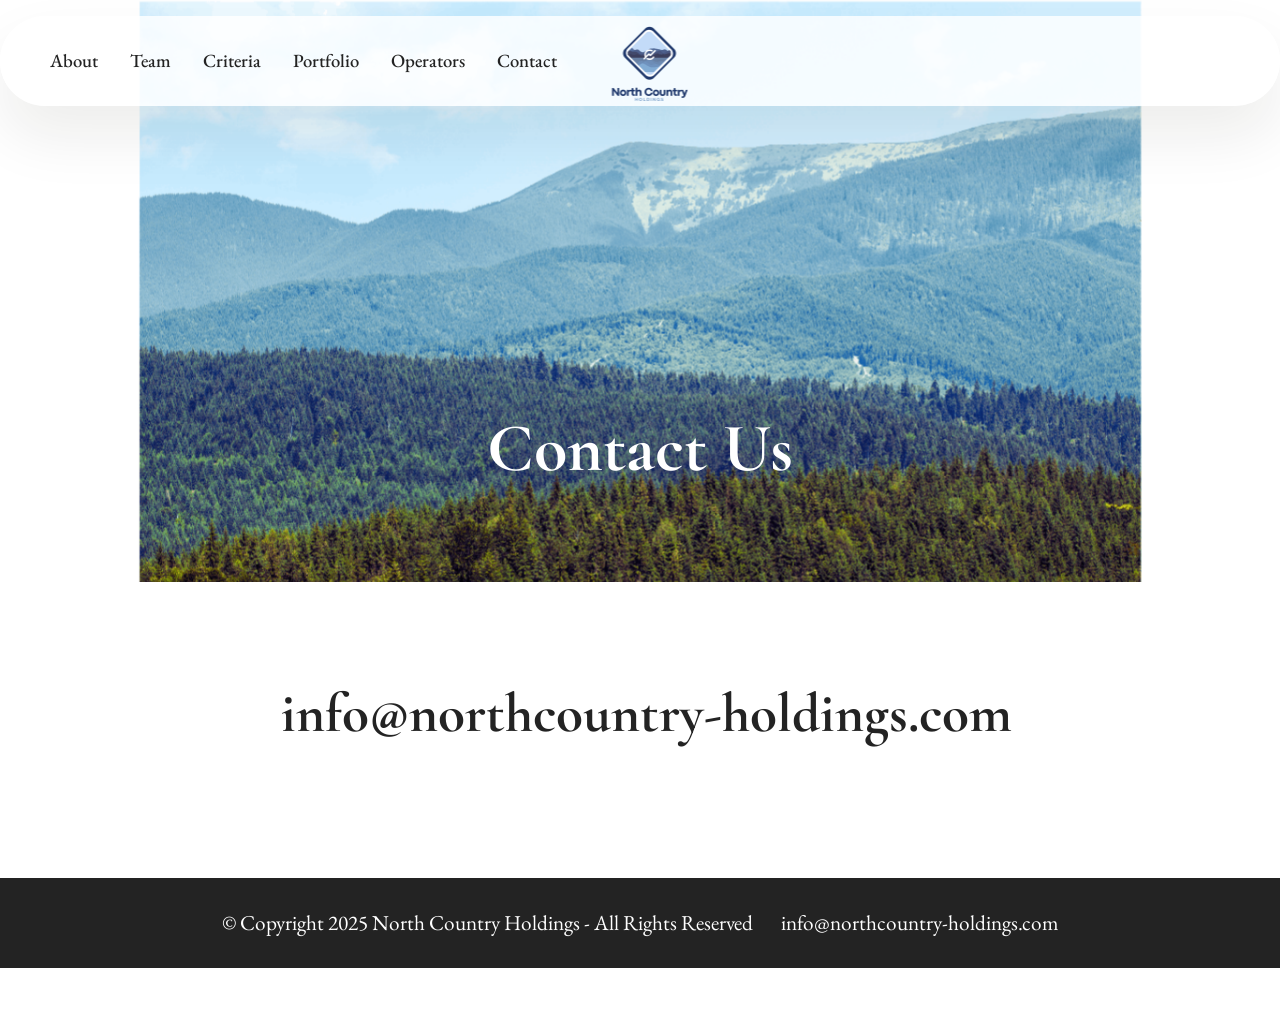
==== page1.html @ 3f87160d "create github pages" ====
<!DOCTYPE html>
<html  >
<head>
  <!-- Site made with Mobirise Website Builder v6.0.1, https://mobirise.com -->
  <meta charset="UTF-8">
  <meta http-equiv="X-UA-Compatible" content="IE=edge">
  <meta name="generator" content="Mobirise v6.0.1, mobirise.com">
  <meta name="viewport" content="width=device-width, initial-scale=1, minimum-scale=1">
  <link rel="shortcut icon" href="assets/images/14.png-1-136x136.png" type="image/x-icon">
  <meta name="description" content="">
  
  
  <title>Contact Us</title>
  <link rel="stylesheet" href="assets/web/assets/mobirise-icons2/mobirise2.css">
  <link rel="stylesheet" href="assets/bootstrap/css/bootstrap.min.css">
  <link rel="stylesheet" href="assets/bootstrap/css/bootstrap-grid.min.css">
  <link rel="stylesheet" href="assets/bootstrap/css/bootstrap-reboot.min.css">
  <link rel="stylesheet" href="assets/parallax/jarallax.css">
  <link rel="stylesheet" href="assets/animatecss/animate.css">
  <link rel="stylesheet" href="assets/dropdown/css/style.css">
  <link rel="stylesheet" href="assets/theme/css/style.css">
  <link rel="preload" href="https://fonts.googleapis.com/css?family=Cormorant+Garamond:300,400,500,600,700,300i,400i,500i,600i,700i&display=swap" as="style" onload="this.onload=null;this.rel='stylesheet'">
  <noscript><link rel="stylesheet" href="https://fonts.googleapis.com/css?family=Cormorant+Garamond:300,400,500,600,700,300i,400i,500i,600i,700i&display=swap"></noscript>
  <link rel="preload" href="https://fonts.googleapis.com/css?family=EB+Garamond:400,500,600,700,800,400i,500i,600i,700i,800i&display=swap" as="style" onload="this.onload=null;this.rel='stylesheet'">
  <noscript><link rel="stylesheet" href="https://fonts.googleapis.com/css?family=EB+Garamond:400,500,600,700,800,400i,500i,600i,700i,800i&display=swap"></noscript>
  <link rel="preload" as="style" href="assets/mobirise/css/mbr-additional.css?v=EsVCjS"><link rel="stylesheet" href="assets/mobirise/css/mbr-additional.css?v=EsVCjS" type="text/css">

  
  
  
</head>
<body>
  
  <section data-bs-version="5.1" class="menu menu3 cid-uIzofD14S2" once="menu" id="menu03-2e">
	

	<nav class="navbar navbar-dropdown navbar-fixed-top navbar-expand-lg">
		<div class="container">
			<div class="navbar-brand">
				<span class="navbar-logo">
					<a href="index.html">
						<img src="assets/images/14.png-1-136x136.png" alt="Mobirise Website Builder" style="height: 5rem;">
					</a>
				</span>
				
			</div>
			<button class="navbar-toggler" type="button" data-toggle="collapse" data-bs-toggle="collapse" data-target="#navbarSupportedContent" data-bs-target="#navbarSupportedContent" aria-controls="navbarNavAltMarkup" aria-expanded="false" aria-label="Toggle navigation">
				<div class="hamburger">
					<span></span>
					<span></span>
					<span></span>
					<span></span>
				</div>
			</button>
			<div class="collapse navbar-collapse" id="navbarSupportedContent">
				<ul class="navbar-nav nav-dropdown nav-right" data-app-modern-menu="true"><li class="nav-item"><a class="nav-link link text-black text-primary display-4" href="index.html">About</a></li><li class="nav-item">
						<a class="nav-link link text-black text-primary display-4" href="page3.html#header18-3s">Team</a>
					</li>
					<li class="nav-item">
						<a class="nav-link link text-black show text-primary display-4" href="page6.html" aria-expanded="false">Criteria</a>
					</li><li class="nav-item"><a class="nav-link link text-black show text-primary display-4" href="page4.html">Portfolio</a></li><li class="nav-item"><a class="nav-link link text-black show text-primary display-4" href="page5.html#article08-3w">Operators</a></li>
					<li class="nav-item">
						<a class="nav-link link text-black text-primary display-4" href="page1.html">Contact</a>
					</li></ul>
				
				
			</div>
		</div>
	</nav>
</section>

<section data-bs-version="5.1" class="header16 cid-uHP1KsXIER mbr-parallax-background" id="header17-2a">
  
  
  <div class="container-fluid">
    <div class="row">
      <div class="content-wrap col-12 col-md-12">
        <h1 class="mbr-section-title mbr-fonts-style mbr-white mb-4 display-1">
          <strong><br>Contact Us</strong></h1>
        
        <p class="mbr-fonts-style mbr-text mbr-white mb-4 display-7"></p>
        
      </div>
    </div>
  </div>
</section>

<section data-bs-version="5.1" class="article11 cid-uHP20OQ1k9" id="article11-2b">
    

    
    
    <div class="container">
        <div class="row justify-content-center">
            <div class="title col-md-12 col-lg-10">
                <h3 class="mbr-section-title mbr-fonts-style align-center mt-0 mb-0 display-2"><strong>&nbsp;info@northcountry-holdings.com</strong></h3>
                <h4 class="mbr-section-subtitle align-center mbr-fonts-style mt-4 display-7"></h4>
                
            </div>
        </div>
    </div>
</section>

<section data-bs-version="5.1" class="footer7 cid-uHP06yteWO" once="footers" id="footer7-29">

    

    

    <div class="container">
        <div class="media-container-row align-center mbr-white">
            <div class="col-12">
                <p class="mbr-text mb-0 mbr-fonts-style display-7">
                    © Copyright 2025 North Country Holdings - All Rights Reserved&nbsp; &nbsp; &nbsp; &nbsp;info@northcountry-holdings.com</p>
            </div>
        </div>
    </div>
</section><section class="display-7" style="padding: 0;align-items: center;justify-content: center;flex-wrap: wrap;    align-content: center;display: flex;position: relative;height: 4rem;"><a href="https://mobiri.se/" style="flex: 1 1;height: 4rem;position: absolute;width: 100%;z-index: 1;"><img alt="" style="height: 4rem;" src="[data-uri]"></a><p style="margin: 0;text-align: center;" class="display-7">&#8204;</p><a style="z-index:1" href="https://mobirise.com"> Website Software</a></section><script src="assets/bootstrap/js/bootstrap.bundle.min.js"></script>  <script src="assets/parallax/jarallax.js"></script>  <script src="assets/smoothscroll/smooth-scroll.js"></script>  <script src="assets/ytplayer/index.js"></script>  <script src="assets/dropdown/js/navbar-dropdown.js"></script>  <script src="assets/theme/js/script.js"></script>  
  
  
  <input name="animation" type="hidden">
  </body>
</html>
---- assets/web/assets/mobirise-icons2/mobirise2.css ----
@font-face {
  font-family: 'Moririse2';
  font-display: swap;
  src:  url('mobirise2.eot?f2bix4');
  src:  url('mobirise2.eot?f2bix4#iefix') format('embedded-opentype'),
    url('mobirise2.ttf?f2bix4') format('truetype'),
    url('mobirise2.woff?f2bix4') format('woff'),
    url('mobirise2.svg?f2bix4#mobirise2') format('svg');
  font-weight: normal;
  font-style: normal;
}

[class^="mobi-"], [class*=" mobi-"] {
  /* use !important to prevent issues with browser extensions that change fonts */
  font-family: 'Moririse2' !important;
  speak: none;
  font-style: normal;
  font-weight: normal;
  font-variant: normal;
  text-transform: none;
  line-height: 1;

  /* Better Font Rendering =========== */
  -webkit-font-smoothing: antialiased;
  -moz-osx-font-smoothing: grayscale;
}

.mobi-mbri-add-submenu:before {
  content: "\e900";
}
.mobi-mbri-alert:before {
  content: "\e901";
}
.mobi-mbri-align-center:before {
  content: "\e902";
}
.mobi-mbri-align-justify:before {
  content: "\e903";
}
.mobi-mbri-align-left:before {
  content: "\e904";
}
.mobi-mbri-align-right:before {
  content: "\e905";
}
.mobi-mbri-android:before {
  content: "\e906";
}
.mobi-mbri-apple:before {
  content: "\e907";
}
.mobi-mbri-arrow-down:before {
  content: "\e908";
}
.mobi-mbri-arrow-next:before {
  content: "\e909";
}
.mobi-mbri-arrow-prev:before {
  content: "\e90a";
}
.mobi-mbri-arrow-up:before {
  content: "\e90b";
}
.mobi-mbri-bold:before {
  content: "\e90c";
}
.mobi-mbri-bookmark:before {
  content: "\e90d";
}
.mobi-mbri-bootstrap:before {
  content: "\e90e";
}
.mobi-mbri-briefcase:before {
  content: "\e90f";
}
.mobi-mbri-browse:before {
  content: "\e910";
}
.mobi-mbri-bulleted-list:before {
  content: "\e911";
}
.mobi-mbri-calendar:before {
  content: "\e912";
}
.mobi-mbri-camera:before {
  content: "\e913";
}
.mobi-mbri-cart-add:before {
  content: "\e914";
}
.mobi-mbri-cart-full:before {
  content: "\e915";
}
.mobi-mbri-cash:before {
  content: "\e916";
}
.mobi-mbri-change-style:before {
  content: "\e917";
}
.mobi-mbri-chat:before {
  content: "\e918";
}
.mobi-mbri-clock:before {
  content: "\e919";
}
.mobi-mbri-close:before {
  content: "\e91a";
}
.mobi-mbri-cloud:before {
  content: "\e91b";
}
.mobi-mbri-code:before {
  content: "\e91c";
}
.mobi-mbri-contact-form:before {
  content: "\e91d";
}
.mobi-mbri-credit-card:before {
  content: "\e91e";
}
.mobi-mbri-cursor-click:before {
  content: "\e91f";
}
.mobi-mbri-cust-feedback:before {
  content: "\e920";
}
.mobi-mbri-database:before {
  content: "\e921";
}
.mobi-mbri-delivery:before {
  content: "\e922";
}
.mobi-mbri-desktop:before {
  content: "\e923";
}
.mobi-mbri-devices:before {
  content: "\e924";
}
.mobi-mbri-down:before {
  content: "\e925";
}
.mobi-mbri-download-2:before {
  content: "\e926";
}
.mobi-mbri-download:before {
  content: "\e927";
}
.mobi-mbri-drag-n-drop-2:before {
  content: "\e928";
}
.mobi-mbri-drag-n-drop:before {
  content: "\e929";
}
.mobi-mbri-edit-2:before {
  content: "\e92a";
}
.mobi-mbri-edit:before {
  content: "\e92b";
}
.mobi-mbri-error:before {
  content: "\e92c";
}
.mobi-mbri-extension:before {
  content: "\e92d";
}
.mobi-mbri-features:before {
  content: "\e92e";
}
.mobi-mbri-file:before {
  content: "\e92f";
}
.mobi-mbri-flag:before {
  content: "\e930";
}
.mobi-mbri-folder:before {
  content: "\e931";
}
.mobi-mbri-gift:before {
  content: "\e932";
}
.mobi-mbri-github:before {
  content: "\e933";
}
.mobi-mbri-globe-2:before {
  content: "\e934";
}
.mobi-mbri-globe:before {
  content: "\e935";
}
.mobi-mbri-growing-chart:before {
  content: "\e936";
}
.mobi-mbri-hearth:before {
  content: "\e937";
}
.mobi-mbri-help:before {
  content: "\e938";
}
.mobi-mbri-home:before {
  content: "\e939";
}
.mobi-mbri-hot-cup:before {
  content: "\e93a";
}
.mobi-mbri-idea:before {
  content: "\e93b";
}
.mobi-mbri-image-gallery:before {
  content: "\e93c";
}
.mobi-mbri-image-slider:before {
  content: "\e93d";
}
.mobi-mbri-info:before {
  content: "\e93e";
}
.mobi-mbri-italic:before {
  content: "\e93f";
}
.mobi-mbri-key:before {
  content: "\e940";
}
.mobi-mbri-laptop:before {
  content: "\e941";
}
.mobi-mbri-layers:before {
  content: "\e942";
}
.mobi-mbri-left-right:before {
  content: "\e943";
}
.mobi-mbri-left:before {
  content: "\e944";
}
.mobi-mbri-letter:before {
  content: "\e945";
}
.mobi-mbri-like:before {
  content: "\e946";
}
.mobi-mbri-link:before {
  content: "\e947";
}
.mobi-mbri-lock:before {
  content: "\e948";
}
.mobi-mbri-login:before {
  content: "\e949";
}
.mobi-mbri-logout:before {
  content: "\e94a";
}
.mobi-mbri-magic-stick:before {
  content: "\e94b";
}
.mobi-mbri-map-pin:before {
  content: "\e94c";
}
.mobi-mbri-menu:before {
  content: "\e94d";
}
.mobi-mbri-mobile-2:before {
  content: "\e94e";
}
.mobi-mbri-mobile-horizontal:before {
  content: "\e94f";
}
.mobi-mbri-mobile:before {
  content: "\e950";
}
.mobi-mbri-mobirise:before {
  content: "\e951";
}
.mobi-mbri-more-horizontal:before {
  content: "\e952";
}
.mobi-mbri-more-vertical:before {
  content: "\e953";
}
.mobi-mbri-music:before {
  content: "\e954";
}
.mobi-mbri-new-file:before {
  content: "\e955";
}
.mobi-mbri-numbered-list:before {
  content: "\e956";
}
.mobi-mbri-opened-folder:before {
  content: "\e957";
}
.mobi-mbri-pages:before {
  content: "\e958";
}
.mobi-mbri-paper-plane:before {
  content: "\e959";
}
.mobi-mbri-paperclip:before {
  content: "\e95a";
}
.mobi-mbri-phone:before {
  content: "\e95b";
}
.mobi-mbri-photo:before {
  content: "\e95c";
}
.mobi-mbri-photos:before {
  content: "\e95d";
}
.mobi-mbri-pin:before {
  content: "\e95e";
}
.mobi-mbri-play:before {
  content: "\e95f";
}
.mobi-mbri-plus:before {
  content: "\e960";
}
.mobi-mbri-preview:before {
  content: "\e961";
}
.mobi-mbri-print:before {
  content: "\e962";
}
.mobi-mbri-protect:before {
  content: "\e963";
}
.mobi-mbri-question:before {
  content: "\e964";
}
.mobi-mbri-quote-left:before {
  content: "\e965";
}
.mobi-mbri-quote-right:before {
  content: "\e966";
}
.mobi-mbri-redo:before {
  content: "\e967";
}
.mobi-mbri-refresh:before {
  content: "\e968";
}
.mobi-mbri-responsive-2:before {
  content: "\e969";
}
.mobi-mbri-responsive:before {
  content: "\e96a";
}
.mobi-mbri-right:before {
  content: "\e96b";
}
.mobi-mbri-rocket:before {
  content: "\e96c";
}
.mobi-mbri-sad-face:before {
  content: "\e96d";
}
.mobi-mbri-sale:before {
  content: "\e96e";
}
.mobi-mbri-save:before {
  content: "\e96f";
}
.mobi-mbri-search:before {
  content: "\e970";
}
.mobi-mbri-setting-2:before {
  content: "\e971";
}
.mobi-mbri-setting-3:before {
  content: "\e972";
}
.mobi-mbri-setting:before {
  content: "\e973";
}
.mobi-mbri-share:before {
  content: "\e974";
}
.mobi-mbri-shopping-bag:before {
  content: "\e975";
}
.mobi-mbri-shopping-basket:before {
  content: "\e976";
}
.mobi-mbri-shopping-cart:before {
  content: "\e977";
}
.mobi-mbri-sites:before {
  content: "\e978";
}
.mobi-mbri-smile-face:before {
  content: "\e979";
}
.mobi-mbri-speed:before {
  content: "\e97a";
}
.mobi-mbri-star:before {
  content: "\e97b";
}
.mobi-mbri-success:before {
  content: "\e97c";
}
.mobi-mbri-sun:before {
  content: "\e97d";
}
.mobi-mbri-sun2:before {
  content: "\e97e";
}
.mobi-mbri-tablet-vertical:before {
  content: "\e97f";
}
.mobi-mbri-tablet:before {
  content: "\e980";
}
.mobi-mbri-target:before {
  content: "\e981";
}
.mobi-mbri-timer:before {
  content: "\e982";
}
.mobi-mbri-to-ftp:before {
  content: "\e983";
}
.mobi-mbri-to-local-drive:before {
  content: "\e984";
}
.mobi-mbri-touch-swipe:before {
  content: "\e985";
}
.mobi-mbri-touch:before {
  content: "\e986";
}
.mobi-mbri-trash:before {
  content: "\e987";
}
.mobi-mbri-underline:before {
  content: "\e988";
}
.mobi-mbri-undo:before {
  content: "\e989";
}
.mobi-mbri-unlink:before {
  content: "\e98a";
}
.mobi-mbri-unlock:before {
  content: "\e98b";
}
.mobi-mbri-up-down:before {
  content: "\e98c";
}
.mobi-mbri-up:before {
  content: "\e98d";
}
.mobi-mbri-update:before {
  content: "\e98e";
}
.mobi-mbri-upload-2:before {
  content: "\e98f";
}
.mobi-mbri-upload:before {
  content: "\e990";
}
.mobi-mbri-user-2:before {
  content: "\e991";
}
.mobi-mbri-user:before {
  content: "\e992";
}
.mobi-mbri-users:before {
  content: "\e993";
}
.mobi-mbri-video-play:before {
  content: "\e994";
}
.mobi-mbri-video:before {
  content: "\e995";
}
.mobi-mbri-watch:before {
  content: "\e996";
}
.mobi-mbri-website-theme-2:before {
  content: "\e997";
}
.mobi-mbri-website-theme:before {
  content: "\e998";
}
.mobi-mbri-wifi:before {
  content: "\e999";
}
.mobi-mbri-windows:before {
  content: "\e99a";
}
.mobi-mbri-zoom-in:before {
  content: "\e99b";
}
.mobi-mbri-zoom-out:before {
  content: "\e99c";
}
---- assets/parallax/jarallax.css ----
.jarallax {
    position: relative;
    z-index: 0;
}
.jarallax > .jarallax-img {
    position: absolute;
    object-fit: cover;
    /* support for plugin https://github.com/bfred-it/object-fit-images */
    font-family: 'object-fit: cover;';
    top: 0;
    left: 0;
    width: 100%;
    height: 100%;
    z-index: -1;
}
---- assets/dropdown/css/style.css ----
.navbar-dropdown {
  left: 0;
  padding: 0;
  position: absolute;
  right: 0;
  top: 0;
  transition: all 0.45s ease;
  z-index: 1030;
  background: #282828; }
  .navbar-dropdown .navbar-logo {
    margin-right: 0.8rem;
    transition: margin 0.3s ease-in-out;
    vertical-align: middle; }
    .navbar-dropdown .navbar-logo img {
      height: 3.125rem;
      transition: all 0.3s ease-in-out; }
    .navbar-dropdown .navbar-logo.mbr-iconfont {
      font-size: 3.125rem;
      line-height: 3.125rem; }
  .navbar-dropdown .navbar-caption {
    font-weight: 700;
    white-space: normal;
    vertical-align: -4px;
    line-height: 3.125rem !important; }
    .navbar-dropdown .navbar-caption, .navbar-dropdown .navbar-caption:hover {
      color: inherit;
      text-decoration: none; }
  .navbar-dropdown .mbr-iconfont + .navbar-caption {
    vertical-align: -1px; }
  .navbar-dropdown.navbar-fixed-top {
    position: fixed; }
  .navbar-dropdown .navbar-brand span {
    vertical-align: -4px; }
  .navbar-dropdown.bg-color.transparent {
    background: none; }
  .navbar-dropdown.navbar-short .navbar-brand {
    padding: 0.625rem 0; }
    .navbar-dropdown.navbar-short .navbar-brand span {
      vertical-align: -1px; }
  .navbar-dropdown.navbar-short .navbar-caption {
    line-height: 2.375rem !important;
    vertical-align: -2px; }
  .navbar-dropdown.navbar-short .navbar-logo {
    margin-right: 0.5rem; }
    .navbar-dropdown.navbar-short .navbar-logo img {
      height: 2.375rem; }
    .navbar-dropdown.navbar-short .navbar-logo.mbr-iconfont {
      font-size: 2.375rem;
      line-height: 2.375rem; }
  .navbar-dropdown.navbar-short .mbr-table-cell {
    height: 3.625rem; }
  .navbar-dropdown .navbar-close {
    left: 0.6875rem;
    position: fixed;
    top: 0.75rem;
    z-index: 1000; }
  .navbar-dropdown .hamburger-icon {
    content: "";
    display: inline-block;
    vertical-align: middle;
    width: 16px;
    -webkit-box-shadow: 0 -6px 0 1px #282828,0 0 0 1px #282828,0 6px 0 1px #282828;
    -moz-box-shadow: 0 -6px 0 1px #282828,0 0 0 1px #282828,0 6px 0 1px #282828;
    box-shadow: 0 -6px 0 1px #282828,0 0 0 1px #282828,0 6px 0 1px #282828; }

.dropdown-menu .dropdown-toggle[data-toggle="dropdown-submenu"]::after {
  border-bottom: 0.35em solid transparent;
  border-left: 0.35em solid;
  border-right: 0;
  border-top: 0.35em solid transparent;
  margin-left: 0.3rem; }

.dropdown-menu .dropdown-item:focus {
  outline: 0; }

.nav-dropdown {
  font-size: 0.75rem;
  font-weight: 500;
  height: auto !important; }
  .nav-dropdown .nav-btn {
    padding-left: 1rem; }
  .nav-dropdown .link {
    margin: .667em 1.667em;
    font-weight: 500;
    padding: 0;
    transition: color .2s ease-in-out; }
    .nav-dropdown .link.dropdown-toggle {
      margin-right: 2.583em; }
      .nav-dropdown .link.dropdown-toggle::after {
        margin-left: .25rem;
        border-top: 0.35em solid;
        border-right: 0.35em solid transparent;
        border-left: 0.35em solid transparent;
        border-bottom: 0; }
      .nav-dropdown .link.dropdown-toggle[aria-expanded="true"] {
        margin: 0;
        padding: 0.667em 3.263em  0.667em 1.667em; }
  .nav-dropdown .link::after,
  .nav-dropdown .dropdown-item::after {
    color: inherit; }
  .nav-dropdown .btn {
    font-size: 0.75rem;
    font-weight: 700;
    letter-spacing: 0;
    margin-bottom: 0;
    padding-left: 1.25rem;
    padding-right: 1.25rem; }
  .nav-dropdown .dropdown-menu {
    border-radius: 0;
    border: 0;
    left: 0;
    margin: 0;
    padding-bottom: 1.25rem;
    padding-top: 1.25rem;
    position: relative; }
  .nav-dropdown .dropdown-submenu {
    margin-left: 0.125rem;
    top: 0; }
  .nav-dropdown .dropdown-item {
    font-weight: 500;
    line-height: 2;
    padding: 0.3846em 4.615em 0.3846em 1.5385em;
    position: relative;
    transition: color .2s ease-in-out, background-color .2s ease-in-out; }
    .nav-dropdown .dropdown-item::after {
      margin-top: -0.3077em;
      position: absolute;
      right: 1.1538em;
      top: 50%; }
    .nav-dropdown .dropdown-item:focus, .nav-dropdown .dropdown-item:hover {
      background: none; }

@media (max-width: 767px) {
  .nav-dropdown.navbar-toggleable-sm {
    bottom: 0;
    display: none;
    left: 0;
    overflow-x: hidden;
    position: fixed;
    top: 0;
    transform: translateX(-100%);
    -ms-transform: translateX(-100%);
    -webkit-transform: translateX(-100%);
    width: 18.75rem;
    z-index: 999; } }
.nav-dropdown.navbar-toggleable-xl {
  bottom: 0;
  display: none;
  left: 0;
  overflow-x: hidden;
  position: fixed;
  top: 0;
  transform: translateX(-100%);
  -ms-transform: translateX(-100%);
  -webkit-transform: translateX(-100%);
  width: 18.75rem;
  z-index: 999; }

.nav-dropdown-sm {
  display: block !important;
  overflow-x: hidden;
  overflow: auto;
  padding-top: 3.875rem; }
  .nav-dropdown-sm::after {
    content: "";
    display: block;
    height: 3rem;
    width: 100%; }
  .nav-dropdown-sm.collapse.in ~ .navbar-close {
    display: block !important; }
  .nav-dropdown-sm.collapsing, .nav-dropdown-sm.collapse.in {
    transform: translateX(0);
    -ms-transform: translateX(0);
    -webkit-transform: translateX(0);
    transition: all 0.25s ease-out;
    -webkit-transition: all 0.25s ease-out;
    background: #282828; }
  .nav-dropdown-sm.collapsing[aria-expanded="false"] {
    transform: translateX(-100%);
    -ms-transform: translateX(-100%);
    -webkit-transform: translateX(-100%); }
  .nav-dropdown-sm .nav-item {
    display: block;
    margin-left: 0 !important;
    padding-left: 0; }
  .nav-dropdown-sm .link,
  .nav-dropdown-sm .dropdown-item {
    border-top: 1px dotted rgba(255, 255, 255, 0.1);
    font-size: 0.8125rem;
    line-height: 1.6;
    margin: 0 !important;
    padding: 0.875rem 2.4rem 0.875rem 1.5625rem !important;
    position: relative;
    white-space: normal; }
    .nav-dropdown-sm .link:focus, .nav-dropdown-sm .link:hover,
    .nav-dropdown-sm .dropdown-item:focus,
    .nav-dropdown-sm .dropdown-item:hover {
      background: rgba(0, 0, 0, 0.2) !important;
      color: #c0a375; }
  .nav-dropdown-sm .nav-btn {
    position: relative;
    padding: 1.5625rem 1.5625rem 0 1.5625rem; }
    .nav-dropdown-sm .nav-btn::before {
      border-top: 1px dotted rgba(255, 255, 255, 0.1);
      content: "";
      left: 0;
      position: absolute;
      top: 0;
      width: 100%; }
    .nav-dropdown-sm .nav-btn + .nav-btn {
      padding-top: 0.625rem; }
      .nav-dropdown-sm .nav-btn + .nav-btn::before {
        display: none; }
  .nav-dropdown-sm .btn {
    padding: 0.625rem 0; }
  .nav-dropdown-sm .dropdown-toggle[data-toggle="dropdown-submenu"]::after {
    margin-left: .25rem;
    border-top: 0.35em solid;
    border-right: 0.35em solid transparent;
    border-left: 0.35em solid transparent;
    border-bottom: 0; }
  .nav-dropdown-sm .dropdown-toggle[data-toggle="dropdown-submenu"][aria-expanded="true"]::after {
    border-top: 0;
    border-right: 0.35em solid transparent;
    border-left: 0.35em solid transparent;
    border-bottom: 0.35em solid; }
  .nav-dropdown-sm .dropdown-menu {
    margin: 0;
    padding: 0;
    position: relative;
    top: 0;
    left: 0;
    width: 100%;
    border: 0;
    float: none;
    border-radius: 0;
    background: none; }
  .nav-dropdown-sm .dropdown-submenu {
    left: 100%;
    margin-left: 0.125rem;
    margin-top: -1.25rem;
    top: 0; }

.navbar-toggleable-sm .nav-dropdown .dropdown-menu {
  position: absolute; }

.navbar-toggleable-sm .nav-dropdown .dropdown-submenu {
  left: 100%;
  margin-left: 0.125rem;
  margin-top: -1.25rem;
  top: 0; }

.navbar-toggleable-sm.opened .nav-dropdown .dropdown-menu {
  position: relative; }

.navbar-toggleable-sm.opened .nav-dropdown .dropdown-submenu {
  left: 0;
  margin-left: 00rem;
  margin-top: 0rem;
  top: 0; }

.is-builder .nav-dropdown.collapsing {
  transition: none !important; }
---- assets/theme/css/style.css ----
@charset "UTF-8";
section {
  background-color: #ffffff;
}

body {
  font-style: normal;
  line-height: 1.5;
  font-weight: 400;
  color: #232323;
  position: relative;
}

button {
  background-color: transparent;
  border-color: transparent;
}

.embla__button,
.carousel-control {
  background-color: #edefea !important;
  opacity: 0.8 !important;
  color: #464845 !important;
  border-color: #edefea !important;
}

.carousel .close,
.modalWindow .close {
  background-color: #edefea !important;
  color: #464845 !important;
  border-color: #edefea !important;
  opacity: 0.8 !important;
}

.carousel .close:hover,
.modalWindow .close:hover {
  opacity: 1 !important;
}

.carousel-indicators li {
  background-color: #edefea !important;
  border: 2px solid #464845 !important;
}

.carousel-indicators li:hover,
.carousel-indicators li:active {
  opacity: 0.8 !important;
}

.embla__button:hover,
.carousel-control:hover {
  background-color: #edefea !important;
  opacity: 1 !important;
}

.modalWindow-video-container {
  height: 80%;
}

section,
.container,
.container-fluid {
  position: relative;
  word-wrap: break-word;
}

a.mbr-iconfont:hover {
  text-decoration: none;
}

.article .lead p,
.article .lead ul,
.article .lead ol,
.article .lead pre,
.article .lead blockquote {
  margin-bottom: 0;
}

a {
  font-style: normal;
  font-weight: 400;
  cursor: pointer;
}
a, a:hover {
  text-decoration: none;
}

.mbr-section-title {
  font-style: normal;
  line-height: 1.3;
}

.mbr-section-subtitle {
  line-height: 1.3;
}

.mbr-text {
  font-style: normal;
  line-height: 1.7;
}

h1,
h2,
h3,
h4,
h5,
h6,
.display-1,
.display-2,
.display-4,
.display-5,
.display-7,
span,
p,
a {
  line-height: 1;
  word-break: break-word;
  word-wrap: break-word;
  font-weight: 400;
}

b,
strong {
  font-weight: bold;
}

input:-webkit-autofill, input:-webkit-autofill:hover, input:-webkit-autofill:focus, input:-webkit-autofill:active {
  transition-delay: 9999s;
  -webkit-transition-property: background-color, color;
  transition-property: background-color, color;
}

textarea[type=hidden] {
  display: none;
}

section {
  background-position: 50% 50%;
  background-repeat: no-repeat;
  background-size: cover;
}
section .mbr-background-video,
section .mbr-background-video-preview {
  position: absolute;
  bottom: 0;
  left: 0;
  right: 0;
  top: 0;
}

.hidden {
  visibility: hidden;
}

.mbr-z-index20 {
  z-index: 20;
}

/*! Base colors */
.mbr-white {
  color: #ffffff;
}

.mbr-black {
  color: #111111;
}

.mbr-bg-white {
  background-color: #ffffff;
}

.mbr-bg-black {
  background-color: #000000;
}

/*! Text-aligns */
.align-left {
  text-align: left;
}

.align-center {
  text-align: center;
}

.align-right {
  text-align: right;
}

/*! Font-weight  */
.mbr-light {
  font-weight: 300;
}

.mbr-regular {
  font-weight: 400;
}

.mbr-semibold {
  font-weight: 500;
}

.mbr-bold {
  font-weight: 700;
}

/*! Media  */
.media-content {
  flex-basis: 100%;
}

.media-container-row {
  display: flex;
  flex-direction: row;
  flex-wrap: wrap;
  justify-content: center;
  align-content: center;
  align-items: start;
}
.media-container-row .media-size-item {
  width: 400px;
}

.media-container-column {
  display: flex;
  flex-direction: column;
  flex-wrap: wrap;
  justify-content: center;
  align-content: center;
  align-items: stretch;
}
.media-container-column > * {
  width: 100%;
}

@media (min-width: 992px) {
  .media-container-row {
    flex-wrap: nowrap;
  }
}
figure {
  margin-bottom: 0;
  overflow: hidden;
}

figure[mbr-media-size] {
  transition: width 0.1s;
}

img,
iframe {
  display: block;
  width: 100%;
}

.card {
  background-color: transparent;
  border: none;
}

.card-box {
  width: 100%;
}

.card-img {
  text-align: center;
  flex-shrink: 0;
  -webkit-flex-shrink: 0;
}

.media {
  max-width: 100%;
  margin: 0 auto;
}

.mbr-figure {
  align-self: center;
}

.media-container > div {
  max-width: 100%;
}

.mbr-figure img,
.card-img img {
  width: 100%;
}

@media (max-width: 991px) {
  .media-size-item {
    width: auto !important;
  }
  .media {
    width: auto;
  }
  .mbr-figure {
    width: 100% !important;
  }
}
/*! Buttons */
.mbr-section-btn {
  margin-left: -0.6rem;
  margin-right: -0.6rem;
  font-size: 0;
}

.btn {
  font-weight: 600;
  border-width: 1px;
  font-style: normal;
  margin: 0.6rem 0.6rem;
  white-space: normal;
  transition: all 0.2s ease-in-out;
  display: inline-flex;
  align-items: center;
  justify-content: center;
  word-break: break-word;
}

.btn-sm {
  font-weight: 600;
  letter-spacing: 0px;
  transition: all 0.3s ease-in-out;
}

.btn-md {
  font-weight: 600;
  letter-spacing: 0px;
  transition: all 0.3s ease-in-out;
}

.btn-lg {
  font-weight: 600;
  letter-spacing: 0px;
  transition: all 0.3s ease-in-out;
}

.btn-form {
  margin: 0;
}
.btn-form:hover {
  cursor: pointer;
}

nav .mbr-section-btn {
  margin-left: 0rem;
  margin-right: 0rem;
}

/*! Btn icon margin */
.btn .mbr-iconfont,
.btn.btn-sm .mbr-iconfont {
  order: 1;
  cursor: pointer;
  margin-left: 0.5rem;
  vertical-align: sub;
}

.btn.btn-md .mbr-iconfont,
.btn.btn-md .mbr-iconfont {
  margin-left: 0.8rem;
}

.mbr-regular {
  font-weight: 400;
}

.mbr-semibold {
  font-weight: 500;
}

.mbr-bold {
  font-weight: 700;
}

[type=submit] {
  -webkit-appearance: none;
}

/*! Full-screen */
.mbr-fullscreen .mbr-overlay {
  min-height: 100vh;
}

.mbr-fullscreen {
  display: flex;
  display: -moz-flex;
  display: -ms-flex;
  display: -o-flex;
  align-items: center;
  min-height: 100vh;
  padding-top: 3rem;
  padding-bottom: 3rem;
}

/*! Map */
.map {
  height: 25rem;
  position: relative;
}
.map iframe {
  width: 100%;
  height: 100%;
}

/*! Scroll to top arrow */
.mbr-arrow-up {
  bottom: 25px;
  right: 90px;
  position: fixed;
  text-align: right;
  z-index: 5000;
  color: #ffffff;
  font-size: 22px;
}

.mbr-arrow-up a {
  background: rgba(0, 0, 0, 0.2);
  border-radius: 50%;
  color: #fff;
  display: inline-block;
  height: 60px;
  width: 60px;
  border: 2px solid #fff;
  outline-style: none !important;
  position: relative;
  text-decoration: none;
  transition: all 0.3s ease-in-out;
  cursor: pointer;
  text-align: center;
}
.mbr-arrow-up a:hover {
  background-color: rgba(0, 0, 0, 0.4);
}
.mbr-arrow-up a i {
  line-height: 60px;
}

.mbr-arrow-up-icon {
  display: block;
  color: #fff;
}

.mbr-arrow-up-icon::before {
  content: "›";
  display: inline-block;
  font-family: serif;
  font-size: 22px;
  line-height: 1;
  font-style: normal;
  position: relative;
  top: 6px;
  left: -4px;
  transform: rotate(-90deg);
}

/*! Arrow Down */
.mbr-arrow {
  position: absolute;
  bottom: 45px;
  left: 50%;
  width: 60px;
  height: 60px;
  cursor: pointer;
  background-color: rgba(80, 80, 80, 0.5);
  border-radius: 50%;
  transform: translateX(-50%);
}
@media (max-width: 767px) {
  .mbr-arrow {
    display: none;
  }
}
.mbr-arrow > a {
  display: inline-block;
  text-decoration: none;
  outline-style: none;
  animation: arrowdown 1.7s ease-in-out infinite;
  color: #ffffff;
}
.mbr-arrow > a > i {
  position: absolute;
  top: -2px;
  left: 15px;
  font-size: 2rem;
}

#scrollToTop a i::before {
  content: "";
  position: absolute;
  display: block;
  border-bottom: 2.5px solid #fff;
  border-left: 2.5px solid #fff;
  width: 27.8%;
  height: 27.8%;
  left: 50%;
  top: 51%;
  transform: translateY(-30%) translateX(-50%) rotate(135deg);
}

@keyframes arrowdown {
  0% {
    transform: translateY(0px);
  }
  50% {
    transform: translateY(-5px);
  }
  100% {
    transform: translateY(0px);
  }
}
@media (max-width: 500px) {
  .mbr-arrow-up {
    left: 0;
    right: 0;
    text-align: center;
  }
}
/*Gradients animation*/
@keyframes gradient-animation {
  from {
    background-position: 0% 100%;
    animation-timing-function: ease-in-out;
  }
  to {
    background-position: 100% 0%;
    animation-timing-function: ease-in-out;
  }
}
.bg-gradient {
  background-size: 200% 200%;
  animation: gradient-animation 5s infinite alternate;
  -webkit-animation: gradient-animation 5s infinite alternate;
}

.menu .navbar-brand {
  display: -webkit-flex;
}
.menu .navbar-brand span {
  display: flex;
  display: -webkit-flex;
}
.menu .navbar-brand .navbar-caption-wrap {
  display: -webkit-flex;
}
.menu .navbar-brand .navbar-logo img {
  display: -webkit-flex;
  width: auto;
}
@media (min-width: 768px) and (max-width: 991px) {
  .menu .navbar-toggleable-sm .navbar-nav {
    display: -ms-flexbox;
  }
}
@media (max-width: 991px) {
  .menu .navbar-collapse {
    max-height: 93.5vh;
  }
  .menu .navbar-collapse.show {
    overflow: auto;
  }
}
@media (min-width: 992px) {
  .menu .navbar-nav.nav-dropdown {
    display: -webkit-flex;
  }
  .menu .navbar-toggleable-sm .navbar-collapse {
    display: -webkit-flex !important;
  }
  .menu .collapsed .navbar-collapse {
    max-height: 93.5vh;
  }
  .menu .collapsed .navbar-collapse.show {
    overflow: auto;
  }
}
@media (max-width: 767px) {
  .menu .navbar-collapse {
    max-height: 80vh;
  }
}

.nav-link .mbr-iconfont {
  margin-right: 0.5rem;
}

.navbar {
  display: -webkit-flex;
  -webkit-flex-wrap: wrap;
  -webkit-align-items: center;
  -webkit-justify-content: space-between;
}

.navbar-collapse {
  -webkit-flex-basis: 100%;
  -webkit-flex-grow: 1;
  -webkit-align-items: center;
}

.nav-dropdown .link {
  padding: 0.667em 1.667em !important;
  margin: 0 !important;
}

.nav {
  display: -webkit-flex;
  -webkit-flex-wrap: wrap;
}

.row {
  display: -webkit-flex;
  -webkit-flex-wrap: wrap;
}

.justify-content-center {
  -webkit-justify-content: center;
}

.form-inline {
  display: -webkit-flex;
}

.card-wrapper {
  -webkit-flex: 1;
}

.carousel-control {
  z-index: 10;
  display: -webkit-flex;
}

.carousel-controls {
  display: -webkit-flex;
}

.media {
  display: -webkit-flex;
}

.form-group:focus {
  outline: none;
}

.jq-selectbox__select {
  padding: 7px 0;
  position: relative;
}

.jq-selectbox__dropdown {
  overflow: hidden;
  border-radius: 10px;
  position: absolute;
  top: 100%;
  left: 0 !important;
  width: 100% !important;
}

.jq-selectbox__trigger-arrow {
  right: 0;
  transform: translateY(-50%);
}

.jq-selectbox li {
  padding: 1.07em 0.5em;
}

input[type=range] {
  padding-left: 0 !important;
  padding-right: 0 !important;
}

.modal-dialog,
.modal-content {
  height: 100%;
}

.modal-dialog .carousel-inner {
  height: calc(100vh - 1.75rem);
}
@media (max-width: 575px) {
  .modal-dialog .carousel-inner {
    height: calc(100vh - 1rem);
  }
}

.carousel-item {
  text-align: center;
}

.carousel-item img {
  margin: auto;
}

.navbar-toggler {
  align-self: flex-start;
  padding: 0.25rem 0.75rem;
  font-size: 1.25rem;
  line-height: 1;
  background: transparent;
  border: 1px solid transparent;
  border-radius: 0.25rem;
}

.navbar-toggler:focus,
.navbar-toggler:hover {
  text-decoration: none;
  box-shadow: none;
}

.navbar-toggler-icon {
  display: inline-block;
  width: 1.5em;
  height: 1.5em;
  vertical-align: middle;
  content: "";
  background: no-repeat center center;
  background-size: 100% 100%;
}

.navbar-toggler-left {
  position: absolute;
  left: 1rem;
}

.navbar-toggler-right {
  position: absolute;
  right: 1rem;
}

.card-img {
  width: auto;
}

.menu .navbar.collapsed:not(.beta-menu) {
  flex-direction: column;
}

.carousel-item.active,
.carousel-item-next,
.carousel-item-prev {
  display: flex;
}

.note-air-layout .dropup .dropdown-menu,
.note-air-layout .navbar-fixed-bottom .dropdown .dropdown-menu {
  bottom: initial !important;
}

html,
body {
  height: auto;
  min-height: 100vh;
}

.dropup .dropdown-toggle::after {
  display: none;
}

.form-asterisk {
  font-family: initial;
  position: absolute;
  top: -2px;
  font-weight: normal;
}

.form-control-label {
  position: relative;
  cursor: pointer;
  margin-bottom: 0.357em;
  padding: 0;
}

.alert {
  color: #ffffff;
  border-radius: 0;
  border: 0;
  font-size: 1.1rem;
  line-height: 1.5;
  margin-bottom: 1.875rem;
  padding: 1.25rem;
  position: relative;
  text-align: center;
}
.alert.alert-form::after {
  background-color: inherit;
  bottom: -7px;
  content: "";
  display: block;
  height: 14px;
  left: 50%;
  margin-left: -7px;
  position: absolute;
  transform: rotate(45deg);
  width: 14px;
}

.form-control {
  background-color: #ffffff;
  background-clip: border-box;
  color: #232323;
  line-height: 1rem !important;
  height: auto;
  padding: 1.2rem 2rem;
  transition: border-color 0.25s ease 0s;
  border: 1px solid transparent !important;
  border-radius: 4px;
  box-shadow: rgba(0, 0, 0, 0.07) 0px 1px 1px 0px, rgba(0, 0, 0, 0.07) 0px 1px 3px 0px, rgba(0, 0, 0, 0.03) 0px 0px 0px 1px;
}
.form-active .form-control:invalid {
  border-color: red;
}

.row > * {
  padding-right: 1rem;
  padding-left: 1rem;
}

form .row {
  margin-left: -0.6rem;
  margin-right: -0.6rem;
}
form .row [class*=col] {
  padding-left: 0.6rem;
  padding-right: 0.6rem;
}

form .mbr-section-btn {
  padding-left: 0.6rem;
  padding-right: 0.6rem;
}

form .form-check-input {
  margin-top: 0.5;
}

textarea.form-control {
  line-height: 1.5rem !important;
}

.form-group {
  margin-bottom: 1.2rem;
}

.form-control,
form .btn {
  min-height: 48px;
}

.gdpr-block label span.textGDPR input[name=gdpr] {
  top: 7px;
}

.form-control:focus {
  box-shadow: none;
}

:focus {
  outline: none;
}

.mbr-overlay {
  background-color: #000;
  bottom: 0;
  left: 0;
  opacity: 0.5;
  position: absolute;
  right: 0;
  top: 0;
  z-index: 0;
  pointer-events: none;
}

blockquote {
  font-style: italic;
  padding: 3rem;
  font-size: 1.09rem;
  position: relative;
  border-left: 3px solid;
}

ul,
ol,
pre,
blockquote {
  margin-bottom: 2.3125rem;
}

.mt-4 {
  margin-top: 2rem !important;
}

.mb-4 {
  margin-bottom: 2rem !important;
}

.container,
.container-fluid {
  padding-left: 16px;
  padding-right: 16px;
}

.row {
  margin-left: -16px;
  margin-right: -16px;
}
.row > [class*=col] {
  padding-left: 16px;
  padding-right: 16px;
}

@media (min-width: 992px) {
  .container-fluid {
    padding-left: 32px;
    padding-right: 32px;
  }
}
@media (max-width: 991px) {
  .mbr-container {
    padding-left: 16px;
    padding-right: 16px;
  }
}
.app-video-wrapper > img {
  opacity: 1;
}

.app-video-wrapper {
  background: transparent;
}

.item {
  position: relative;
}

.dropdown-menu .dropdown-menu {
  left: 100%;
}

.dropdown-item + .dropdown-menu {
  display: none;
}

.dropdown-item:hover + .dropdown-menu,
.dropdown-menu:hover {
  display: block;
}

@media (min-aspect-ratio: 16/9) {
  .mbr-video-foreground {
    height: 300% !important;
    top: -100% !important;
  }
}
@media (max-aspect-ratio: 16/9) {
  .mbr-video-foreground {
    width: 300% !important;
    left: -100% !important;
  }
}.engine {
	position: absolute;
	text-indent: -2400px;
	text-align: center;
	padding: 0;
	top: 0;
	left: -2400px;
}
---- assets/mobirise/css/mbr-additional.css ----
.btn {
  border-width: 2px;
}
img,
.card-wrap,
.card-wrapper,
.video-wrapper,
.mbr-figure iframe,
.google-map iframe,
.slide-content,
.plan,
.card,
.item-wrapper {
  border-radius: 2rem !important;
}
.video-wrapper {
  overflow: hidden;
}
body {
  font-family: Inter Tight;
}
.display-1 {
  font-family: 'Cormorant Garamond', serif;
  font-size: 5rem;
  line-height: 1;
}
.display-1 > .mbr-iconfont {
  font-size: 6.25rem;
}
.display-2 {
  font-family: 'Cormorant Garamond', serif;
  font-size: 4rem;
  line-height: 1;
}
.display-2 > .mbr-iconfont {
  font-size: 5rem;
}
.display-4 {
  font-family: 'EB Garamond', serif;
  font-size: 1.2rem;
  line-height: 1.5;
}
.display-4 > .mbr-iconfont {
  font-size: 1.5rem;
}
.display-5 {
  font-family: 'EB Garamond', serif;
  font-size: 2rem;
  line-height: 1.5;
}
.display-5 > .mbr-iconfont {
  font-size: 2.5rem;
}
.display-7 {
  font-family: 'EB Garamond', serif;
  font-size: 1.4rem;
  line-height: 1.3;
}
.display-7 > .mbr-iconfont {
  font-size: 1.75rem;
}
/* ---- Fluid typography for mobile devices ---- */
/* 1.4 - font scale ratio ( bootstrap == 1.42857 ) */
/* 100vw - current viewport width */
/* (48 - 20)  48 == 48rem == 768px, 20 == 20rem == 320px(minimal supported viewport) */
/* 0.65 - min scale variable, may vary */
@media (max-width: 992px) {
  .display-1 {
    font-size: 4rem;
  }
}
@media (max-width: 768px) {
  .display-1 {
    font-size: 3.5rem;
    font-size: calc( 2.4rem + (5 - 2.4) * ((100vw - 20rem) / (48 - 20)));
    line-height: calc( 1.1 * (2.4rem + (5 - 2.4) * ((100vw - 20rem) / (48 - 20))));
  }
  .display-2 {
    font-size: 3.2rem;
    font-size: calc( 2.05rem + (4 - 2.05) * ((100vw - 20rem) / (48 - 20)));
    line-height: calc( 1.3 * (2.05rem + (4 - 2.05) * ((100vw - 20rem) / (48 - 20))));
  }
  .display-4 {
    font-size: 0.96rem;
    font-size: calc( 1.07rem + (1.2 - 1.07) * ((100vw - 20rem) / (48 - 20)));
    line-height: calc( 1.4 * (1.07rem + (1.2 - 1.07) * ((100vw - 20rem) / (48 - 20))));
  }
  .display-5 {
    font-size: 1.6rem;
    font-size: calc( 1.35rem + (2 - 1.35) * ((100vw - 20rem) / (48 - 20)));
    line-height: calc( 1.4 * (1.35rem + (2 - 1.35) * ((100vw - 20rem) / (48 - 20))));
  }
  .display-7 {
    font-size: 1.12rem;
    font-size: calc( 1.14rem + (1.4 - 1.14) * ((100vw - 20rem) / (48 - 20)));
    line-height: calc( 1.4 * (1.14rem + (1.4 - 1.14) * ((100vw - 20rem) / (48 - 20))));
  }
}
@media (min-width: 992px) and (max-width: 1400px) {
  .display-1 {
    font-size: 3.5rem;
    font-size: calc( 2.4rem + (5 - 2.4) * ((100vw - 62rem) / (87 - 62)));
    line-height: calc( 1.1 * (2.4rem + (5 - 2.4) * ((100vw - 62rem) / (87 - 62))));
  }
  .display-2 {
    font-size: 3.2rem;
    font-size: calc( 2.05rem + (4 - 2.05) * ((100vw - 62rem) / (87 - 62)));
    line-height: calc( 1.3 * (2.05rem + (4 - 2.05) * ((100vw - 62rem) / (87 - 62))));
  }
  .display-4 {
    font-size: 0.96rem;
    font-size: calc( 1.07rem + (1.2 - 1.07) * ((100vw - 62rem) / (87 - 62)));
    line-height: calc( 1.4 * (1.07rem + (1.2 - 1.07) * ((100vw - 62rem) / (87 - 62))));
  }
  .display-5 {
    font-size: 1.6rem;
    font-size: calc( 1.35rem + (2 - 1.35) * ((100vw - 62rem) / (87 - 62)));
    line-height: calc( 1.4 * (1.35rem + (2 - 1.35) * ((100vw - 62rem) / (87 - 62))));
  }
  .display-7 {
    font-size: 1.12rem;
    font-size: calc( 1.14rem + (1.4 - 1.14) * ((100vw - 62rem) / (87 - 62)));
    line-height: calc( 1.4 * (1.14rem + (1.4 - 1.14) * ((100vw - 62rem) / (87 - 62))));
  }
}
/* Buttons */
.btn {
  padding: 1.25rem 2rem;
  border-radius: 4px;
}
@media (max-width: 767px) {
  .btn {
    padding: 0.75rem 1.5rem;
  }
}
.btn-sm {
  padding: 0.6rem 1.2rem;
  border-radius: 4px;
}
.btn-md {
  padding: 0.6rem 1.2rem;
  border-radius: 4px;
}
.btn-lg {
  padding: 1.25rem 2rem;
  border-radius: 4px;
}
.bg-primary {
  background-color: #12312b !important;
}
.bg-success {
  background-color: #003c73 !important;
}
.bg-info {
  background-color: #320707 !important;
}
.bg-warning {
  background-color: #a0e2e1 !important;
}
.bg-danger {
  background-color: #ffffff !important;
}
.btn-primary,
.btn-primary:active {
  background-color: #12312b !important;
  border-color: #12312b !important;
  color: #ffffff !important;
  box-shadow: none;
}
.btn-primary:hover,
.btn-primary:focus,
.btn-primary.focus,
.btn-primary.active {
  color: inherit;
  background-color: #20564c !important;
  border-color: #20564c !important;
  box-shadow: none;
}
.btn-primary.disabled,
.btn-primary:disabled {
  color: #ffffff !important;
  background-color: #20564c !important;
  border-color: #20564c !important;
}
.btn-secondary,
.btn-secondary:active {
  background-color: #ffffff !important;
  border-color: #ffffff !important;
  color: #808080 !important;
  box-shadow: none;
}
.btn-secondary:hover,
.btn-secondary:focus,
.btn-secondary.focus,
.btn-secondary.active {
  color: inherit;
  background-color: #ffffff !important;
  border-color: #ffffff !important;
  box-shadow: none;
}
.btn-secondary.disabled,
.btn-secondary:disabled {
  color: #808080 !important;
  background-color: #ffffff !important;
  border-color: #ffffff !important;
}
.btn-info,
.btn-info:active {
  background-color: #320707 !important;
  border-color: #320707 !important;
  color: #ffffff !important;
  box-shadow: none;
}
.btn-info:hover,
.btn-info:focus,
.btn-info.focus,
.btn-info.active {
  color: inherit;
  background-color: #5f0d0d !important;
  border-color: #5f0d0d !important;
  box-shadow: none;
}
.btn-info.disabled,
.btn-info:disabled {
  color: #ffffff !important;
  background-color: #5f0d0d !important;
  border-color: #5f0d0d !important;
}
.btn-success,
.btn-success:active {
  background-color: #003c73 !important;
  border-color: #003c73 !important;
  color: #ffffff !important;
  box-shadow: none;
}
.btn-success:hover,
.btn-success:focus,
.btn-success.focus,
.btn-success.active {
  color: inherit;
  background-color: #0057a6 !important;
  border-color: #0057a6 !important;
  box-shadow: none;
}
.btn-success.disabled,
.btn-success:disabled {
  color: #ffffff !important;
  background-color: #0057a6 !important;
  border-color: #0057a6 !important;
}
.btn-warning,
.btn-warning:active {
  background-color: #a0e2e1 !important;
  border-color: #a0e2e1 !important;
  color: #1f6463 !important;
  box-shadow: none;
}
.btn-warning:hover,
.btn-warning:focus,
.btn-warning.focus,
.btn-warning.active {
  color: inherit;
  background-color: #c7eeed !important;
  border-color: #c7eeed !important;
  box-shadow: none;
}
.btn-warning.disabled,
.btn-warning:disabled {
  color: #1f6463 !important;
  background-color: #c7eeed !important;
  border-color: #c7eeed !important;
}
.btn-danger,
.btn-danger:active {
  background-color: #ffffff !important;
  border-color: #ffffff !important;
  color: #808080 !important;
  box-shadow: none;
}
.btn-danger:hover,
.btn-danger:focus,
.btn-danger.focus,
.btn-danger.active {
  color: inherit;
  background-color: #ffffff !important;
  border-color: #ffffff !important;
  box-shadow: none;
}
.btn-danger.disabled,
.btn-danger:disabled {
  color: #808080 !important;
  background-color: #ffffff !important;
  border-color: #ffffff !important;
}
.btn-white,
.btn-white:active {
  background-color: #eff0ec !important;
  border-color: #eff0ec !important;
  color: #757b62 !important;
  box-shadow: none;
}
.btn-white:hover,
.btn-white:focus,
.btn-white.focus,
.btn-white.active {
  color: inherit;
  background-color: #ffffff !important;
  border-color: #ffffff !important;
  box-shadow: none;
}
.btn-white.disabled,
.btn-white:disabled {
  color: #757b62 !important;
  background-color: #ffffff !important;
  border-color: #ffffff !important;
}
.btn-black,
.btn-black:active {
  background-color: #232323 !important;
  border-color: #232323 !important;
  color: #ffffff !important;
  box-shadow: none;
}
.btn-black:hover,
.btn-black:focus,
.btn-black.focus,
.btn-black.active {
  color: inherit;
  background-color: #3d3d3d !important;
  border-color: #3d3d3d !important;
  box-shadow: none;
}
.btn-black.disabled,
.btn-black:disabled {
  color: #ffffff !important;
  background-color: #3d3d3d !important;
  border-color: #3d3d3d !important;
}
.btn-primary-outline,
.btn-primary-outline:active {
  background-color: transparent !important;
  border-color: #12312b;
  color: #12312b;
}
.btn-primary-outline:hover,
.btn-primary-outline:focus,
.btn-primary-outline.focus,
.btn-primary-outline.active {
  color: #000000 !important;
  background-color: transparent !important;
  border-color: #000000 !important;
  box-shadow: none !important;
}
.btn-primary-outline.disabled,
.btn-primary-outline:disabled {
  color: #ffffff !important;
  background-color: #12312b !important;
  border-color: #12312b !important;
}
.btn-secondary-outline,
.btn-secondary-outline:active {
  background-color: transparent !important;
  border-color: #ffffff;
  color: #ffffff;
}
.btn-secondary-outline:hover,
.btn-secondary-outline:focus,
.btn-secondary-outline.focus,
.btn-secondary-outline.active {
  color: #d4d4d4 !important;
  background-color: transparent !important;
  border-color: #d4d4d4 !important;
  box-shadow: none !important;
}
.btn-secondary-outline.disabled,
.btn-secondary-outline:disabled {
  color: #808080 !important;
  background-color: #ffffff !important;
  border-color: #ffffff !important;
}
.btn-info-outline,
.btn-info-outline:active {
  background-color: transparent !important;
  border-color: #320707;
  color: #320707;
}
.btn-info-outline:hover,
.btn-info-outline:focus,
.btn-info-outline.focus,
.btn-info-outline.active {
  color: #000000 !important;
  background-color: transparent !important;
  border-color: #000000 !important;
  box-shadow: none !important;
}
.btn-info-outline.disabled,
.btn-info-outline:disabled {
  color: #ffffff !important;
  background-color: #320707 !important;
  border-color: #320707 !important;
}
.btn-success-outline,
.btn-success-outline:active {
  background-color: transparent !important;
  border-color: #003c73;
  color: #003c73;
}
.btn-success-outline:hover,
.btn-success-outline:focus,
.btn-success-outline.focus,
.btn-success-outline.active {
  color: #000f1c !important;
  background-color: transparent !important;
  border-color: #000f1c !important;
  box-shadow: none !important;
}
.btn-success-outline.disabled,
.btn-success-outline:disabled {
  color: #ffffff !important;
  background-color: #003c73 !important;
  border-color: #003c73 !important;
}
.btn-warning-outline,
.btn-warning-outline:active {
  background-color: transparent !important;
  border-color: #a0e2e1;
  color: #a0e2e1;
}
.btn-warning-outline:hover,
.btn-warning-outline:focus,
.btn-warning-outline.focus,
.btn-warning-outline.active {
  color: #5ececc !important;
  background-color: transparent !important;
  border-color: #5ececc !important;
  box-shadow: none !important;
}
.btn-warning-outline.disabled,
.btn-warning-outline:disabled {
  color: #1f6463 !important;
  background-color: #a0e2e1 !important;
  border-color: #a0e2e1 !important;
}
.btn-danger-outline,
.btn-danger-outline:active {
  background-color: transparent !important;
  border-color: #ffffff;
  color: #ffffff;
}
.btn-danger-outline:hover,
.btn-danger-outline:focus,
.btn-danger-outline.focus,
.btn-danger-outline.active {
  color: #d4d4d4 !important;
  background-color: transparent !important;
  border-color: #d4d4d4 !important;
  box-shadow: none !important;
}
.btn-danger-outline.disabled,
.btn-danger-outline:disabled {
  color: #808080 !important;
  background-color: #ffffff !important;
  border-color: #ffffff !important;
}
.btn-black-outline,
.btn-black-outline:active {
  background-color: transparent !important;
  border-color: #232323;
  color: #232323;
}
.btn-black-outline:hover,
.btn-black-outline:focus,
.btn-black-outline.focus,
.btn-black-outline.active {
  color: #000000 !important;
  background-color: transparent !important;
  border-color: #000000 !important;
  box-shadow: none !important;
}
.btn-black-outline.disabled,
.btn-black-outline:disabled {
  color: #ffffff !important;
  background-color: #232323 !important;
  border-color: #232323 !important;
}
.btn-white-outline,
.btn-white-outline:active {
  background-color: transparent !important;
  border-color: #fafafa;
  color: #fafafa;
}
.btn-white-outline:hover,
.btn-white-outline:focus,
.btn-white-outline.focus,
.btn-white-outline.active {
  color: #cfcfcf !important;
  background-color: transparent !important;
  border-color: #cfcfcf !important;
  box-shadow: none !important;
}
.btn-white-outline.disabled,
.btn-white-outline:disabled {
  color: #7a7a7a !important;
  background-color: #fafafa !important;
  border-color: #fafafa !important;
}
.text-primary {
  color: #12312b !important;
}
.text-secondary {
  color: #ffffff !important;
}
.text-success {
  color: #003c73 !important;
}
.text-info {
  color: #320707 !important;
}
.text-warning {
  color: #a0e2e1 !important;
}
.text-danger {
  color: #ffffff !important;
}
.text-white {
  color: #fafafa !important;
}
.text-black {
  color: #232323 !important;
}
a.text-primary:hover,
a.text-primary:focus,
a.text-primary.active {
  color: #000000 !important;
}
a.text-secondary:hover,
a.text-secondary:focus,
a.text-secondary.active {
  color: #cccccc !important;
}
a.text-success:hover,
a.text-success:focus,
a.text-success.active {
  color: #00070d !important;
}
a.text-info:hover,
a.text-info:focus,
a.text-info.active {
  color: #000000 !important;
}
a.text-warning:hover,
a.text-warning:focus,
a.text-warning.active {
  color: #52cac8 !important;
}
a.text-danger:hover,
a.text-danger:focus,
a.text-danger.active {
  color: #cccccc !important;
}
a.text-white:hover,
a.text-white:focus,
a.text-white.active {
  color: #c7c7c7 !important;
}
a.text-black:hover,
a.text-black:focus,
a.text-black.active {
  color: #000000 !important;
}
a[class*="text-"]:not(.nav-link):not(.dropdown-item):not([role]):not(.navbar-caption) {
  transition: 0.2s;
  position: relative;
  background-image: linear-gradient(currentColor 50%, currentColor 50%);
  background-size: 10000px 2px;
  background-repeat: no-repeat;
  background-position: 0 1.2em;
}
.nav-tabs .nav-link.active {
  color: #12312b;
}
.nav-tabs .nav-link:not(.active) {
  color: #232323;
}
.alert-success {
  background-color: #70c770;
}
.alert-info {
  background-color: #320707;
}
.alert-warning {
  background-color: #a0e2e1;
}
.alert-danger {
  background-color: #ffffff;
}
.mbr-section-btn .btn:not(.btn-form) {
  border-radius: 100px;
}
.mbr-gallery-filter li a {
  border-radius: 100px !important;
}
.mbr-gallery-filter li.active .btn {
  background-color: #12312b;
  border-color: #12312b;
  color: #ffffff;
}
.mbr-gallery-filter li.active .btn:focus {
  box-shadow: none;
}
.nav-tabs .nav-link {
  border-radius: 100px !important;
}
a,
a:hover {
  color: #12312b;
}
.mbr-plan-header.bg-primary .mbr-plan-subtitle,
.mbr-plan-header.bg-primary .mbr-plan-price-desc {
  color: #c0e8e0;
}
.mbr-plan-header.bg-success .mbr-plan-subtitle,
.mbr-plan-header.bg-success .mbr-plan-price-desc {
  color: #007ff3;
}
.mbr-plan-header.bg-info .mbr-plan-subtitle,
.mbr-plan-header.bg-info .mbr-plan-price-desc {
  color: #f3abab;
}
.mbr-plan-header.bg-warning .mbr-plan-subtitle,
.mbr-plan-header.bg-warning .mbr-plan-price-desc {
  color: #ffffff;
}
.mbr-plan-header.bg-danger .mbr-plan-subtitle,
.mbr-plan-header.bg-danger .mbr-plan-price-desc {
  color: #ffffff;
}
/* Scroll to top button*/
.scrollToTop_wraper {
  display: none;
}
.form-control {
  font-family: 'EB Garamond', serif;
  font-size: 1.4rem;
  line-height: 1.3;
  font-weight: 400;
  border-radius: 40px !important;
}
.form-control > .mbr-iconfont {
  font-size: 1.75rem;
}
.form-control:hover,
.form-control:focus {
  box-shadow: rgba(0, 0, 0, 0.07) 0px 1px 1px 0px, rgba(0, 0, 0, 0.07) 0px 1px 3px 0px, rgba(0, 0, 0, 0.03) 0px 0px 0px 1px;
  border-color: #12312b !important;
}
.form-control:-webkit-input-placeholder {
  font-family: 'EB Garamond', serif;
  font-size: 1.4rem;
  line-height: 1.3;
  font-weight: 400;
}
.form-control:-webkit-input-placeholder > .mbr-iconfont {
  font-size: 1.75rem;
}
blockquote {
  border-color: #12312b;
}
/* Forms */
.mbr-form .input-group-btn .btn {
  border-radius: 100px !important;
}
.mbr-form .input-group-btn .btn:hover {
  box-shadow: 0 10px 40px 0 rgba(0, 0, 0, 0.2);
}
.mbr-form .input-group-btn button[type="submit"] {
  border-radius: 100px !important;
  padding: 1rem 3rem;
}
.mbr-form .input-group-btn button[type="submit"]:hover {
  box-shadow: 0 10px 40px 0 rgba(0, 0, 0, 0.2);
}
.jq-selectbox li:hover,
.jq-selectbox li.selected {
  background-color: #12312b;
  color: #ffffff;
}
.jq-number__spin {
  transition: 0.25s ease;
}
.jq-number__spin:hover {
  border-color: #12312b;
}
.jq-selectbox .jq-selectbox__trigger-arrow,
.jq-number__spin.minus:after,
.jq-number__spin.plus:after {
  transition: 0.4s;
  border-top-color: #232323;
  border-bottom-color: #232323;
}
.jq-selectbox:hover .jq-selectbox__trigger-arrow,
.jq-number__spin.minus:hover:after,
.jq-number__spin.plus:hover:after {
  border-top-color: #12312b;
  border-bottom-color: #12312b;
}
.xdsoft_datetimepicker .xdsoft_calendar td.xdsoft_default,
.xdsoft_datetimepicker .xdsoft_calendar td.xdsoft_current,
.xdsoft_datetimepicker .xdsoft_timepicker .xdsoft_time_box > div > div.xdsoft_current {
  color: #ffffff !important;
  background-color: #12312b !important;
  box-shadow: none !important;
}
.xdsoft_datetimepicker .xdsoft_calendar td:hover,
.xdsoft_datetimepicker .xdsoft_timepicker .xdsoft_time_box > div > div:hover {
  color: #000000 !important;
  background: #ffffff !important;
  box-shadow: none !important;
}
.lazy-bg {
  background-image: none !important;
}
.lazy-placeholder:not(section),
.lazy-none {
  display: block;
  position: relative;
  padding-bottom: 56.25%;
  width: 100%;
  height: auto;
}
iframe.lazy-placeholder,
.lazy-placeholder:after {
  content: '';
  position: absolute;
  width: 200px;
  height: 200px;
  background: transparent no-repeat center;
  background-size: contain;
  top: 50%;
  left: 50%;
  transform: translateX(-50%) translateY(-50%);
  background-image: url("data:image/svg+xml;charset=UTF-8,%3csvg width='32' height='32' viewBox='0 0 64 64' xmlns='http://www.w3.org/2000/svg' stroke='%2312312b' %3e%3cg fill='none' fill-rule='evenodd'%3e%3cg transform='translate(16 16)' stroke-width='2'%3e%3ccircle stroke-opacity='.5' cx='16' cy='16' r='16'/%3e%3cpath d='M32 16c0-9.94-8.06-16-16-16'%3e%3canimateTransform attributeName='transform' type='rotate' from='0 16 16' to='360 16 16' dur='1s' repeatCount='indefinite'/%3e%3c/path%3e%3c/g%3e%3c/g%3e%3c/svg%3e");
}
section.lazy-placeholder:after {
  opacity: 0.5;
}
body {
  overflow-x: hidden;
}
a {
  transition: color 0.6s;
}
@media (max-width: 1400px) {
  .container {
    max-width: 100%;
  }
}
@media (max-width: 1400px) and (min-width: 768px) {
  .container {
    padding-left: 32px;
    padding-right: 32px;
  }
}
@media (max-width: 1400px) and (min-width: 768px) {
  .container-fluid {
    padding-left: 32px;
    padding-right: 32px;
  }
}
@media (max-width: 767px) {
  .container-fluid {
    padding-left: 16px;
    padding-right: 16px;
  }
}
.cid-uIzofD14S2 {
  z-index: 1000;
  width: 100%;
}
.cid-uIzofD14S2 .dropdown-item:before {
  font-family: Moririse2 !important;
  content: "\e966";
  display: inline-block;
  width: 0;
  position: absolute;
  left: 1rem;
  top: 0.5rem;
  margin-right: 0.5rem;
  line-height: 1;
  font-size: inherit;
  vertical-align: middle;
  text-align: center;
  overflow: hidden;
  transform: scale(0, 1);
  transition: all 0.25s ease-in-out;
}
@media (max-width: 767px) {
  .cid-uIzofD14S2 .navbar-toggler {
    transform: scale(0.8);
  }
}
.cid-uIzofD14S2 .navbar-nav {
  margin: auto;
  margin-left: 0;
}
@media (min-width: 992px) {
  .cid-uIzofD14S2 .navbar-nav {
    max-width: 45%;
  }
}
.cid-uIzofD14S2 .navbar-nav .nav-item {
  padding: 0 !important;
  transition: .3s all !important;
}
.cid-uIzofD14S2 .navbar-nav .nav-item .nav-link {
  padding: 16px !important;
  margin: 0 !important;
  border-radius: 1rem !important;
  transition: .3s all !important;
}
.cid-uIzofD14S2 .navbar-nav .nav-item .nav-link:hover {
  background-color: rgba(27, 31, 10, 0.06);
}
.cid-uIzofD14S2 .navbar-nav .open .nav-link::after {
  transform: rotate(180deg);
}
@media (min-width: 992px) {
  .cid-uIzofD14S2 .navbar-nav .open .nav-link::before {
    content: "";
    width: 100%;
    height: 20px;
    top: 100%;
    background: transparent;
    position: absolute;
  }
}
.cid-uIzofD14S2 .navbar-nav .dropdown-item {
  padding: 12px !important;
  border-radius: 0.5rem !important;
  margin: 0 8px !important;
  transition: .3s all !important;
}
.cid-uIzofD14S2 .navbar-nav .dropdown-item:hover {
  background-color: rgba(27, 31, 10, 0.06);
}
@media (min-width: 992px) {
  .cid-uIzofD14S2 .navbar-nav {
    padding-left: 1.5rem;
  }
}
.cid-uIzofD14S2 .navbar-logo {
  padding-left: 1rem;
  margin: 0 !important;
}
@media (min-width: 992px) {
  .cid-uIzofD14S2 .navbar-logo {
    position: absolute;
    left: 50%;
    top: 50%;
    transform: translate(-50%, -50%);
  }
}
@media (max-width: 767px) {
  .cid-uIzofD14S2 .navbar-logo {
    padding-left: 1rem;
  }
}
.cid-uIzofD14S2 .navbar-brand {
  flex-shrink: 0;
  align-items: center;
  margin-right: 0;
  padding: 10px 0;
  transition: all 0.3s;
  word-break: break-word;
  z-index: 1;
}
.cid-uIzofD14S2 .navbar-brand img {
  max-width: 100%;
  max-height: 100%;
  border-radius: 0px !important;
}
.cid-uIzofD14S2 .navbar-brand .navbar-caption {
  line-height: inherit !important;
}
.cid-uIzofD14S2 .navbar-brand .navbar-logo a {
  outline: none;
}
.cid-uIzofD14S2 .nav-link {
  width: fit-content;
  position: relative;
}
.cid-uIzofD14S2 .navbar-caption {
  padding-left: 2rem;
  padding-right: .5rem;
}
@media (max-width: 767px) {
  .cid-uIzofD14S2 .navbar-caption {
    padding-left: 1rem;
  }
}
@media (max-width: 767px) {
  .cid-uIzofD14S2 .nav-dropdown {
    padding-bottom: 0.5rem;
  }
}
.cid-uIzofD14S2 .nav-dropdown .link.dropdown-toggle::after {
  margin-left: 0.5rem;
  margin-top: 0.2rem;
  transition: .3s all;
}
.cid-uIzofD14S2 .container {
  display: flex;
  height: 90px;
  position: relative;
  padding: 0.5rem 0.6rem;
  flex-wrap: nowrap;
  background: rgba(255, 255, 255, 0.8) !important;
  left: 0;
  right: 0;
  -webkit-box-pack: justify;
  -ms-flex-pack: justify;
  justify-content: flex-end;
  -webkit-box-align: center;
  -webkit-align-items: center;
  -ms-flex-align: center;
  align-items: center;
  border-radius: 100vw;
  margin-top: 1rem;
  background-color: #ffffff;
  box-shadow: 0 30px 60px 0 rgba(27, 31, 10, 0.08);
}
@media (max-width: 992px) {
  .cid-uIzofD14S2 .container {
    padding-right: 2rem;
  }
}
@media (max-width: 767px) {
  .cid-uIzofD14S2 .container {
    width: 95%;
    height: 56px !important;
    padding-right: 1rem;
    margin-top: 0rem;
  }
}
.cid-uIzofD14S2 .iconfont-wrapper {
  color: #000000 !important;
  font-size: 1.5rem;
  padding-right: 0.5rem;
}
.cid-uIzofD14S2 .dropdown-menu {
  flex-wrap: wrap;
  flex-direction: column;
  max-width: 100%;
  padding: 12px 4px !important;
  border-radius: 1.5rem;
  transition: .3s all !important;
  min-width: auto;
  background: #ffffff;
  background: rgba(255, 255, 255, 0.8) !important;
}
.cid-uIzofD14S2 .nav-item:focus,
.cid-uIzofD14S2 .nav-link:focus {
  outline: none;
}
.cid-uIzofD14S2 .dropdown .dropdown-menu .dropdown-item {
  width: auto;
  transition: all 0.25s ease-in-out;
}
.cid-uIzofD14S2 .dropdown .dropdown-menu .dropdown-item::after {
  right: 0.5rem;
}
.cid-uIzofD14S2 .dropdown .dropdown-menu .dropdown-item .mbr-iconfont {
  margin-right: 0.5rem;
  vertical-align: sub;
}
.cid-uIzofD14S2 .dropdown .dropdown-menu .dropdown-item .mbr-iconfont:before {
  display: inline-block;
  transform: scale(1, 1);
  transition: all 0.25s ease-in-out;
}
.cid-uIzofD14S2 .collapsed .dropdown-menu .dropdown-item:before {
  display: none;
}
.cid-uIzofD14S2 .collapsed .dropdown .dropdown-menu .dropdown-item {
  padding: 0.235em 1.5em 0.235em 1.5em !important;
  transition: none;
  margin: 0 !important;
}
.cid-uIzofD14S2 .navbar {
  min-height: 90px;
  transition: all 0.3s;
  border-bottom: 1px solid transparent;
  background: transparent !important;
  padding: 0 !important;
  border: none !important;
  box-shadow: none !important;
  border-radius: 0 !important;
}
.cid-uIzofD14S2 .navbar.opened {
  transition: all 0.3s;
}
.cid-uIzofD14S2 .navbar .dropdown-item {
  padding: 0.5rem 1.8rem;
}
.cid-uIzofD14S2 .navbar .navbar-logo img {
  width: auto;
}
.cid-uIzofD14S2 .navbar .navbar-collapse {
  justify-content: flex-end;
}
.cid-uIzofD14S2 .navbar.collapsed {
  justify-content: center;
}
.cid-uIzofD14S2 .navbar.collapsed .nav-item .nav-link::before {
  display: none;
}
.cid-uIzofD14S2 .navbar.collapsed.opened .dropdown-menu {
  top: 0;
}
@media (min-width: 992px) {
  .cid-uIzofD14S2 .navbar.collapsed.opened:not(.navbar-short) .navbar-collapse {
    max-height: calc(98.5vh - 5rem);
  }
}
.cid-uIzofD14S2 .navbar.collapsed .dropdown-menu .dropdown-submenu {
  left: 0 !important;
}
.cid-uIzofD14S2 .navbar.collapsed .dropdown-menu .dropdown-item:after {
  right: auto;
}
.cid-uIzofD14S2 .navbar.collapsed .dropdown-menu .dropdown-toggle[data-toggle="dropdown-submenu"]:after {
  margin-left: 0.5rem;
  margin-top: 0.2rem;
  border-top: 0.35em solid;
  border-right: 0.35em solid transparent;
  border-left: 0.35em solid transparent;
  border-bottom: 0;
  top: 41%;
}
.cid-uIzofD14S2 .navbar.collapsed ul.navbar-nav li {
  margin: auto;
}
.cid-uIzofD14S2 .navbar.collapsed .dropdown-menu .dropdown-item {
  padding: 0.25rem 1.5rem;
  text-align: center;
}
.cid-uIzofD14S2 .navbar.collapsed .icons-menu {
  padding-left: 0;
  padding-right: 0;
  padding-top: 0.5rem;
  padding-bottom: 0.5rem;
}
@media (max-width: 767px) {
  .cid-uIzofD14S2 .navbar {
    min-height: 72px;
  }
  .cid-uIzofD14S2 .navbar .navbar-logo img {
    height: 2rem !important;
  }
}
@media (max-width: 991px) {
  .cid-uIzofD14S2 .navbar .nav-item .nav-link::before {
    display: none;
  }
  .cid-uIzofD14S2 .navbar.opened .dropdown-menu {
    top: 0;
  }
  .cid-uIzofD14S2 .navbar .dropdown-menu .dropdown-submenu {
    left: 0 !important;
  }
  .cid-uIzofD14S2 .navbar .dropdown-menu .dropdown-item:after {
    right: auto;
  }
  .cid-uIzofD14S2 .navbar .dropdown-menu .dropdown-toggle[data-toggle="dropdown-submenu"]:after {
    margin-left: 0.5rem;
    margin-top: 0.2rem;
    border-top: 0.35em solid;
    border-right: 0.35em solid transparent;
    border-left: 0.35em solid transparent;
    border-bottom: 0;
    top: 40%;
  }
  .cid-uIzofD14S2 .navbar .dropdown-menu .dropdown-item {
    padding: 0.25rem 1.5rem !important;
    text-align: center;
  }
  .cid-uIzofD14S2 .navbar .navbar-brand {
    flex-shrink: initial;
    flex-basis: auto;
    word-break: break-word;
    padding-right: 10px;
  }
  .cid-uIzofD14S2 .navbar .navbar-toggler {
    flex-basis: auto;
  }
  .cid-uIzofD14S2 .navbar .icons-menu {
    padding-left: 0;
    padding-top: 0.5rem;
    padding-bottom: 0.5rem;
  }
}
.cid-uIzofD14S2 .navbar.navbar-short .navbar-logo img {
  height: 2rem;
}
.cid-uIzofD14S2 .dropdown-item.active,
.cid-uIzofD14S2 .dropdown-item:active {
  background-color: transparent;
}
.cid-uIzofD14S2 .navbar-expand-lg .navbar-nav .nav-link {
  padding: 0;
}
.cid-uIzofD14S2 .nav-dropdown .link.dropdown-toggle {
  margin-right: 1.667em;
}
.cid-uIzofD14S2 .nav-dropdown .link.dropdown-toggle[aria-expanded="true"] {
  margin-right: 0;
  padding: 0.667em 1.667em;
}
.cid-uIzofD14S2 .navbar.navbar-expand-lg .dropdown .dropdown-menu {
  background: #ffffff;
}
.cid-uIzofD14S2 .navbar.navbar-expand-lg .dropdown .dropdown-menu .dropdown-submenu {
  margin: 0;
  left: 105%;
  transform: none;
  top: -12px;
}
.cid-uIzofD14S2 .navbar .dropdown.open > .dropdown-menu {
  display: flex;
}
.cid-uIzofD14S2 ul.navbar-nav {
  flex-wrap: wrap;
}
.cid-uIzofD14S2 .navbar-buttons {
  text-align: center;
  min-width: 140px;
}
@media (max-width: 992px) {
  .cid-uIzofD14S2 .navbar-buttons {
    text-align: left;
  }
}
.cid-uIzofD14S2 button.navbar-toggler {
  outline: none;
  width: 31px;
  height: 20px;
  cursor: pointer;
  transition: all 0.2s;
  position: relative;
  align-self: center;
}
.cid-uIzofD14S2 button.navbar-toggler .hamburger span {
  position: absolute;
  right: 0;
  width: 30px;
  height: 2px;
  border-right: 5px;
  background-color: #000000;
}
.cid-uIzofD14S2 button.navbar-toggler .hamburger span:nth-child(1) {
  top: 0;
  transition: all 0.2s;
}
.cid-uIzofD14S2 button.navbar-toggler .hamburger span:nth-child(2) {
  top: 8px;
  transition: all 0.15s;
}
.cid-uIzofD14S2 button.navbar-toggler .hamburger span:nth-child(3) {
  top: 8px;
  transition: all 0.15s;
}
.cid-uIzofD14S2 button.navbar-toggler .hamburger span:nth-child(4) {
  top: 16px;
  transition: all 0.2s;
}
.cid-uIzofD14S2 nav.opened .hamburger span:nth-child(1) {
  top: 8px;
  width: 0;
  opacity: 0;
  right: 50%;
  transition: all 0.2s;
}
.cid-uIzofD14S2 nav.opened .hamburger span:nth-child(2) {
  transform: rotate(45deg);
  transition: all 0.25s;
}
.cid-uIzofD14S2 nav.opened .hamburger span:nth-child(3) {
  transform: rotate(-45deg);
  transition: all 0.25s;
}
.cid-uIzofD14S2 nav.opened .hamburger span:nth-child(4) {
  top: 8px;
  width: 0;
  opacity: 0;
  right: 50%;
  transition: all 0.2s;
}
.cid-uIzofD14S2 .navbar-dropdown {
  padding: 0 1rem;
}
.cid-uIzofD14S2 a.nav-link {
  display: flex;
  align-items: center;
  justify-content: center;
}
.cid-uIzofD14S2 .icons-menu {
  flex-wrap: nowrap;
  display: flex;
  justify-content: center;
  padding-left: 1rem;
  padding-right: 1rem;
  padding-top: 0.3rem;
  text-align: center;
}
@media (max-width: 992px) {
  .cid-uIzofD14S2 .icons-menu {
    justify-content: flex-start;
    margin-bottom: .5rem;
  }
}
@media screen and (-ms-high-contrast: active), (-ms-high-contrast: none) {
  .cid-uIzofD14S2 .navbar {
    height: 70px;
  }
  .cid-uIzofD14S2 .navbar.opened {
    height: auto;
  }
  .cid-uIzofD14S2 .nav-item .nav-link:hover::before {
    width: 175%;
    max-width: calc(100% + 2rem);
    left: -1rem;
  }
}
.cid-uIzofD14S2 .navbar .dropdown > .dropdown-menu {
  display: none;
  width: max-content;
  max-width: 500px !important;
  transform: translateX(-50%);
  top: calc(100% + 20px);
  left: 50%;
}
.cid-uIzofD14S2 .navbar .dropdown > .dropdown-menu .dropdown-item {
  line-height: 1 !important;
}
.cid-uIzofD14S2 .navbar .dropdown > .dropdown-menu .dropdown .dropdown-item {
  align-items: center;
  display: flex;
  height: max-content !important;
  min-height: max-content !important;
}
.cid-uIzofD14S2 .navbar .dropdown > .dropdown-menu .dropdown .dropdown-item::after {
  display: inline-block;
  position: static;
  margin-left: 0.5rem;
  margin-top: 0;
  margin-right: 0;
  margin-bottom: 0;
  transition: .3s all;
  transform: rotate(-90deg);
}
.cid-uIzofD14S2 .navbar .dropdown > .dropdown-menu .dropdown.open .dropdown-item::after {
  transform: rotate(0deg);
}
.cid-uIzofD14S2 .mbr-section-btn {
  margin: -0.6rem -0.6rem;
}
.cid-uIzofD14S2 .navbar-toggler {
  margin-left: 12px;
  margin-right: 8px;
  order: 1000;
}
@media (max-width: 991px) {
  .cid-uIzofD14S2 .navbar-brand {
    margin-right: auto;
  }
  .cid-uIzofD14S2 .navbar-collapse {
    z-index: -1 !important;
    position: absolute;
    top: 110%;
    left: 0;
    width: 100%;
    padding: 1rem;
    border-radius: 1.5rem;
    background: #ffffff;
    opacity: 1;
    border-color: rgba(255, 255, 255, 0.8) !important;
    background: rgba(255, 255, 255, 0.8) !important;
    backdrop-filter: blur(8px);
  }
  .cid-uIzofD14S2 .navbar-nav .nav-item .nav-link::after {
    margin-left: 10px;
  }
  .cid-uIzofD14S2 .navbar-nav .dropdown-item:hover {
    background-color: rgba(27, 31, 10, 0.06);
  }
  .cid-uIzofD14S2 .navbar .dropdown > .dropdown-menu {
    max-width: 100% !important;
    transform: translateX(0);
    top: 10px;
    left: 0;
    padding: 8px !important;
    border-radius: 1rem;
    background-color: rgba(27, 31, 10, 0.04) !important;
  }
  .cid-uIzofD14S2 .navbar .dropdown > .dropdown-menu .dropdown-item {
    padding: 8px !important;
    line-height: 1 !important;
    margin-bottom: 4px !important;
  }
  .cid-uIzofD14S2 .navbar .dropdown > .dropdown-menu .dropdown .dropdown-item {
    align-items: center;
    display: flex;
    height: max-content !important;
    min-height: max-content !important;
  }
  .cid-uIzofD14S2 .navbar .dropdown > .dropdown-menu .dropdown .dropdown-item::after {
    display: inline-block;
    position: static;
    margin-left: 0.5rem;
    margin-top: 0;
    margin-right: 0;
    margin-bottom: 0;
    transition: .3s all;
    transform: rotate(0deg);
  }
  .cid-uIzofD14S2 .navbar .dropdown > .dropdown-menu .dropdown.open .dropdown-item::after {
    transform: rotate(180deg);
  }
  .cid-uIzofD14S2 .navbar .dropdown > .dropdown-menu .dropdown-submenu {
    position: static;
    width: 100%;
    max-width: 100% !important;
    transform: translateX(0) !important;
    top: 0;
    left: 0;
    padding: 8px !important;
    border-radius: 1rem;
    background-color: rgba(27, 31, 10, 0.04) !important;
  }
  .cid-uIzofD14S2 .navbar .dropdown.open > .dropdown-menu {
    display: flex !important;
    flex-direction: column;
    align-items: flex-start;
  }
}
@media (max-width: 575px) {
  .cid-uIzofD14S2 .navbar-collapse {
    padding: 1rem;
  }
}
.cid-uF5NLqybcE {
  display: flex;
  padding-top: 20rem;
  padding-bottom: 4rem;
  background-image: url("../../../assets/images/adk-new.png-1-1366x768.png");
}
.cid-uF5NLqybcE .mbr-overlay {
  background-color: #000000;
  opacity: 0.5;
}
@media (min-width: 768px) {
  .cid-uF5NLqybcE {
    align-items: flex-end;
  }
  .cid-uF5NLqybcE .row {
    justify-content: flex-start;
  }
  .cid-uF5NLqybcE .content-wrap {
    padding: 1rem 3rem;
  }
}
@media (max-width: 991px) and (min-width: 768px) {
  .cid-uF5NLqybcE .content-wrap {
    min-width: 50%;
  }
}
@media (max-width: 767px) {
  .cid-uF5NLqybcE {
    -webkit-align-items: center;
    align-items: flex-end;
  }
  .cid-uF5NLqybcE .mbr-row {
    -webkit-justify-content: center;
    justify-content: center;
  }
  .cid-uF5NLqybcE .content-wrap {
    width: 100%;
  }
}
.cid-uF5NLqybcE .mbr-fallback-image.disabled {
  display: none;
}
.cid-uF5NLqybcE .mbr-fallback-image {
  display: block;
  background-size: cover;
  background-position: center center;
  width: 100%;
  height: 100%;
  position: absolute;
  top: 0;
}
.cid-uF5NLqybcE .mbr-section-title,
.cid-uF5NLqybcE .mbr-section-subtitle {
  text-align: left;
  color: #ffc091;
}
.cid-uF5NLqybcE .mbr-text,
.cid-uF5NLqybcE .mbr-section-btn {
  text-align: left;
}
.cid-uF5NLqybcE .mbr-section-title {
  color: #ffffff;
  text-align: center;
}
.cid-uHOWUXuFPg {
  padding-top: 3rem;
  padding-bottom: 0rem;
  background-color: #ffffff;
}
.cid-uQiEXe9ryo {
  padding-top: 0rem;
  padding-bottom: 0rem;
  background-color: #ffffff;
}
.cid-uQiHAFwOjJ {
  padding-top: 0rem;
  padding-bottom: 0rem;
  background-color: #ffffff;
}
.cid-uHP06yteWO {
  padding-top: 30px;
  padding-bottom: 30px;
  background-color: #232323;
  overflow: hidden;
}
.cid-uIzofD14S2 {
  z-index: 1000;
  width: 100%;
}
.cid-uIzofD14S2 .dropdown-item:before {
  font-family: Moririse2 !important;
  content: "\e966";
  display: inline-block;
  width: 0;
  position: absolute;
  left: 1rem;
  top: 0.5rem;
  margin-right: 0.5rem;
  line-height: 1;
  font-size: inherit;
  vertical-align: middle;
  text-align: center;
  overflow: hidden;
  transform: scale(0, 1);
  transition: all 0.25s ease-in-out;
}
@media (max-width: 767px) {
  .cid-uIzofD14S2 .navbar-toggler {
    transform: scale(0.8);
  }
}
.cid-uIzofD14S2 .navbar-nav {
  margin: auto;
  margin-left: 0;
}
@media (min-width: 992px) {
  .cid-uIzofD14S2 .navbar-nav {
    max-width: 45%;
  }
}
.cid-uIzofD14S2 .navbar-nav .nav-item {
  padding: 0 !important;
  transition: .3s all !important;
}
.cid-uIzofD14S2 .navbar-nav .nav-item .nav-link {
  padding: 16px !important;
  margin: 0 !important;
  border-radius: 1rem !important;
  transition: .3s all !important;
}
.cid-uIzofD14S2 .navbar-nav .nav-item .nav-link:hover {
  background-color: rgba(27, 31, 10, 0.06);
}
.cid-uIzofD14S2 .navbar-nav .open .nav-link::after {
  transform: rotate(180deg);
}
@media (min-width: 992px) {
  .cid-uIzofD14S2 .navbar-nav .open .nav-link::before {
    content: "";
    width: 100%;
    height: 20px;
    top: 100%;
    background: transparent;
    position: absolute;
  }
}
.cid-uIzofD14S2 .navbar-nav .dropdown-item {
  padding: 12px !important;
  border-radius: 0.5rem !important;
  margin: 0 8px !important;
  transition: .3s all !important;
}
.cid-uIzofD14S2 .navbar-nav .dropdown-item:hover {
  background-color: rgba(27, 31, 10, 0.06);
}
@media (min-width: 992px) {
  .cid-uIzofD14S2 .navbar-nav {
    padding-left: 1.5rem;
  }
}
.cid-uIzofD14S2 .navbar-logo {
  padding-left: 1rem;
  margin: 0 !important;
}
@media (min-width: 992px) {
  .cid-uIzofD14S2 .navbar-logo {
    position: absolute;
    left: 50%;
    top: 50%;
    transform: translate(-50%, -50%);
  }
}
@media (max-width: 767px) {
  .cid-uIzofD14S2 .navbar-logo {
    padding-left: 1rem;
  }
}
.cid-uIzofD14S2 .navbar-brand {
  flex-shrink: 0;
  align-items: center;
  margin-right: 0;
  padding: 10px 0;
  transition: all 0.3s;
  word-break: break-word;
  z-index: 1;
}
.cid-uIzofD14S2 .navbar-brand img {
  max-width: 100%;
  max-height: 100%;
  border-radius: 0px !important;
}
.cid-uIzofD14S2 .navbar-brand .navbar-caption {
  line-height: inherit !important;
}
.cid-uIzofD14S2 .navbar-brand .navbar-logo a {
  outline: none;
}
.cid-uIzofD14S2 .nav-link {
  width: fit-content;
  position: relative;
}
.cid-uIzofD14S2 .navbar-caption {
  padding-left: 2rem;
  padding-right: .5rem;
}
@media (max-width: 767px) {
  .cid-uIzofD14S2 .navbar-caption {
    padding-left: 1rem;
  }
}
@media (max-width: 767px) {
  .cid-uIzofD14S2 .nav-dropdown {
    padding-bottom: 0.5rem;
  }
}
.cid-uIzofD14S2 .nav-dropdown .link.dropdown-toggle::after {
  margin-left: 0.5rem;
  margin-top: 0.2rem;
  transition: .3s all;
}
.cid-uIzofD14S2 .container {
  display: flex;
  height: 90px;
  position: relative;
  padding: 0.5rem 0.6rem;
  flex-wrap: nowrap;
  background: rgba(255, 255, 255, 0.8) !important;
  left: 0;
  right: 0;
  -webkit-box-pack: justify;
  -ms-flex-pack: justify;
  justify-content: flex-end;
  -webkit-box-align: center;
  -webkit-align-items: center;
  -ms-flex-align: center;
  align-items: center;
  border-radius: 100vw;
  margin-top: 1rem;
  background-color: #ffffff;
  box-shadow: 0 30px 60px 0 rgba(27, 31, 10, 0.08);
}
@media (max-width: 992px) {
  .cid-uIzofD14S2 .container {
    padding-right: 2rem;
  }
}
@media (max-width: 767px) {
  .cid-uIzofD14S2 .container {
    width: 95%;
    height: 56px !important;
    padding-right: 1rem;
    margin-top: 0rem;
  }
}
.cid-uIzofD14S2 .iconfont-wrapper {
  color: #000000 !important;
  font-size: 1.5rem;
  padding-right: 0.5rem;
}
.cid-uIzofD14S2 .dropdown-menu {
  flex-wrap: wrap;
  flex-direction: column;
  max-width: 100%;
  padding: 12px 4px !important;
  border-radius: 1.5rem;
  transition: .3s all !important;
  min-width: auto;
  background: #ffffff;
  background: rgba(255, 255, 255, 0.8) !important;
}
.cid-uIzofD14S2 .nav-item:focus,
.cid-uIzofD14S2 .nav-link:focus {
  outline: none;
}
.cid-uIzofD14S2 .dropdown .dropdown-menu .dropdown-item {
  width: auto;
  transition: all 0.25s ease-in-out;
}
.cid-uIzofD14S2 .dropdown .dropdown-menu .dropdown-item::after {
  right: 0.5rem;
}
.cid-uIzofD14S2 .dropdown .dropdown-menu .dropdown-item .mbr-iconfont {
  margin-right: 0.5rem;
  vertical-align: sub;
}
.cid-uIzofD14S2 .dropdown .dropdown-menu .dropdown-item .mbr-iconfont:before {
  display: inline-block;
  transform: scale(1, 1);
  transition: all 0.25s ease-in-out;
}
.cid-uIzofD14S2 .collapsed .dropdown-menu .dropdown-item:before {
  display: none;
}
.cid-uIzofD14S2 .collapsed .dropdown .dropdown-menu .dropdown-item {
  padding: 0.235em 1.5em 0.235em 1.5em !important;
  transition: none;
  margin: 0 !important;
}
.cid-uIzofD14S2 .navbar {
  min-height: 90px;
  transition: all 0.3s;
  border-bottom: 1px solid transparent;
  background: transparent !important;
  padding: 0 !important;
  border: none !important;
  box-shadow: none !important;
  border-radius: 0 !important;
}
.cid-uIzofD14S2 .navbar.opened {
  transition: all 0.3s;
}
.cid-uIzofD14S2 .navbar .dropdown-item {
  padding: 0.5rem 1.8rem;
}
.cid-uIzofD14S2 .navbar .navbar-logo img {
  width: auto;
}
.cid-uIzofD14S2 .navbar .navbar-collapse {
  justify-content: flex-end;
}
.cid-uIzofD14S2 .navbar.collapsed {
  justify-content: center;
}
.cid-uIzofD14S2 .navbar.collapsed .nav-item .nav-link::before {
  display: none;
}
.cid-uIzofD14S2 .navbar.collapsed.opened .dropdown-menu {
  top: 0;
}
@media (min-width: 992px) {
  .cid-uIzofD14S2 .navbar.collapsed.opened:not(.navbar-short) .navbar-collapse {
    max-height: calc(98.5vh - 5rem);
  }
}
.cid-uIzofD14S2 .navbar.collapsed .dropdown-menu .dropdown-submenu {
  left: 0 !important;
}
.cid-uIzofD14S2 .navbar.collapsed .dropdown-menu .dropdown-item:after {
  right: auto;
}
.cid-uIzofD14S2 .navbar.collapsed .dropdown-menu .dropdown-toggle[data-toggle="dropdown-submenu"]:after {
  margin-left: 0.5rem;
  margin-top: 0.2rem;
  border-top: 0.35em solid;
  border-right: 0.35em solid transparent;
  border-left: 0.35em solid transparent;
  border-bottom: 0;
  top: 41%;
}
.cid-uIzofD14S2 .navbar.collapsed ul.navbar-nav li {
  margin: auto;
}
.cid-uIzofD14S2 .navbar.collapsed .dropdown-menu .dropdown-item {
  padding: 0.25rem 1.5rem;
  text-align: center;
}
.cid-uIzofD14S2 .navbar.collapsed .icons-menu {
  padding-left: 0;
  padding-right: 0;
  padding-top: 0.5rem;
  padding-bottom: 0.5rem;
}
@media (max-width: 767px) {
  .cid-uIzofD14S2 .navbar {
    min-height: 72px;
  }
  .cid-uIzofD14S2 .navbar .navbar-logo img {
    height: 2rem !important;
  }
}
@media (max-width: 991px) {
  .cid-uIzofD14S2 .navbar .nav-item .nav-link::before {
    display: none;
  }
  .cid-uIzofD14S2 .navbar.opened .dropdown-menu {
    top: 0;
  }
  .cid-uIzofD14S2 .navbar .dropdown-menu .dropdown-submenu {
    left: 0 !important;
  }
  .cid-uIzofD14S2 .navbar .dropdown-menu .dropdown-item:after {
    right: auto;
  }
  .cid-uIzofD14S2 .navbar .dropdown-menu .dropdown-toggle[data-toggle="dropdown-submenu"]:after {
    margin-left: 0.5rem;
    margin-top: 0.2rem;
    border-top: 0.35em solid;
    border-right: 0.35em solid transparent;
    border-left: 0.35em solid transparent;
    border-bottom: 0;
    top: 40%;
  }
  .cid-uIzofD14S2 .navbar .dropdown-menu .dropdown-item {
    padding: 0.25rem 1.5rem !important;
    text-align: center;
  }
  .cid-uIzofD14S2 .navbar .navbar-brand {
    flex-shrink: initial;
    flex-basis: auto;
    word-break: break-word;
    padding-right: 10px;
  }
  .cid-uIzofD14S2 .navbar .navbar-toggler {
    flex-basis: auto;
  }
  .cid-uIzofD14S2 .navbar .icons-menu {
    padding-left: 0;
    padding-top: 0.5rem;
    padding-bottom: 0.5rem;
  }
}
.cid-uIzofD14S2 .navbar.navbar-short .navbar-logo img {
  height: 2rem;
}
.cid-uIzofD14S2 .dropdown-item.active,
.cid-uIzofD14S2 .dropdown-item:active {
  background-color: transparent;
}
.cid-uIzofD14S2 .navbar-expand-lg .navbar-nav .nav-link {
  padding: 0;
}
.cid-uIzofD14S2 .nav-dropdown .link.dropdown-toggle {
  margin-right: 1.667em;
}
.cid-uIzofD14S2 .nav-dropdown .link.dropdown-toggle[aria-expanded="true"] {
  margin-right: 0;
  padding: 0.667em 1.667em;
}
.cid-uIzofD14S2 .navbar.navbar-expand-lg .dropdown .dropdown-menu {
  background: #ffffff;
}
.cid-uIzofD14S2 .navbar.navbar-expand-lg .dropdown .dropdown-menu .dropdown-submenu {
  margin: 0;
  left: 105%;
  transform: none;
  top: -12px;
}
.cid-uIzofD14S2 .navbar .dropdown.open > .dropdown-menu {
  display: flex;
}
.cid-uIzofD14S2 ul.navbar-nav {
  flex-wrap: wrap;
}
.cid-uIzofD14S2 .navbar-buttons {
  text-align: center;
  min-width: 140px;
}
@media (max-width: 992px) {
  .cid-uIzofD14S2 .navbar-buttons {
    text-align: left;
  }
}
.cid-uIzofD14S2 button.navbar-toggler {
  outline: none;
  width: 31px;
  height: 20px;
  cursor: pointer;
  transition: all 0.2s;
  position: relative;
  align-self: center;
}
.cid-uIzofD14S2 button.navbar-toggler .hamburger span {
  position: absolute;
  right: 0;
  width: 30px;
  height: 2px;
  border-right: 5px;
  background-color: #000000;
}
.cid-uIzofD14S2 button.navbar-toggler .hamburger span:nth-child(1) {
  top: 0;
  transition: all 0.2s;
}
.cid-uIzofD14S2 button.navbar-toggler .hamburger span:nth-child(2) {
  top: 8px;
  transition: all 0.15s;
}
.cid-uIzofD14S2 button.navbar-toggler .hamburger span:nth-child(3) {
  top: 8px;
  transition: all 0.15s;
}
.cid-uIzofD14S2 button.navbar-toggler .hamburger span:nth-child(4) {
  top: 16px;
  transition: all 0.2s;
}
.cid-uIzofD14S2 nav.opened .hamburger span:nth-child(1) {
  top: 8px;
  width: 0;
  opacity: 0;
  right: 50%;
  transition: all 0.2s;
}
.cid-uIzofD14S2 nav.opened .hamburger span:nth-child(2) {
  transform: rotate(45deg);
  transition: all 0.25s;
}
.cid-uIzofD14S2 nav.opened .hamburger span:nth-child(3) {
  transform: rotate(-45deg);
  transition: all 0.25s;
}
.cid-uIzofD14S2 nav.opened .hamburger span:nth-child(4) {
  top: 8px;
  width: 0;
  opacity: 0;
  right: 50%;
  transition: all 0.2s;
}
.cid-uIzofD14S2 .navbar-dropdown {
  padding: 0 1rem;
}
.cid-uIzofD14S2 a.nav-link {
  display: flex;
  align-items: center;
  justify-content: center;
}
.cid-uIzofD14S2 .icons-menu {
  flex-wrap: nowrap;
  display: flex;
  justify-content: center;
  padding-left: 1rem;
  padding-right: 1rem;
  padding-top: 0.3rem;
  text-align: center;
}
@media (max-width: 992px) {
  .cid-uIzofD14S2 .icons-menu {
    justify-content: flex-start;
    margin-bottom: .5rem;
  }
}
@media screen and (-ms-high-contrast: active), (-ms-high-contrast: none) {
  .cid-uIzofD14S2 .navbar {
    height: 70px;
  }
  .cid-uIzofD14S2 .navbar.opened {
    height: auto;
  }
  .cid-uIzofD14S2 .nav-item .nav-link:hover::before {
    width: 175%;
    max-width: calc(100% + 2rem);
    left: -1rem;
  }
}
.cid-uIzofD14S2 .navbar .dropdown > .dropdown-menu {
  display: none;
  width: max-content;
  max-width: 500px !important;
  transform: translateX(-50%);
  top: calc(100% + 20px);
  left: 50%;
}
.cid-uIzofD14S2 .navbar .dropdown > .dropdown-menu .dropdown-item {
  line-height: 1 !important;
}
.cid-uIzofD14S2 .navbar .dropdown > .dropdown-menu .dropdown .dropdown-item {
  align-items: center;
  display: flex;
  height: max-content !important;
  min-height: max-content !important;
}
.cid-uIzofD14S2 .navbar .dropdown > .dropdown-menu .dropdown .dropdown-item::after {
  display: inline-block;
  position: static;
  margin-left: 0.5rem;
  margin-top: 0;
  margin-right: 0;
  margin-bottom: 0;
  transition: .3s all;
  transform: rotate(-90deg);
}
.cid-uIzofD14S2 .navbar .dropdown > .dropdown-menu .dropdown.open .dropdown-item::after {
  transform: rotate(0deg);
}
.cid-uIzofD14S2 .mbr-section-btn {
  margin: -0.6rem -0.6rem;
}
.cid-uIzofD14S2 .navbar-toggler {
  margin-left: 12px;
  margin-right: 8px;
  order: 1000;
}
@media (max-width: 991px) {
  .cid-uIzofD14S2 .navbar-brand {
    margin-right: auto;
  }
  .cid-uIzofD14S2 .navbar-collapse {
    z-index: -1 !important;
    position: absolute;
    top: 110%;
    left: 0;
    width: 100%;
    padding: 1rem;
    border-radius: 1.5rem;
    background: #ffffff;
    opacity: 1;
    border-color: rgba(255, 255, 255, 0.8) !important;
    background: rgba(255, 255, 255, 0.8) !important;
    backdrop-filter: blur(8px);
  }
  .cid-uIzofD14S2 .navbar-nav .nav-item .nav-link::after {
    margin-left: 10px;
  }
  .cid-uIzofD14S2 .navbar-nav .dropdown-item:hover {
    background-color: rgba(27, 31, 10, 0.06);
  }
  .cid-uIzofD14S2 .navbar .dropdown > .dropdown-menu {
    max-width: 100% !important;
    transform: translateX(0);
    top: 10px;
    left: 0;
    padding: 8px !important;
    border-radius: 1rem;
    background-color: rgba(27, 31, 10, 0.04) !important;
  }
  .cid-uIzofD14S2 .navbar .dropdown > .dropdown-menu .dropdown-item {
    padding: 8px !important;
    line-height: 1 !important;
    margin-bottom: 4px !important;
  }
  .cid-uIzofD14S2 .navbar .dropdown > .dropdown-menu .dropdown .dropdown-item {
    align-items: center;
    display: flex;
    height: max-content !important;
    min-height: max-content !important;
  }
  .cid-uIzofD14S2 .navbar .dropdown > .dropdown-menu .dropdown .dropdown-item::after {
    display: inline-block;
    position: static;
    margin-left: 0.5rem;
    margin-top: 0;
    margin-right: 0;
    margin-bottom: 0;
    transition: .3s all;
    transform: rotate(0deg);
  }
  .cid-uIzofD14S2 .navbar .dropdown > .dropdown-menu .dropdown.open .dropdown-item::after {
    transform: rotate(180deg);
  }
  .cid-uIzofD14S2 .navbar .dropdown > .dropdown-menu .dropdown-submenu {
    position: static;
    width: 100%;
    max-width: 100% !important;
    transform: translateX(0) !important;
    top: 0;
    left: 0;
    padding: 8px !important;
    border-radius: 1rem;
    background-color: rgba(27, 31, 10, 0.04) !important;
  }
  .cid-uIzofD14S2 .navbar .dropdown.open > .dropdown-menu {
    display: flex !important;
    flex-direction: column;
    align-items: flex-start;
  }
}
@media (max-width: 575px) {
  .cid-uIzofD14S2 .navbar-collapse {
    padding: 1rem;
  }
}
.cid-uHP1KsXIER {
  display: flex;
  padding-top: 20rem;
  padding-bottom: 3rem;
  background-image: url("../../../assets/images/maine.png-1366x768.png");
}
.cid-uHP1KsXIER .mbr-overlay {
  background-color: #000000;
  opacity: 0.5;
}
@media (min-width: 768px) {
  .cid-uHP1KsXIER {
    align-items: flex-end;
  }
  .cid-uHP1KsXIER .row {
    justify-content: center;
  }
  .cid-uHP1KsXIER .content-wrap {
    padding: 1rem 3rem;
  }
}
@media (max-width: 991px) and (min-width: 768px) {
  .cid-uHP1KsXIER .content-wrap {
    min-width: 50%;
  }
}
@media (max-width: 767px) {
  .cid-uHP1KsXIER {
    -webkit-align-items: center;
    align-items: flex-end;
  }
  .cid-uHP1KsXIER .mbr-row {
    -webkit-justify-content: center;
    justify-content: center;
  }
  .cid-uHP1KsXIER .content-wrap {
    width: 100%;
  }
}
.cid-uHP1KsXIER .mbr-section-title,
.cid-uHP1KsXIER .mbr-section-subtitle {
  text-align: center;
}
.cid-uHP1KsXIER .mbr-text,
.cid-uHP1KsXIER .mbr-section-btn {
  text-align: center;
}
.cid-uHP1KsXIER .mbr-section-title {
  text-align: center;
}
.cid-uHP20OQ1k9 {
  padding-top: 6rem;
  padding-bottom: 6rem;
  background-color: #ffffff;
}
.cid-uHP20OQ1k9 .mbr-fallback-image.disabled {
  display: none;
}
.cid-uHP20OQ1k9 .mbr-fallback-image {
  display: block;
  background-size: cover;
  background-position: center center;
  width: 100%;
  height: 100%;
  position: absolute;
  top: 0;
}
.cid-uHP06yteWO {
  padding-top: 30px;
  padding-bottom: 30px;
  background-color: #232323;
  overflow: hidden;
}
.cid-uIzpeVkJ8u {
  z-index: 1000;
  width: 100%;
}
.cid-uIzpeVkJ8u .dropdown-item:before {
  font-family: Moririse2 !important;
  content: "\e966";
  display: inline-block;
  width: 0;
  position: absolute;
  left: 1rem;
  top: 0.5rem;
  margin-right: 0.5rem;
  line-height: 1;
  font-size: inherit;
  vertical-align: middle;
  text-align: center;
  overflow: hidden;
  transform: scale(0, 1);
  transition: all 0.25s ease-in-out;
}
@media (max-width: 767px) {
  .cid-uIzpeVkJ8u .navbar-toggler {
    transform: scale(0.8);
  }
}
.cid-uIzpeVkJ8u .navbar-nav {
  margin: auto;
  margin-left: 0;
}
@media (min-width: 992px) {
  .cid-uIzpeVkJ8u .navbar-nav {
    max-width: 45%;
  }
}
.cid-uIzpeVkJ8u .navbar-nav .nav-item {
  padding: 0 !important;
  transition: .3s all !important;
}
.cid-uIzpeVkJ8u .navbar-nav .nav-item .nav-link {
  padding: 16px !important;
  margin: 0 !important;
  border-radius: 1rem !important;
  transition: .3s all !important;
}
.cid-uIzpeVkJ8u .navbar-nav .nav-item .nav-link:hover {
  background-color: rgba(27, 31, 10, 0.06);
}
.cid-uIzpeVkJ8u .navbar-nav .open .nav-link::after {
  transform: rotate(180deg);
}
@media (min-width: 992px) {
  .cid-uIzpeVkJ8u .navbar-nav .open .nav-link::before {
    content: "";
    width: 100%;
    height: 20px;
    top: 100%;
    background: transparent;
    position: absolute;
  }
}
.cid-uIzpeVkJ8u .navbar-nav .dropdown-item {
  padding: 12px !important;
  border-radius: 0.5rem !important;
  margin: 0 8px !important;
  transition: .3s all !important;
}
.cid-uIzpeVkJ8u .navbar-nav .dropdown-item:hover {
  background-color: rgba(27, 31, 10, 0.06);
}
@media (min-width: 992px) {
  .cid-uIzpeVkJ8u .navbar-nav {
    padding-left: 1.5rem;
  }
}
.cid-uIzpeVkJ8u .navbar-logo {
  padding-left: 1rem;
  margin: 0 !important;
}
@media (min-width: 992px) {
  .cid-uIzpeVkJ8u .navbar-logo {
    position: absolute;
    left: 50%;
    top: 50%;
    transform: translate(-50%, -50%);
  }
}
@media (max-width: 767px) {
  .cid-uIzpeVkJ8u .navbar-logo {
    padding-left: 1rem;
  }
}
.cid-uIzpeVkJ8u .navbar-brand {
  flex-shrink: 0;
  align-items: center;
  margin-right: 0;
  padding: 10px 0;
  transition: all 0.3s;
  word-break: break-word;
  z-index: 1;
}
.cid-uIzpeVkJ8u .navbar-brand img {
  max-width: 100%;
  max-height: 100%;
  border-radius: 0px !important;
}
.cid-uIzpeVkJ8u .navbar-brand .navbar-caption {
  line-height: inherit !important;
}
.cid-uIzpeVkJ8u .navbar-brand .navbar-logo a {
  outline: none;
}
.cid-uIzpeVkJ8u .nav-link {
  width: fit-content;
  position: relative;
}
.cid-uIzpeVkJ8u .navbar-caption {
  padding-left: 2rem;
  padding-right: .5rem;
}
@media (max-width: 767px) {
  .cid-uIzpeVkJ8u .navbar-caption {
    padding-left: 1rem;
  }
}
@media (max-width: 767px) {
  .cid-uIzpeVkJ8u .nav-dropdown {
    padding-bottom: 0.5rem;
  }
}
.cid-uIzpeVkJ8u .nav-dropdown .link.dropdown-toggle::after {
  margin-left: 0.5rem;
  margin-top: 0.2rem;
  transition: .3s all;
}
.cid-uIzpeVkJ8u .container {
  display: flex;
  height: 90px;
  position: relative;
  padding: 0.5rem 0.6rem;
  flex-wrap: nowrap;
  background: rgba(255, 255, 255, 0.8) !important;
  left: 0;
  right: 0;
  -webkit-box-pack: justify;
  -ms-flex-pack: justify;
  justify-content: flex-end;
  -webkit-box-align: center;
  -webkit-align-items: center;
  -ms-flex-align: center;
  align-items: center;
  border-radius: 100vw;
  margin-top: 1rem;
  background-color: #ffffff;
  box-shadow: 0 30px 60px 0 rgba(27, 31, 10, 0.08);
}
@media (max-width: 992px) {
  .cid-uIzpeVkJ8u .container {
    padding-right: 2rem;
  }
}
@media (max-width: 767px) {
  .cid-uIzpeVkJ8u .container {
    width: 95%;
    height: 56px !important;
    padding-right: 1rem;
    margin-top: 0rem;
  }
}
.cid-uIzpeVkJ8u .iconfont-wrapper {
  color: #000000 !important;
  font-size: 1.5rem;
  padding-right: 0.5rem;
}
.cid-uIzpeVkJ8u .dropdown-menu {
  flex-wrap: wrap;
  flex-direction: column;
  max-width: 100%;
  padding: 12px 4px !important;
  border-radius: 1.5rem;
  transition: .3s all !important;
  min-width: auto;
  background: #ffffff;
  background: rgba(255, 255, 255, 0.8) !important;
}
.cid-uIzpeVkJ8u .nav-item:focus,
.cid-uIzpeVkJ8u .nav-link:focus {
  outline: none;
}
.cid-uIzpeVkJ8u .dropdown .dropdown-menu .dropdown-item {
  width: auto;
  transition: all 0.25s ease-in-out;
}
.cid-uIzpeVkJ8u .dropdown .dropdown-menu .dropdown-item::after {
  right: 0.5rem;
}
.cid-uIzpeVkJ8u .dropdown .dropdown-menu .dropdown-item .mbr-iconfont {
  margin-right: 0.5rem;
  vertical-align: sub;
}
.cid-uIzpeVkJ8u .dropdown .dropdown-menu .dropdown-item .mbr-iconfont:before {
  display: inline-block;
  transform: scale(1, 1);
  transition: all 0.25s ease-in-out;
}
.cid-uIzpeVkJ8u .collapsed .dropdown-menu .dropdown-item:before {
  display: none;
}
.cid-uIzpeVkJ8u .collapsed .dropdown .dropdown-menu .dropdown-item {
  padding: 0.235em 1.5em 0.235em 1.5em !important;
  transition: none;
  margin: 0 !important;
}
.cid-uIzpeVkJ8u .navbar {
  min-height: 90px;
  transition: all 0.3s;
  border-bottom: 1px solid transparent;
  background: transparent !important;
  padding: 0 !important;
  border: none !important;
  box-shadow: none !important;
  border-radius: 0 !important;
}
.cid-uIzpeVkJ8u .navbar.opened {
  transition: all 0.3s;
}
.cid-uIzpeVkJ8u .navbar .dropdown-item {
  padding: 0.5rem 1.8rem;
}
.cid-uIzpeVkJ8u .navbar .navbar-logo img {
  width: auto;
}
.cid-uIzpeVkJ8u .navbar .navbar-collapse {
  justify-content: flex-end;
}
.cid-uIzpeVkJ8u .navbar.collapsed {
  justify-content: center;
}
.cid-uIzpeVkJ8u .navbar.collapsed .nav-item .nav-link::before {
  display: none;
}
.cid-uIzpeVkJ8u .navbar.collapsed.opened .dropdown-menu {
  top: 0;
}
@media (min-width: 992px) {
  .cid-uIzpeVkJ8u .navbar.collapsed.opened:not(.navbar-short) .navbar-collapse {
    max-height: calc(98.5vh - 5rem);
  }
}
.cid-uIzpeVkJ8u .navbar.collapsed .dropdown-menu .dropdown-submenu {
  left: 0 !important;
}
.cid-uIzpeVkJ8u .navbar.collapsed .dropdown-menu .dropdown-item:after {
  right: auto;
}
.cid-uIzpeVkJ8u .navbar.collapsed .dropdown-menu .dropdown-toggle[data-toggle="dropdown-submenu"]:after {
  margin-left: 0.5rem;
  margin-top: 0.2rem;
  border-top: 0.35em solid;
  border-right: 0.35em solid transparent;
  border-left: 0.35em solid transparent;
  border-bottom: 0;
  top: 41%;
}
.cid-uIzpeVkJ8u .navbar.collapsed ul.navbar-nav li {
  margin: auto;
}
.cid-uIzpeVkJ8u .navbar.collapsed .dropdown-menu .dropdown-item {
  padding: 0.25rem 1.5rem;
  text-align: center;
}
.cid-uIzpeVkJ8u .navbar.collapsed .icons-menu {
  padding-left: 0;
  padding-right: 0;
  padding-top: 0.5rem;
  padding-bottom: 0.5rem;
}
@media (max-width: 767px) {
  .cid-uIzpeVkJ8u .navbar {
    min-height: 72px;
  }
  .cid-uIzpeVkJ8u .navbar .navbar-logo img {
    height: 2rem !important;
  }
}
@media (max-width: 991px) {
  .cid-uIzpeVkJ8u .navbar .nav-item .nav-link::before {
    display: none;
  }
  .cid-uIzpeVkJ8u .navbar.opened .dropdown-menu {
    top: 0;
  }
  .cid-uIzpeVkJ8u .navbar .dropdown-menu .dropdown-submenu {
    left: 0 !important;
  }
  .cid-uIzpeVkJ8u .navbar .dropdown-menu .dropdown-item:after {
    right: auto;
  }
  .cid-uIzpeVkJ8u .navbar .dropdown-menu .dropdown-toggle[data-toggle="dropdown-submenu"]:after {
    margin-left: 0.5rem;
    margin-top: 0.2rem;
    border-top: 0.35em solid;
    border-right: 0.35em solid transparent;
    border-left: 0.35em solid transparent;
    border-bottom: 0;
    top: 40%;
  }
  .cid-uIzpeVkJ8u .navbar .dropdown-menu .dropdown-item {
    padding: 0.25rem 1.5rem !important;
    text-align: center;
  }
  .cid-uIzpeVkJ8u .navbar .navbar-brand {
    flex-shrink: initial;
    flex-basis: auto;
    word-break: break-word;
    padding-right: 10px;
  }
  .cid-uIzpeVkJ8u .navbar .navbar-toggler {
    flex-basis: auto;
  }
  .cid-uIzpeVkJ8u .navbar .icons-menu {
    padding-left: 0;
    padding-top: 0.5rem;
    padding-bottom: 0.5rem;
  }
}
.cid-uIzpeVkJ8u .navbar.navbar-short .navbar-logo img {
  height: 2rem;
}
.cid-uIzpeVkJ8u .dropdown-item.active,
.cid-uIzpeVkJ8u .dropdown-item:active {
  background-color: transparent;
}
.cid-uIzpeVkJ8u .navbar-expand-lg .navbar-nav .nav-link {
  padding: 0;
}
.cid-uIzpeVkJ8u .nav-dropdown .link.dropdown-toggle {
  margin-right: 1.667em;
}
.cid-uIzpeVkJ8u .nav-dropdown .link.dropdown-toggle[aria-expanded="true"] {
  margin-right: 0;
  padding: 0.667em 1.667em;
}
.cid-uIzpeVkJ8u .navbar.navbar-expand-lg .dropdown .dropdown-menu {
  background: #ffffff;
}
.cid-uIzpeVkJ8u .navbar.navbar-expand-lg .dropdown .dropdown-menu .dropdown-submenu {
  margin: 0;
  left: 105%;
  transform: none;
  top: -12px;
}
.cid-uIzpeVkJ8u .navbar .dropdown.open > .dropdown-menu {
  display: flex;
}
.cid-uIzpeVkJ8u ul.navbar-nav {
  flex-wrap: wrap;
}
.cid-uIzpeVkJ8u .navbar-buttons {
  text-align: center;
  min-width: 140px;
}
@media (max-width: 992px) {
  .cid-uIzpeVkJ8u .navbar-buttons {
    text-align: left;
  }
}
.cid-uIzpeVkJ8u button.navbar-toggler {
  outline: none;
  width: 31px;
  height: 20px;
  cursor: pointer;
  transition: all 0.2s;
  position: relative;
  align-self: center;
}
.cid-uIzpeVkJ8u button.navbar-toggler .hamburger span {
  position: absolute;
  right: 0;
  width: 30px;
  height: 2px;
  border-right: 5px;
  background-color: #000000;
}
.cid-uIzpeVkJ8u button.navbar-toggler .hamburger span:nth-child(1) {
  top: 0;
  transition: all 0.2s;
}
.cid-uIzpeVkJ8u button.navbar-toggler .hamburger span:nth-child(2) {
  top: 8px;
  transition: all 0.15s;
}
.cid-uIzpeVkJ8u button.navbar-toggler .hamburger span:nth-child(3) {
  top: 8px;
  transition: all 0.15s;
}
.cid-uIzpeVkJ8u button.navbar-toggler .hamburger span:nth-child(4) {
  top: 16px;
  transition: all 0.2s;
}
.cid-uIzpeVkJ8u nav.opened .hamburger span:nth-child(1) {
  top: 8px;
  width: 0;
  opacity: 0;
  right: 50%;
  transition: all 0.2s;
}
.cid-uIzpeVkJ8u nav.opened .hamburger span:nth-child(2) {
  transform: rotate(45deg);
  transition: all 0.25s;
}
.cid-uIzpeVkJ8u nav.opened .hamburger span:nth-child(3) {
  transform: rotate(-45deg);
  transition: all 0.25s;
}
.cid-uIzpeVkJ8u nav.opened .hamburger span:nth-child(4) {
  top: 8px;
  width: 0;
  opacity: 0;
  right: 50%;
  transition: all 0.2s;
}
.cid-uIzpeVkJ8u .navbar-dropdown {
  padding: 0 1rem;
}
.cid-uIzpeVkJ8u a.nav-link {
  display: flex;
  align-items: center;
  justify-content: center;
}
.cid-uIzpeVkJ8u .icons-menu {
  flex-wrap: nowrap;
  display: flex;
  justify-content: center;
  padding-left: 1rem;
  padding-right: 1rem;
  padding-top: 0.3rem;
  text-align: center;
}
@media (max-width: 992px) {
  .cid-uIzpeVkJ8u .icons-menu {
    justify-content: flex-start;
    margin-bottom: .5rem;
  }
}
@media screen and (-ms-high-contrast: active), (-ms-high-contrast: none) {
  .cid-uIzpeVkJ8u .navbar {
    height: 70px;
  }
  .cid-uIzpeVkJ8u .navbar.opened {
    height: auto;
  }
  .cid-uIzpeVkJ8u .nav-item .nav-link:hover::before {
    width: 175%;
    max-width: calc(100% + 2rem);
    left: -1rem;
  }
}
.cid-uIzpeVkJ8u .navbar .dropdown > .dropdown-menu {
  display: none;
  width: max-content;
  max-width: 500px !important;
  transform: translateX(-50%);
  top: calc(100% + 20px);
  left: 50%;
}
.cid-uIzpeVkJ8u .navbar .dropdown > .dropdown-menu .dropdown-item {
  line-height: 1 !important;
}
.cid-uIzpeVkJ8u .navbar .dropdown > .dropdown-menu .dropdown .dropdown-item {
  align-items: center;
  display: flex;
  height: max-content !important;
  min-height: max-content !important;
}
.cid-uIzpeVkJ8u .navbar .dropdown > .dropdown-menu .dropdown .dropdown-item::after {
  display: inline-block;
  position: static;
  margin-left: 0.5rem;
  margin-top: 0;
  margin-right: 0;
  margin-bottom: 0;
  transition: .3s all;
  transform: rotate(-90deg);
}
.cid-uIzpeVkJ8u .navbar .dropdown > .dropdown-menu .dropdown.open .dropdown-item::after {
  transform: rotate(0deg);
}
.cid-uIzpeVkJ8u .mbr-section-btn {
  margin: -0.6rem -0.6rem;
}
.cid-uIzpeVkJ8u .navbar-toggler {
  margin-left: 12px;
  margin-right: 8px;
  order: 1000;
}
@media (max-width: 991px) {
  .cid-uIzpeVkJ8u .navbar-brand {
    margin-right: auto;
  }
  .cid-uIzpeVkJ8u .navbar-collapse {
    z-index: -1 !important;
    position: absolute;
    top: 110%;
    left: 0;
    width: 100%;
    padding: 1rem;
    border-radius: 1.5rem;
    background: #ffffff;
    opacity: 1;
    border-color: rgba(255, 255, 255, 0.8) !important;
    background: rgba(255, 255, 255, 0.8) !important;
    backdrop-filter: blur(8px);
  }
  .cid-uIzpeVkJ8u .navbar-nav .nav-item .nav-link::after {
    margin-left: 10px;
  }
  .cid-uIzpeVkJ8u .navbar-nav .dropdown-item:hover {
    background-color: rgba(27, 31, 10, 0.06);
  }
  .cid-uIzpeVkJ8u .navbar .dropdown > .dropdown-menu {
    max-width: 100% !important;
    transform: translateX(0);
    top: 10px;
    left: 0;
    padding: 8px !important;
    border-radius: 1rem;
    background-color: rgba(27, 31, 10, 0.04) !important;
  }
  .cid-uIzpeVkJ8u .navbar .dropdown > .dropdown-menu .dropdown-item {
    padding: 8px !important;
    line-height: 1 !important;
    margin-bottom: 4px !important;
  }
  .cid-uIzpeVkJ8u .navbar .dropdown > .dropdown-menu .dropdown .dropdown-item {
    align-items: center;
    display: flex;
    height: max-content !important;
    min-height: max-content !important;
  }
  .cid-uIzpeVkJ8u .navbar .dropdown > .dropdown-menu .dropdown .dropdown-item::after {
    display: inline-block;
    position: static;
    margin-left: 0.5rem;
    margin-top: 0;
    margin-right: 0;
    margin-bottom: 0;
    transition: .3s all;
    transform: rotate(0deg);
  }
  .cid-uIzpeVkJ8u .navbar .dropdown > .dropdown-menu .dropdown.open .dropdown-item::after {
    transform: rotate(180deg);
  }
  .cid-uIzpeVkJ8u .navbar .dropdown > .dropdown-menu .dropdown-submenu {
    position: static;
    width: 100%;
    max-width: 100% !important;
    transform: translateX(0) !important;
    top: 0;
    left: 0;
    padding: 8px !important;
    border-radius: 1rem;
    background-color: rgba(27, 31, 10, 0.04) !important;
  }
  .cid-uIzpeVkJ8u .navbar .dropdown.open > .dropdown-menu {
    display: flex !important;
    flex-direction: column;
    align-items: flex-start;
  }
}
@media (max-width: 575px) {
  .cid-uIzpeVkJ8u .navbar-collapse {
    padding: 1rem;
  }
}
.cid-uJcNXrn0mz {
  display: flex;
  padding-top: 9rem;
  padding-bottom: 2rem;
  background-image: url("../../../assets/images/vt-mtn-river.png-1-1366x768.png");
}
.cid-uJcNXrn0mz .mbr-overlay {
  background-color: #20396d;
  opacity: 0.5;
}
@media (min-width: 768px) {
  .cid-uJcNXrn0mz {
    align-items: flex-end;
  }
  .cid-uJcNXrn0mz .row {
    justify-content: flex-start;
  }
  .cid-uJcNXrn0mz .content-wrap {
    padding: 1rem 3rem;
  }
}
@media (max-width: 991px) and (min-width: 768px) {
  .cid-uJcNXrn0mz .content-wrap {
    min-width: 50%;
  }
}
@media (max-width: 767px) {
  .cid-uJcNXrn0mz {
    -webkit-align-items: center;
    align-items: flex-end;
  }
  .cid-uJcNXrn0mz .mbr-row {
    -webkit-justify-content: center;
    justify-content: center;
  }
  .cid-uJcNXrn0mz .content-wrap {
    width: 100%;
  }
}
.cid-uJcNXrn0mz .mbr-fallback-image.disabled {
  display: none;
}
.cid-uJcNXrn0mz .mbr-fallback-image {
  display: block;
  background-size: cover;
  background-position: center center;
  width: 100%;
  height: 100%;
  position: absolute;
  top: 0;
}
.cid-uJcNXrn0mz .mbr-section-title,
.cid-uJcNXrn0mz .mbr-section-subtitle {
  text-align: left;
  color: #ffc091;
}
.cid-uJcNXrn0mz .mbr-text,
.cid-uJcNXrn0mz .mbr-section-btn {
  text-align: left;
}
.cid-uJcNXrn0mz .mbr-section-title {
  color: #ffffff;
  text-align: center;
}
.cid-uQiuRpcbge {
  padding-top: 0rem;
  padding-bottom: 0rem;
  background-color: #ffffff;
}
.cid-uQiuRpcbge .mbr-fallback-image.disabled {
  display: none;
}
.cid-uQiuRpcbge .mbr-fallback-image {
  display: block;
  background-size: cover;
  background-position: center center;
  width: 100%;
  height: 100%;
  position: absolute;
  top: 0;
}
.cid-uJcLTYC2kR {
  padding-top: 0rem;
  padding-bottom: 2rem;
  background-color: #ffffff;
}
.cid-uJcLTYC2kR .mbr-text {
  color: #000000;
}
.cid-uJcLTYC2kR .mbr-section-subtitle {
  color: #000000;
}
.cid-uJcLTYC2kR .mbr-section-title {
  color: #000000;
}
.cid-uQivyYbtny {
  padding-top: 0rem;
  padding-bottom: 0rem;
  background-color: #ffffff;
}
.cid-uQivyYbtny .mbr-fallback-image.disabled {
  display: none;
}
.cid-uQivyYbtny .mbr-fallback-image {
  display: block;
  background-size: cover;
  background-position: center center;
  width: 100%;
  height: 100%;
  position: absolute;
  top: 0;
}
.cid-uIzpJPRxwV {
  padding-top: 4rem;
  padding-bottom: 0rem;
  background-color: #ffffff;
}
.cid-uIzpJPRxwV .item-subtitle {
  line-height: 1.2;
  color: #000000;
  text-align: center;
}
.cid-uIzpJPRxwV img,
.cid-uIzpJPRxwV .item-img {
  width: 100%;
  height: 100%;
  height: 500px;
  object-fit: cover;
}
.cid-uIzpJPRxwV .item:focus,
.cid-uIzpJPRxwV span:focus {
  outline: none;
}
.cid-uIzpJPRxwV .item {
  margin-bottom: 2rem;
}
@media (max-width: 767px) {
  .cid-uIzpJPRxwV .item {
    margin-bottom: 1rem;
  }
}
.cid-uIzpJPRxwV .item-wrapper {
  position: relative;
  border-radius: 4px;
  display: flex;
  flex-flow: column nowrap;
}
.cid-uIzpJPRxwV .mbr-section-btn {
  margin-top: auto !important;
}
.cid-uIzpJPRxwV .mbr-section-title {
  color: #232323;
  text-align: left;
}
.cid-uIzpJPRxwV .mbr-text,
.cid-uIzpJPRxwV .mbr-section-btn {
  color: #a6a99c;
  text-align: center;
}
.cid-uIzpJPRxwV .item-title {
  color: #232323;
  text-align: center;
}
.cid-uIzpJPRxwV .content-head {
  max-width: 800px;
}
.cid-uQiv2f0Gef {
  padding-top: 0rem;
  padding-bottom: 1rem;
  background-color: #ffffff;
}
.cid-uQiv2f0Gef .mbr-fallback-image.disabled {
  display: none;
}
.cid-uQiv2f0Gef .mbr-fallback-image {
  display: block;
  background-size: cover;
  background-position: center center;
  width: 100%;
  height: 100%;
  position: absolute;
  top: 0;
}
.cid-uQjpCaNQSQ {
  padding-top: 0rem;
  padding-bottom: 0rem;
  background-color: #ffffff;
}
.cid-uQjpCaNQSQ .mbr-fallback-image.disabled {
  display: none;
}
.cid-uQjpCaNQSQ .mbr-fallback-image {
  display: block;
  background-size: cover;
  background-position: center center;
  width: 100%;
  height: 100%;
  position: absolute;
  top: 0;
}
.cid-uQjpCaNQSQ .mbr-section-subtitle DIV {
  text-align: left;
}
.cid-uQjpCaNQSQ .mbr-section-subtitle {
  text-align: left;
}
.cid-uQixGLL3c0 {
  padding-top: 6rem;
  padding-bottom: 6rem;
  background-color: #ffffff;
}
.cid-uQixGLL3c0 .item-subtitle {
  line-height: 1.2;
  color: #000000;
  text-align: left;
}
.cid-uQixGLL3c0 img,
.cid-uQixGLL3c0 .item-img {
  width: 100%;
  height: 100%;
  height: 500px;
  object-fit: cover;
}
.cid-uQixGLL3c0 .item:focus,
.cid-uQixGLL3c0 span:focus {
  outline: none;
}
.cid-uQixGLL3c0 .item {
  margin-bottom: 2rem;
}
@media (max-width: 767px) {
  .cid-uQixGLL3c0 .item {
    margin-bottom: 1rem;
  }
}
.cid-uQixGLL3c0 .item-wrapper {
  position: relative;
  border-radius: 4px;
  display: flex;
  flex-flow: column nowrap;
}
.cid-uQixGLL3c0 .mbr-section-btn {
  margin-top: auto !important;
}
.cid-uQixGLL3c0 .mbr-section-title {
  color: #232323;
}
.cid-uQixGLL3c0 .mbr-text,
.cid-uQixGLL3c0 .mbr-section-btn {
  color: #a6a99c;
  text-align: center;
}
.cid-uQixGLL3c0 .item-title {
  color: #232323;
  text-align: center;
}
.cid-uQixGLL3c0 .content-head {
  max-width: 800px;
}
.cid-uIzpeV0ysw {
  padding-top: 30px;
  padding-bottom: 30px;
  background-color: #232323;
  overflow: hidden;
}
.cid-uIzu5BHt1R {
  z-index: 1000;
  width: 100%;
}
.cid-uIzu5BHt1R .dropdown-item:before {
  font-family: Moririse2 !important;
  content: "\e966";
  display: inline-block;
  width: 0;
  position: absolute;
  left: 1rem;
  top: 0.5rem;
  margin-right: 0.5rem;
  line-height: 1;
  font-size: inherit;
  vertical-align: middle;
  text-align: center;
  overflow: hidden;
  transform: scale(0, 1);
  transition: all 0.25s ease-in-out;
}
@media (max-width: 767px) {
  .cid-uIzu5BHt1R .navbar-toggler {
    transform: scale(0.8);
  }
}
.cid-uIzu5BHt1R .navbar-nav {
  margin: auto;
  margin-left: 0;
}
@media (min-width: 992px) {
  .cid-uIzu5BHt1R .navbar-nav {
    max-width: 45%;
  }
}
.cid-uIzu5BHt1R .navbar-nav .nav-item {
  padding: 0 !important;
  transition: .3s all !important;
}
.cid-uIzu5BHt1R .navbar-nav .nav-item .nav-link {
  padding: 16px !important;
  margin: 0 !important;
  border-radius: 1rem !important;
  transition: .3s all !important;
}
.cid-uIzu5BHt1R .navbar-nav .nav-item .nav-link:hover {
  background-color: rgba(27, 31, 10, 0.06);
}
.cid-uIzu5BHt1R .navbar-nav .open .nav-link::after {
  transform: rotate(180deg);
}
@media (min-width: 992px) {
  .cid-uIzu5BHt1R .navbar-nav .open .nav-link::before {
    content: "";
    width: 100%;
    height: 20px;
    top: 100%;
    background: transparent;
    position: absolute;
  }
}
.cid-uIzu5BHt1R .navbar-nav .dropdown-item {
  padding: 12px !important;
  border-radius: 0.5rem !important;
  margin: 0 8px !important;
  transition: .3s all !important;
}
.cid-uIzu5BHt1R .navbar-nav .dropdown-item:hover {
  background-color: rgba(27, 31, 10, 0.06);
}
@media (min-width: 992px) {
  .cid-uIzu5BHt1R .navbar-nav {
    padding-left: 1.5rem;
  }
}
.cid-uIzu5BHt1R .navbar-logo {
  padding-left: 1rem;
  margin: 0 !important;
}
@media (min-width: 992px) {
  .cid-uIzu5BHt1R .navbar-logo {
    position: absolute;
    left: 50%;
    top: 50%;
    transform: translate(-50%, -50%);
  }
}
@media (max-width: 767px) {
  .cid-uIzu5BHt1R .navbar-logo {
    padding-left: 1rem;
  }
}
.cid-uIzu5BHt1R .navbar-brand {
  flex-shrink: 0;
  align-items: center;
  margin-right: 0;
  padding: 10px 0;
  transition: all 0.3s;
  word-break: break-word;
  z-index: 1;
}
.cid-uIzu5BHt1R .navbar-brand img {
  max-width: 100%;
  max-height: 100%;
  border-radius: 0px !important;
}
.cid-uIzu5BHt1R .navbar-brand .navbar-caption {
  line-height: inherit !important;
}
.cid-uIzu5BHt1R .navbar-brand .navbar-logo a {
  outline: none;
}
.cid-uIzu5BHt1R .nav-link {
  width: fit-content;
  position: relative;
}
.cid-uIzu5BHt1R .navbar-caption {
  padding-left: 2rem;
  padding-right: .5rem;
}
@media (max-width: 767px) {
  .cid-uIzu5BHt1R .navbar-caption {
    padding-left: 1rem;
  }
}
@media (max-width: 767px) {
  .cid-uIzu5BHt1R .nav-dropdown {
    padding-bottom: 0.5rem;
  }
}
.cid-uIzu5BHt1R .nav-dropdown .link.dropdown-toggle::after {
  margin-left: 0.5rem;
  margin-top: 0.2rem;
  transition: .3s all;
}
.cid-uIzu5BHt1R .container {
  display: flex;
  height: 90px;
  position: relative;
  padding: 0.5rem 0.6rem;
  flex-wrap: nowrap;
  background: rgba(255, 255, 255, 0.8) !important;
  left: 0;
  right: 0;
  -webkit-box-pack: justify;
  -ms-flex-pack: justify;
  justify-content: flex-end;
  -webkit-box-align: center;
  -webkit-align-items: center;
  -ms-flex-align: center;
  align-items: center;
  border-radius: 100vw;
  margin-top: 1rem;
  background-color: #ffffff;
  box-shadow: 0 30px 60px 0 rgba(27, 31, 10, 0.08);
}
@media (max-width: 992px) {
  .cid-uIzu5BHt1R .container {
    padding-right: 2rem;
  }
}
@media (max-width: 767px) {
  .cid-uIzu5BHt1R .container {
    width: 95%;
    height: 56px !important;
    padding-right: 1rem;
    margin-top: 0rem;
  }
}
.cid-uIzu5BHt1R .iconfont-wrapper {
  color: #000000 !important;
  font-size: 1.5rem;
  padding-right: 0.5rem;
}
.cid-uIzu5BHt1R .dropdown-menu {
  flex-wrap: wrap;
  flex-direction: column;
  max-width: 100%;
  padding: 12px 4px !important;
  border-radius: 1.5rem;
  transition: .3s all !important;
  min-width: auto;
  background: #ffffff;
  background: rgba(255, 255, 255, 0.8) !important;
}
.cid-uIzu5BHt1R .nav-item:focus,
.cid-uIzu5BHt1R .nav-link:focus {
  outline: none;
}
.cid-uIzu5BHt1R .dropdown .dropdown-menu .dropdown-item {
  width: auto;
  transition: all 0.25s ease-in-out;
}
.cid-uIzu5BHt1R .dropdown .dropdown-menu .dropdown-item::after {
  right: 0.5rem;
}
.cid-uIzu5BHt1R .dropdown .dropdown-menu .dropdown-item .mbr-iconfont {
  margin-right: 0.5rem;
  vertical-align: sub;
}
.cid-uIzu5BHt1R .dropdown .dropdown-menu .dropdown-item .mbr-iconfont:before {
  display: inline-block;
  transform: scale(1, 1);
  transition: all 0.25s ease-in-out;
}
.cid-uIzu5BHt1R .collapsed .dropdown-menu .dropdown-item:before {
  display: none;
}
.cid-uIzu5BHt1R .collapsed .dropdown .dropdown-menu .dropdown-item {
  padding: 0.235em 1.5em 0.235em 1.5em !important;
  transition: none;
  margin: 0 !important;
}
.cid-uIzu5BHt1R .navbar {
  min-height: 90px;
  transition: all 0.3s;
  border-bottom: 1px solid transparent;
  background: transparent !important;
  padding: 0 !important;
  border: none !important;
  box-shadow: none !important;
  border-radius: 0 !important;
}
.cid-uIzu5BHt1R .navbar.opened {
  transition: all 0.3s;
}
.cid-uIzu5BHt1R .navbar .dropdown-item {
  padding: 0.5rem 1.8rem;
}
.cid-uIzu5BHt1R .navbar .navbar-logo img {
  width: auto;
}
.cid-uIzu5BHt1R .navbar .navbar-collapse {
  justify-content: flex-end;
}
.cid-uIzu5BHt1R .navbar.collapsed {
  justify-content: center;
}
.cid-uIzu5BHt1R .navbar.collapsed .nav-item .nav-link::before {
  display: none;
}
.cid-uIzu5BHt1R .navbar.collapsed.opened .dropdown-menu {
  top: 0;
}
@media (min-width: 992px) {
  .cid-uIzu5BHt1R .navbar.collapsed.opened:not(.navbar-short) .navbar-collapse {
    max-height: calc(98.5vh - 5rem);
  }
}
.cid-uIzu5BHt1R .navbar.collapsed .dropdown-menu .dropdown-submenu {
  left: 0 !important;
}
.cid-uIzu5BHt1R .navbar.collapsed .dropdown-menu .dropdown-item:after {
  right: auto;
}
.cid-uIzu5BHt1R .navbar.collapsed .dropdown-menu .dropdown-toggle[data-toggle="dropdown-submenu"]:after {
  margin-left: 0.5rem;
  margin-top: 0.2rem;
  border-top: 0.35em solid;
  border-right: 0.35em solid transparent;
  border-left: 0.35em solid transparent;
  border-bottom: 0;
  top: 41%;
}
.cid-uIzu5BHt1R .navbar.collapsed ul.navbar-nav li {
  margin: auto;
}
.cid-uIzu5BHt1R .navbar.collapsed .dropdown-menu .dropdown-item {
  padding: 0.25rem 1.5rem;
  text-align: center;
}
.cid-uIzu5BHt1R .navbar.collapsed .icons-menu {
  padding-left: 0;
  padding-right: 0;
  padding-top: 0.5rem;
  padding-bottom: 0.5rem;
}
@media (max-width: 767px) {
  .cid-uIzu5BHt1R .navbar {
    min-height: 72px;
  }
  .cid-uIzu5BHt1R .navbar .navbar-logo img {
    height: 2rem !important;
  }
}
@media (max-width: 991px) {
  .cid-uIzu5BHt1R .navbar .nav-item .nav-link::before {
    display: none;
  }
  .cid-uIzu5BHt1R .navbar.opened .dropdown-menu {
    top: 0;
  }
  .cid-uIzu5BHt1R .navbar .dropdown-menu .dropdown-submenu {
    left: 0 !important;
  }
  .cid-uIzu5BHt1R .navbar .dropdown-menu .dropdown-item:after {
    right: auto;
  }
  .cid-uIzu5BHt1R .navbar .dropdown-menu .dropdown-toggle[data-toggle="dropdown-submenu"]:after {
    margin-left: 0.5rem;
    margin-top: 0.2rem;
    border-top: 0.35em solid;
    border-right: 0.35em solid transparent;
    border-left: 0.35em solid transparent;
    border-bottom: 0;
    top: 40%;
  }
  .cid-uIzu5BHt1R .navbar .dropdown-menu .dropdown-item {
    padding: 0.25rem 1.5rem !important;
    text-align: center;
  }
  .cid-uIzu5BHt1R .navbar .navbar-brand {
    flex-shrink: initial;
    flex-basis: auto;
    word-break: break-word;
    padding-right: 10px;
  }
  .cid-uIzu5BHt1R .navbar .navbar-toggler {
    flex-basis: auto;
  }
  .cid-uIzu5BHt1R .navbar .icons-menu {
    padding-left: 0;
    padding-top: 0.5rem;
    padding-bottom: 0.5rem;
  }
}
.cid-uIzu5BHt1R .navbar.navbar-short .navbar-logo img {
  height: 2rem;
}
.cid-uIzu5BHt1R .dropdown-item.active,
.cid-uIzu5BHt1R .dropdown-item:active {
  background-color: transparent;
}
.cid-uIzu5BHt1R .navbar-expand-lg .navbar-nav .nav-link {
  padding: 0;
}
.cid-uIzu5BHt1R .nav-dropdown .link.dropdown-toggle {
  margin-right: 1.667em;
}
.cid-uIzu5BHt1R .nav-dropdown .link.dropdown-toggle[aria-expanded="true"] {
  margin-right: 0;
  padding: 0.667em 1.667em;
}
.cid-uIzu5BHt1R .navbar.navbar-expand-lg .dropdown .dropdown-menu {
  background: #ffffff;
}
.cid-uIzu5BHt1R .navbar.navbar-expand-lg .dropdown .dropdown-menu .dropdown-submenu {
  margin: 0;
  left: 105%;
  transform: none;
  top: -12px;
}
.cid-uIzu5BHt1R .navbar .dropdown.open > .dropdown-menu {
  display: flex;
}
.cid-uIzu5BHt1R ul.navbar-nav {
  flex-wrap: wrap;
}
.cid-uIzu5BHt1R .navbar-buttons {
  text-align: center;
  min-width: 140px;
}
@media (max-width: 992px) {
  .cid-uIzu5BHt1R .navbar-buttons {
    text-align: left;
  }
}
.cid-uIzu5BHt1R button.navbar-toggler {
  outline: none;
  width: 31px;
  height: 20px;
  cursor: pointer;
  transition: all 0.2s;
  position: relative;
  align-self: center;
}
.cid-uIzu5BHt1R button.navbar-toggler .hamburger span {
  position: absolute;
  right: 0;
  width: 30px;
  height: 2px;
  border-right: 5px;
  background-color: #000000;
}
.cid-uIzu5BHt1R button.navbar-toggler .hamburger span:nth-child(1) {
  top: 0;
  transition: all 0.2s;
}
.cid-uIzu5BHt1R button.navbar-toggler .hamburger span:nth-child(2) {
  top: 8px;
  transition: all 0.15s;
}
.cid-uIzu5BHt1R button.navbar-toggler .hamburger span:nth-child(3) {
  top: 8px;
  transition: all 0.15s;
}
.cid-uIzu5BHt1R button.navbar-toggler .hamburger span:nth-child(4) {
  top: 16px;
  transition: all 0.2s;
}
.cid-uIzu5BHt1R nav.opened .hamburger span:nth-child(1) {
  top: 8px;
  width: 0;
  opacity: 0;
  right: 50%;
  transition: all 0.2s;
}
.cid-uIzu5BHt1R nav.opened .hamburger span:nth-child(2) {
  transform: rotate(45deg);
  transition: all 0.25s;
}
.cid-uIzu5BHt1R nav.opened .hamburger span:nth-child(3) {
  transform: rotate(-45deg);
  transition: all 0.25s;
}
.cid-uIzu5BHt1R nav.opened .hamburger span:nth-child(4) {
  top: 8px;
  width: 0;
  opacity: 0;
  right: 50%;
  transition: all 0.2s;
}
.cid-uIzu5BHt1R .navbar-dropdown {
  padding: 0 1rem;
}
.cid-uIzu5BHt1R a.nav-link {
  display: flex;
  align-items: center;
  justify-content: center;
}
.cid-uIzu5BHt1R .icons-menu {
  flex-wrap: nowrap;
  display: flex;
  justify-content: center;
  padding-left: 1rem;
  padding-right: 1rem;
  padding-top: 0.3rem;
  text-align: center;
}
@media (max-width: 992px) {
  .cid-uIzu5BHt1R .icons-menu {
    justify-content: flex-start;
    margin-bottom: .5rem;
  }
}
@media screen and (-ms-high-contrast: active), (-ms-high-contrast: none) {
  .cid-uIzu5BHt1R .navbar {
    height: 70px;
  }
  .cid-uIzu5BHt1R .navbar.opened {
    height: auto;
  }
  .cid-uIzu5BHt1R .nav-item .nav-link:hover::before {
    width: 175%;
    max-width: calc(100% + 2rem);
    left: -1rem;
  }
}
.cid-uIzu5BHt1R .navbar .dropdown > .dropdown-menu {
  display: none;
  width: max-content;
  max-width: 500px !important;
  transform: translateX(-50%);
  top: calc(100% + 20px);
  left: 50%;
}
.cid-uIzu5BHt1R .navbar .dropdown > .dropdown-menu .dropdown-item {
  line-height: 1 !important;
}
.cid-uIzu5BHt1R .navbar .dropdown > .dropdown-menu .dropdown .dropdown-item {
  align-items: center;
  display: flex;
  height: max-content !important;
  min-height: max-content !important;
}
.cid-uIzu5BHt1R .navbar .dropdown > .dropdown-menu .dropdown .dropdown-item::after {
  display: inline-block;
  position: static;
  margin-left: 0.5rem;
  margin-top: 0;
  margin-right: 0;
  margin-bottom: 0;
  transition: .3s all;
  transform: rotate(-90deg);
}
.cid-uIzu5BHt1R .navbar .dropdown > .dropdown-menu .dropdown.open .dropdown-item::after {
  transform: rotate(0deg);
}
.cid-uIzu5BHt1R .mbr-section-btn {
  margin: -0.6rem -0.6rem;
}
.cid-uIzu5BHt1R .navbar-toggler {
  margin-left: 12px;
  margin-right: 8px;
  order: 1000;
}
@media (max-width: 991px) {
  .cid-uIzu5BHt1R .navbar-brand {
    margin-right: auto;
  }
  .cid-uIzu5BHt1R .navbar-collapse {
    z-index: -1 !important;
    position: absolute;
    top: 110%;
    left: 0;
    width: 100%;
    padding: 1rem;
    border-radius: 1.5rem;
    background: #ffffff;
    opacity: 1;
    border-color: rgba(255, 255, 255, 0.8) !important;
    background: rgba(255, 255, 255, 0.8) !important;
    backdrop-filter: blur(8px);
  }
  .cid-uIzu5BHt1R .navbar-nav .nav-item .nav-link::after {
    margin-left: 10px;
  }
  .cid-uIzu5BHt1R .navbar-nav .dropdown-item:hover {
    background-color: rgba(27, 31, 10, 0.06);
  }
  .cid-uIzu5BHt1R .navbar .dropdown > .dropdown-menu {
    max-width: 100% !important;
    transform: translateX(0);
    top: 10px;
    left: 0;
    padding: 8px !important;
    border-radius: 1rem;
    background-color: rgba(27, 31, 10, 0.04) !important;
  }
  .cid-uIzu5BHt1R .navbar .dropdown > .dropdown-menu .dropdown-item {
    padding: 8px !important;
    line-height: 1 !important;
    margin-bottom: 4px !important;
  }
  .cid-uIzu5BHt1R .navbar .dropdown > .dropdown-menu .dropdown .dropdown-item {
    align-items: center;
    display: flex;
    height: max-content !important;
    min-height: max-content !important;
  }
  .cid-uIzu5BHt1R .navbar .dropdown > .dropdown-menu .dropdown .dropdown-item::after {
    display: inline-block;
    position: static;
    margin-left: 0.5rem;
    margin-top: 0;
    margin-right: 0;
    margin-bottom: 0;
    transition: .3s all;
    transform: rotate(0deg);
  }
  .cid-uIzu5BHt1R .navbar .dropdown > .dropdown-menu .dropdown.open .dropdown-item::after {
    transform: rotate(180deg);
  }
  .cid-uIzu5BHt1R .navbar .dropdown > .dropdown-menu .dropdown-submenu {
    position: static;
    width: 100%;
    max-width: 100% !important;
    transform: translateX(0) !important;
    top: 0;
    left: 0;
    padding: 8px !important;
    border-radius: 1rem;
    background-color: rgba(27, 31, 10, 0.04) !important;
  }
  .cid-uIzu5BHt1R .navbar .dropdown.open > .dropdown-menu {
    display: flex !important;
    flex-direction: column;
    align-items: flex-start;
  }
}
@media (max-width: 575px) {
  .cid-uIzu5BHt1R .navbar-collapse {
    padding: 1rem;
  }
}
.cid-uIzu5zoujG {
  display: flex;
  padding-top: 22rem;
  padding-bottom: 8rem;
  background-image: url("../../../assets/images/untitled-design.png-1366x768.png");
}
.cid-uIzu5zoujG .mbr-overlay {
  background-color: #20396d;
  opacity: 0.5;
}
@media (min-width: 768px) {
  .cid-uIzu5zoujG {
    align-items: flex-end;
  }
  .cid-uIzu5zoujG .row {
    justify-content: flex-start;
  }
  .cid-uIzu5zoujG .content-wrap {
    padding: 1rem 3rem;
  }
}
@media (max-width: 991px) and (min-width: 768px) {
  .cid-uIzu5zoujG .content-wrap {
    min-width: 50%;
  }
}
@media (max-width: 767px) {
  .cid-uIzu5zoujG {
    -webkit-align-items: center;
    align-items: flex-end;
  }
  .cid-uIzu5zoujG .mbr-row {
    -webkit-justify-content: center;
    justify-content: center;
  }
  .cid-uIzu5zoujG .content-wrap {
    width: 100%;
  }
}
.cid-uIzu5zoujG .mbr-fallback-image.disabled {
  display: none;
}
.cid-uIzu5zoujG .mbr-fallback-image {
  display: block;
  background-size: cover;
  background-position: center center;
  width: 100%;
  height: 100%;
  position: absolute;
  top: 0;
}
.cid-uIzu5zoujG .mbr-section-title,
.cid-uIzu5zoujG .mbr-section-subtitle {
  text-align: left;
  color: #ffc091;
}
.cid-uIzu5zoujG .mbr-text,
.cid-uIzu5zoujG .mbr-section-btn {
  text-align: left;
}
.cid-uIzu5zoujG .mbr-section-title {
  color: #ffffff;
  text-align: center;
}
.cid-uIzu5AoPgF {
  padding-top: 6rem;
  padding-bottom: 6rem;
  background-color: #ffffff;
}
.cid-uIzu5AoPgF .mbr-fallback-image.disabled {
  display: none;
}
.cid-uIzu5AoPgF .item-wrapper {
  margin-bottom: 2rem;
  margin-top: 2rem;
}
@media (max-width: 767px) {
  .cid-uIzu5AoPgF .item-wrapper {
    margin-bottom: 1rem;
  }
}
.cid-uIzu5AoPgF .mbr-fallback-image {
  display: block;
  background-size: cover;
  background-position: center center;
  width: 100%;
  height: 100%;
  position: absolute;
  top: 0;
}
.cid-uIzu5AoPgF .mbr-iconfont {
  display: inline-flex;
  font-size: 2rem;
  color: #d70081;
  width: 80px;
  justify-content: center;
  align-items: center;
  background: #edefeb;
  height: 80px;
  border-radius: 50%;
}
.cid-uIzu5AoPgF .card-title,
.cid-uIzu5AoPgF .iconfont-wrapper,
.cid-uIzu5AoPgF .card-text {
  color: #000000;
  text-align: center;
}
.cid-uIzu5AoPgF .content-head {
  max-width: 800px;
}
.cid-uIzu5AoPgF .mbr-section-title {
  color: #000000;
}
.cid-uIzu5AoPgF .mbr-section-btn {
  text-align: center;
}
.cid-uIzu5B2ItF {
  padding-top: 30px;
  padding-bottom: 30px;
  background-color: #232323;
  overflow: hidden;
}
.cid-uIzofD14S2 {
  z-index: 1000;
  width: 100%;
}
.cid-uIzofD14S2 .dropdown-item:before {
  font-family: Moririse2 !important;
  content: "\e966";
  display: inline-block;
  width: 0;
  position: absolute;
  left: 1rem;
  top: 0.5rem;
  margin-right: 0.5rem;
  line-height: 1;
  font-size: inherit;
  vertical-align: middle;
  text-align: center;
  overflow: hidden;
  transform: scale(0, 1);
  transition: all 0.25s ease-in-out;
}
@media (max-width: 767px) {
  .cid-uIzofD14S2 .navbar-toggler {
    transform: scale(0.8);
  }
}
.cid-uIzofD14S2 .navbar-nav {
  margin: auto;
  margin-left: 0;
}
@media (min-width: 992px) {
  .cid-uIzofD14S2 .navbar-nav {
    max-width: 45%;
  }
}
.cid-uIzofD14S2 .navbar-nav .nav-item {
  padding: 0 !important;
  transition: .3s all !important;
}
.cid-uIzofD14S2 .navbar-nav .nav-item .nav-link {
  padding: 16px !important;
  margin: 0 !important;
  border-radius: 1rem !important;
  transition: .3s all !important;
}
.cid-uIzofD14S2 .navbar-nav .nav-item .nav-link:hover {
  background-color: rgba(27, 31, 10, 0.06);
}
.cid-uIzofD14S2 .navbar-nav .open .nav-link::after {
  transform: rotate(180deg);
}
@media (min-width: 992px) {
  .cid-uIzofD14S2 .navbar-nav .open .nav-link::before {
    content: "";
    width: 100%;
    height: 20px;
    top: 100%;
    background: transparent;
    position: absolute;
  }
}
.cid-uIzofD14S2 .navbar-nav .dropdown-item {
  padding: 12px !important;
  border-radius: 0.5rem !important;
  margin: 0 8px !important;
  transition: .3s all !important;
}
.cid-uIzofD14S2 .navbar-nav .dropdown-item:hover {
  background-color: rgba(27, 31, 10, 0.06);
}
@media (min-width: 992px) {
  .cid-uIzofD14S2 .navbar-nav {
    padding-left: 1.5rem;
  }
}
.cid-uIzofD14S2 .navbar-logo {
  padding-left: 1rem;
  margin: 0 !important;
}
@media (min-width: 992px) {
  .cid-uIzofD14S2 .navbar-logo {
    position: absolute;
    left: 50%;
    top: 50%;
    transform: translate(-50%, -50%);
  }
}
@media (max-width: 767px) {
  .cid-uIzofD14S2 .navbar-logo {
    padding-left: 1rem;
  }
}
.cid-uIzofD14S2 .navbar-brand {
  flex-shrink: 0;
  align-items: center;
  margin-right: 0;
  padding: 10px 0;
  transition: all 0.3s;
  word-break: break-word;
  z-index: 1;
}
.cid-uIzofD14S2 .navbar-brand img {
  max-width: 100%;
  max-height: 100%;
  border-radius: 0px !important;
}
.cid-uIzofD14S2 .navbar-brand .navbar-caption {
  line-height: inherit !important;
}
.cid-uIzofD14S2 .navbar-brand .navbar-logo a {
  outline: none;
}
.cid-uIzofD14S2 .nav-link {
  width: fit-content;
  position: relative;
}
.cid-uIzofD14S2 .navbar-caption {
  padding-left: 2rem;
  padding-right: .5rem;
}
@media (max-width: 767px) {
  .cid-uIzofD14S2 .navbar-caption {
    padding-left: 1rem;
  }
}
@media (max-width: 767px) {
  .cid-uIzofD14S2 .nav-dropdown {
    padding-bottom: 0.5rem;
  }
}
.cid-uIzofD14S2 .nav-dropdown .link.dropdown-toggle::after {
  margin-left: 0.5rem;
  margin-top: 0.2rem;
  transition: .3s all;
}
.cid-uIzofD14S2 .container {
  display: flex;
  height: 90px;
  position: relative;
  padding: 0.5rem 0.6rem;
  flex-wrap: nowrap;
  background: rgba(255, 255, 255, 0.8) !important;
  left: 0;
  right: 0;
  -webkit-box-pack: justify;
  -ms-flex-pack: justify;
  justify-content: flex-end;
  -webkit-box-align: center;
  -webkit-align-items: center;
  -ms-flex-align: center;
  align-items: center;
  border-radius: 100vw;
  margin-top: 1rem;
  background-color: #ffffff;
  box-shadow: 0 30px 60px 0 rgba(27, 31, 10, 0.08);
}
@media (max-width: 992px) {
  .cid-uIzofD14S2 .container {
    padding-right: 2rem;
  }
}
@media (max-width: 767px) {
  .cid-uIzofD14S2 .container {
    width: 95%;
    height: 56px !important;
    padding-right: 1rem;
    margin-top: 0rem;
  }
}
.cid-uIzofD14S2 .iconfont-wrapper {
  color: #000000 !important;
  font-size: 1.5rem;
  padding-right: 0.5rem;
}
.cid-uIzofD14S2 .dropdown-menu {
  flex-wrap: wrap;
  flex-direction: column;
  max-width: 100%;
  padding: 12px 4px !important;
  border-radius: 1.5rem;
  transition: .3s all !important;
  min-width: auto;
  background: #ffffff;
  background: rgba(255, 255, 255, 0.8) !important;
}
.cid-uIzofD14S2 .nav-item:focus,
.cid-uIzofD14S2 .nav-link:focus {
  outline: none;
}
.cid-uIzofD14S2 .dropdown .dropdown-menu .dropdown-item {
  width: auto;
  transition: all 0.25s ease-in-out;
}
.cid-uIzofD14S2 .dropdown .dropdown-menu .dropdown-item::after {
  right: 0.5rem;
}
.cid-uIzofD14S2 .dropdown .dropdown-menu .dropdown-item .mbr-iconfont {
  margin-right: 0.5rem;
  vertical-align: sub;
}
.cid-uIzofD14S2 .dropdown .dropdown-menu .dropdown-item .mbr-iconfont:before {
  display: inline-block;
  transform: scale(1, 1);
  transition: all 0.25s ease-in-out;
}
.cid-uIzofD14S2 .collapsed .dropdown-menu .dropdown-item:before {
  display: none;
}
.cid-uIzofD14S2 .collapsed .dropdown .dropdown-menu .dropdown-item {
  padding: 0.235em 1.5em 0.235em 1.5em !important;
  transition: none;
  margin: 0 !important;
}
.cid-uIzofD14S2 .navbar {
  min-height: 90px;
  transition: all 0.3s;
  border-bottom: 1px solid transparent;
  background: transparent !important;
  padding: 0 !important;
  border: none !important;
  box-shadow: none !important;
  border-radius: 0 !important;
}
.cid-uIzofD14S2 .navbar.opened {
  transition: all 0.3s;
}
.cid-uIzofD14S2 .navbar .dropdown-item {
  padding: 0.5rem 1.8rem;
}
.cid-uIzofD14S2 .navbar .navbar-logo img {
  width: auto;
}
.cid-uIzofD14S2 .navbar .navbar-collapse {
  justify-content: flex-end;
}
.cid-uIzofD14S2 .navbar.collapsed {
  justify-content: center;
}
.cid-uIzofD14S2 .navbar.collapsed .nav-item .nav-link::before {
  display: none;
}
.cid-uIzofD14S2 .navbar.collapsed.opened .dropdown-menu {
  top: 0;
}
@media (min-width: 992px) {
  .cid-uIzofD14S2 .navbar.collapsed.opened:not(.navbar-short) .navbar-collapse {
    max-height: calc(98.5vh - 5rem);
  }
}
.cid-uIzofD14S2 .navbar.collapsed .dropdown-menu .dropdown-submenu {
  left: 0 !important;
}
.cid-uIzofD14S2 .navbar.collapsed .dropdown-menu .dropdown-item:after {
  right: auto;
}
.cid-uIzofD14S2 .navbar.collapsed .dropdown-menu .dropdown-toggle[data-toggle="dropdown-submenu"]:after {
  margin-left: 0.5rem;
  margin-top: 0.2rem;
  border-top: 0.35em solid;
  border-right: 0.35em solid transparent;
  border-left: 0.35em solid transparent;
  border-bottom: 0;
  top: 41%;
}
.cid-uIzofD14S2 .navbar.collapsed ul.navbar-nav li {
  margin: auto;
}
.cid-uIzofD14S2 .navbar.collapsed .dropdown-menu .dropdown-item {
  padding: 0.25rem 1.5rem;
  text-align: center;
}
.cid-uIzofD14S2 .navbar.collapsed .icons-menu {
  padding-left: 0;
  padding-right: 0;
  padding-top: 0.5rem;
  padding-bottom: 0.5rem;
}
@media (max-width: 767px) {
  .cid-uIzofD14S2 .navbar {
    min-height: 72px;
  }
  .cid-uIzofD14S2 .navbar .navbar-logo img {
    height: 2rem !important;
  }
}
@media (max-width: 991px) {
  .cid-uIzofD14S2 .navbar .nav-item .nav-link::before {
    display: none;
  }
  .cid-uIzofD14S2 .navbar.opened .dropdown-menu {
    top: 0;
  }
  .cid-uIzofD14S2 .navbar .dropdown-menu .dropdown-submenu {
    left: 0 !important;
  }
  .cid-uIzofD14S2 .navbar .dropdown-menu .dropdown-item:after {
    right: auto;
  }
  .cid-uIzofD14S2 .navbar .dropdown-menu .dropdown-toggle[data-toggle="dropdown-submenu"]:after {
    margin-left: 0.5rem;
    margin-top: 0.2rem;
    border-top: 0.35em solid;
    border-right: 0.35em solid transparent;
    border-left: 0.35em solid transparent;
    border-bottom: 0;
    top: 40%;
  }
  .cid-uIzofD14S2 .navbar .dropdown-menu .dropdown-item {
    padding: 0.25rem 1.5rem !important;
    text-align: center;
  }
  .cid-uIzofD14S2 .navbar .navbar-brand {
    flex-shrink: initial;
    flex-basis: auto;
    word-break: break-word;
    padding-right: 10px;
  }
  .cid-uIzofD14S2 .navbar .navbar-toggler {
    flex-basis: auto;
  }
  .cid-uIzofD14S2 .navbar .icons-menu {
    padding-left: 0;
    padding-top: 0.5rem;
    padding-bottom: 0.5rem;
  }
}
.cid-uIzofD14S2 .navbar.navbar-short .navbar-logo img {
  height: 2rem;
}
.cid-uIzofD14S2 .dropdown-item.active,
.cid-uIzofD14S2 .dropdown-item:active {
  background-color: transparent;
}
.cid-uIzofD14S2 .navbar-expand-lg .navbar-nav .nav-link {
  padding: 0;
}
.cid-uIzofD14S2 .nav-dropdown .link.dropdown-toggle {
  margin-right: 1.667em;
}
.cid-uIzofD14S2 .nav-dropdown .link.dropdown-toggle[aria-expanded="true"] {
  margin-right: 0;
  padding: 0.667em 1.667em;
}
.cid-uIzofD14S2 .navbar.navbar-expand-lg .dropdown .dropdown-menu {
  background: #ffffff;
}
.cid-uIzofD14S2 .navbar.navbar-expand-lg .dropdown .dropdown-menu .dropdown-submenu {
  margin: 0;
  left: 105%;
  transform: none;
  top: -12px;
}
.cid-uIzofD14S2 .navbar .dropdown.open > .dropdown-menu {
  display: flex;
}
.cid-uIzofD14S2 ul.navbar-nav {
  flex-wrap: wrap;
}
.cid-uIzofD14S2 .navbar-buttons {
  text-align: center;
  min-width: 140px;
}
@media (max-width: 992px) {
  .cid-uIzofD14S2 .navbar-buttons {
    text-align: left;
  }
}
.cid-uIzofD14S2 button.navbar-toggler {
  outline: none;
  width: 31px;
  height: 20px;
  cursor: pointer;
  transition: all 0.2s;
  position: relative;
  align-self: center;
}
.cid-uIzofD14S2 button.navbar-toggler .hamburger span {
  position: absolute;
  right: 0;
  width: 30px;
  height: 2px;
  border-right: 5px;
  background-color: #000000;
}
.cid-uIzofD14S2 button.navbar-toggler .hamburger span:nth-child(1) {
  top: 0;
  transition: all 0.2s;
}
.cid-uIzofD14S2 button.navbar-toggler .hamburger span:nth-child(2) {
  top: 8px;
  transition: all 0.15s;
}
.cid-uIzofD14S2 button.navbar-toggler .hamburger span:nth-child(3) {
  top: 8px;
  transition: all 0.15s;
}
.cid-uIzofD14S2 button.navbar-toggler .hamburger span:nth-child(4) {
  top: 16px;
  transition: all 0.2s;
}
.cid-uIzofD14S2 nav.opened .hamburger span:nth-child(1) {
  top: 8px;
  width: 0;
  opacity: 0;
  right: 50%;
  transition: all 0.2s;
}
.cid-uIzofD14S2 nav.opened .hamburger span:nth-child(2) {
  transform: rotate(45deg);
  transition: all 0.25s;
}
.cid-uIzofD14S2 nav.opened .hamburger span:nth-child(3) {
  transform: rotate(-45deg);
  transition: all 0.25s;
}
.cid-uIzofD14S2 nav.opened .hamburger span:nth-child(4) {
  top: 8px;
  width: 0;
  opacity: 0;
  right: 50%;
  transition: all 0.2s;
}
.cid-uIzofD14S2 .navbar-dropdown {
  padding: 0 1rem;
}
.cid-uIzofD14S2 a.nav-link {
  display: flex;
  align-items: center;
  justify-content: center;
}
.cid-uIzofD14S2 .icons-menu {
  flex-wrap: nowrap;
  display: flex;
  justify-content: center;
  padding-left: 1rem;
  padding-right: 1rem;
  padding-top: 0.3rem;
  text-align: center;
}
@media (max-width: 992px) {
  .cid-uIzofD14S2 .icons-menu {
    justify-content: flex-start;
    margin-bottom: .5rem;
  }
}
@media screen and (-ms-high-contrast: active), (-ms-high-contrast: none) {
  .cid-uIzofD14S2 .navbar {
    height: 70px;
  }
  .cid-uIzofD14S2 .navbar.opened {
    height: auto;
  }
  .cid-uIzofD14S2 .nav-item .nav-link:hover::before {
    width: 175%;
    max-width: calc(100% + 2rem);
    left: -1rem;
  }
}
.cid-uIzofD14S2 .navbar .dropdown > .dropdown-menu {
  display: none;
  width: max-content;
  max-width: 500px !important;
  transform: translateX(-50%);
  top: calc(100% + 20px);
  left: 50%;
}
.cid-uIzofD14S2 .navbar .dropdown > .dropdown-menu .dropdown-item {
  line-height: 1 !important;
}
.cid-uIzofD14S2 .navbar .dropdown > .dropdown-menu .dropdown .dropdown-item {
  align-items: center;
  display: flex;
  height: max-content !important;
  min-height: max-content !important;
}
.cid-uIzofD14S2 .navbar .dropdown > .dropdown-menu .dropdown .dropdown-item::after {
  display: inline-block;
  position: static;
  margin-left: 0.5rem;
  margin-top: 0;
  margin-right: 0;
  margin-bottom: 0;
  transition: .3s all;
  transform: rotate(-90deg);
}
.cid-uIzofD14S2 .navbar .dropdown > .dropdown-menu .dropdown.open .dropdown-item::after {
  transform: rotate(0deg);
}
.cid-uIzofD14S2 .mbr-section-btn {
  margin: -0.6rem -0.6rem;
}
.cid-uIzofD14S2 .navbar-toggler {
  margin-left: 12px;
  margin-right: 8px;
  order: 1000;
}
@media (max-width: 991px) {
  .cid-uIzofD14S2 .navbar-brand {
    margin-right: auto;
  }
  .cid-uIzofD14S2 .navbar-collapse {
    z-index: -1 !important;
    position: absolute;
    top: 110%;
    left: 0;
    width: 100%;
    padding: 1rem;
    border-radius: 1.5rem;
    background: #ffffff;
    opacity: 1;
    border-color: rgba(255, 255, 255, 0.8) !important;
    background: rgba(255, 255, 255, 0.8) !important;
    backdrop-filter: blur(8px);
  }
  .cid-uIzofD14S2 .navbar-nav .nav-item .nav-link::after {
    margin-left: 10px;
  }
  .cid-uIzofD14S2 .navbar-nav .dropdown-item:hover {
    background-color: rgba(27, 31, 10, 0.06);
  }
  .cid-uIzofD14S2 .navbar .dropdown > .dropdown-menu {
    max-width: 100% !important;
    transform: translateX(0);
    top: 10px;
    left: 0;
    padding: 8px !important;
    border-radius: 1rem;
    background-color: rgba(27, 31, 10, 0.04) !important;
  }
  .cid-uIzofD14S2 .navbar .dropdown > .dropdown-menu .dropdown-item {
    padding: 8px !important;
    line-height: 1 !important;
    margin-bottom: 4px !important;
  }
  .cid-uIzofD14S2 .navbar .dropdown > .dropdown-menu .dropdown .dropdown-item {
    align-items: center;
    display: flex;
    height: max-content !important;
    min-height: max-content !important;
  }
  .cid-uIzofD14S2 .navbar .dropdown > .dropdown-menu .dropdown .dropdown-item::after {
    display: inline-block;
    position: static;
    margin-left: 0.5rem;
    margin-top: 0;
    margin-right: 0;
    margin-bottom: 0;
    transition: .3s all;
    transform: rotate(0deg);
  }
  .cid-uIzofD14S2 .navbar .dropdown > .dropdown-menu .dropdown.open .dropdown-item::after {
    transform: rotate(180deg);
  }
  .cid-uIzofD14S2 .navbar .dropdown > .dropdown-menu .dropdown-submenu {
    position: static;
    width: 100%;
    max-width: 100% !important;
    transform: translateX(0) !important;
    top: 0;
    left: 0;
    padding: 8px !important;
    border-radius: 1rem;
    background-color: rgba(27, 31, 10, 0.04) !important;
  }
  .cid-uIzofD14S2 .navbar .dropdown.open > .dropdown-menu {
    display: flex !important;
    flex-direction: column;
    align-items: flex-start;
  }
}
@media (max-width: 575px) {
  .cid-uIzofD14S2 .navbar-collapse {
    padding: 1rem;
  }
}
.cid-uJcP6i1Cpy {
  display: flex;
  padding-top: 8rem;
  padding-bottom: 12rem;
  background-image: url("../../../assets/images/vt-mtns.png-1366x768.png");
}
.cid-uJcP6i1Cpy .mbr-overlay {
  background-color: #20396d;
  opacity: 0.5;
}
@media (min-width: 768px) {
  .cid-uJcP6i1Cpy {
    align-items: flex-end;
  }
  .cid-uJcP6i1Cpy .row {
    justify-content: flex-start;
  }
  .cid-uJcP6i1Cpy .content-wrap {
    padding: 1rem 3rem;
  }
}
@media (max-width: 991px) and (min-width: 768px) {
  .cid-uJcP6i1Cpy .content-wrap {
    min-width: 50%;
  }
}
@media (max-width: 767px) {
  .cid-uJcP6i1Cpy {
    -webkit-align-items: center;
    align-items: flex-end;
  }
  .cid-uJcP6i1Cpy .mbr-row {
    -webkit-justify-content: center;
    justify-content: center;
  }
  .cid-uJcP6i1Cpy .content-wrap {
    width: 100%;
  }
}
.cid-uJcP6i1Cpy .mbr-fallback-image.disabled {
  display: none;
}
.cid-uJcP6i1Cpy .mbr-fallback-image {
  display: block;
  background-size: cover;
  background-position: center center;
  width: 100%;
  height: 100%;
  position: absolute;
  top: 0;
}
.cid-uJcP6i1Cpy .mbr-section-title,
.cid-uJcP6i1Cpy .mbr-section-subtitle {
  text-align: left;
  color: #ffc091;
}
.cid-uJcP6i1Cpy .mbr-text,
.cid-uJcP6i1Cpy .mbr-section-btn {
  text-align: left;
}
.cid-uJcP6i1Cpy .mbr-section-title {
  color: #ffffff;
  text-align: center;
}
.cid-uJcIxRJpOR {
  padding-top: 6rem;
  padding-bottom: 6rem;
  background-color: #ffffff;
}
.cid-uJcIxRJpOR .row {
  flex-direction: row-reverse;
}
.cid-uJcIxRJpOR .mbr-fallback-image.disabled {
  display: none;
}
.cid-uJcIxRJpOR .mbr-fallback-image {
  display: block;
  background-size: cover;
  background-position: center center;
  width: 100%;
  height: 100%;
  position: absolute;
  top: 0;
}
.cid-uJcIxRJpOR .mbr-description {
  text-align: left;
}
.cid-uJcIxRJpOR .item-wrapper {
  background: #ffffff;
  margin-bottom: 2rem;
  padding: 2.25rem 2.25rem 1rem 2.25rem;
}
@media (max-width: 767px) {
  .cid-uJcIxRJpOR .item-wrapper {
    padding: 2rem 1.5rem 0.5rem 1.5rem;
    margin-bottom: 1rem;
  }
}
@media (min-width: 992px) and (max-width: 1200px) {
  .cid-uJcIxRJpOR .item-wrapper {
    padding: 2rem 1.5rem 0.5rem 1.5rem;
    margin-bottom: 1rem;
  }
}
.cid-uJcIxRJpOR .card-title,
.cid-uJcIxRJpOR .iconfont-wrapper {
  color: #000000;
}
.cid-uJcIxRJpOR .card-text {
  color: #000000;
}
.cid-uJcIxRJpOR .mbr-section-title {
  color: #000000;
  text-align: center;
}
.cid-uJcIxRJpOR .mbr-text,
.cid-uJcIxRJpOR .mbr-section-btn {
  text-align: center;
}
.cid-uJcIxRJpOR .card-text,
.cid-uJcIxRJpOR .item .mbr-section-btn {
  text-align: left;
}
.cid-uJcIxRJpOR .counter-container ul {
  margin: 0;
  padding-left: 2.25rem;
  list-style: none;
}
.cid-uJcIxRJpOR .counter-container ul li {
  position: relative;
  list-style: none;
  margin-bottom: 2rem;
}
.cid-uJcIxRJpOR .counter-container ul li:before {
  position: absolute;
  left: -1.5em;
  content: "";
  display: flex;
  justify-content: center;
  align-items: center;
  color: #20396d;
  background-color: #20396d;
  width: 0.5em;
  height: 0.5em;
  top: 0.4em;
  border-radius: 50%;
}
.cid-uJcIxRJpOR .mbr-text UL {
  text-align: left;
}
.cid-uHP06yteWO {
  padding-top: 30px;
  padding-bottom: 30px;
  background-color: #232323;
  overflow: hidden;
}
.cid-uIzofD14S2 {
  z-index: 1000;
  width: 100%;
}
.cid-uIzofD14S2 .dropdown-item:before {
  font-family: Moririse2 !important;
  content: "\e966";
  display: inline-block;
  width: 0;
  position: absolute;
  left: 1rem;
  top: 0.5rem;
  margin-right: 0.5rem;
  line-height: 1;
  font-size: inherit;
  vertical-align: middle;
  text-align: center;
  overflow: hidden;
  transform: scale(0, 1);
  transition: all 0.25s ease-in-out;
}
@media (max-width: 767px) {
  .cid-uIzofD14S2 .navbar-toggler {
    transform: scale(0.8);
  }
}
.cid-uIzofD14S2 .navbar-nav {
  margin: auto;
  margin-left: 0;
}
@media (min-width: 992px) {
  .cid-uIzofD14S2 .navbar-nav {
    max-width: 45%;
  }
}
.cid-uIzofD14S2 .navbar-nav .nav-item {
  padding: 0 !important;
  transition: .3s all !important;
}
.cid-uIzofD14S2 .navbar-nav .nav-item .nav-link {
  padding: 16px !important;
  margin: 0 !important;
  border-radius: 1rem !important;
  transition: .3s all !important;
}
.cid-uIzofD14S2 .navbar-nav .nav-item .nav-link:hover {
  background-color: rgba(27, 31, 10, 0.06);
}
.cid-uIzofD14S2 .navbar-nav .open .nav-link::after {
  transform: rotate(180deg);
}
@media (min-width: 992px) {
  .cid-uIzofD14S2 .navbar-nav .open .nav-link::before {
    content: "";
    width: 100%;
    height: 20px;
    top: 100%;
    background: transparent;
    position: absolute;
  }
}
.cid-uIzofD14S2 .navbar-nav .dropdown-item {
  padding: 12px !important;
  border-radius: 0.5rem !important;
  margin: 0 8px !important;
  transition: .3s all !important;
}
.cid-uIzofD14S2 .navbar-nav .dropdown-item:hover {
  background-color: rgba(27, 31, 10, 0.06);
}
@media (min-width: 992px) {
  .cid-uIzofD14S2 .navbar-nav {
    padding-left: 1.5rem;
  }
}
.cid-uIzofD14S2 .navbar-logo {
  padding-left: 1rem;
  margin: 0 !important;
}
@media (min-width: 992px) {
  .cid-uIzofD14S2 .navbar-logo {
    position: absolute;
    left: 50%;
    top: 50%;
    transform: translate(-50%, -50%);
  }
}
@media (max-width: 767px) {
  .cid-uIzofD14S2 .navbar-logo {
    padding-left: 1rem;
  }
}
.cid-uIzofD14S2 .navbar-brand {
  flex-shrink: 0;
  align-items: center;
  margin-right: 0;
  padding: 10px 0;
  transition: all 0.3s;
  word-break: break-word;
  z-index: 1;
}
.cid-uIzofD14S2 .navbar-brand img {
  max-width: 100%;
  max-height: 100%;
  border-radius: 0px !important;
}
.cid-uIzofD14S2 .navbar-brand .navbar-caption {
  line-height: inherit !important;
}
.cid-uIzofD14S2 .navbar-brand .navbar-logo a {
  outline: none;
}
.cid-uIzofD14S2 .nav-link {
  width: fit-content;
  position: relative;
}
.cid-uIzofD14S2 .navbar-caption {
  padding-left: 2rem;
  padding-right: .5rem;
}
@media (max-width: 767px) {
  .cid-uIzofD14S2 .navbar-caption {
    padding-left: 1rem;
  }
}
@media (max-width: 767px) {
  .cid-uIzofD14S2 .nav-dropdown {
    padding-bottom: 0.5rem;
  }
}
.cid-uIzofD14S2 .nav-dropdown .link.dropdown-toggle::after {
  margin-left: 0.5rem;
  margin-top: 0.2rem;
  transition: .3s all;
}
.cid-uIzofD14S2 .container {
  display: flex;
  height: 90px;
  position: relative;
  padding: 0.5rem 0.6rem;
  flex-wrap: nowrap;
  background: rgba(255, 255, 255, 0.8) !important;
  left: 0;
  right: 0;
  -webkit-box-pack: justify;
  -ms-flex-pack: justify;
  justify-content: flex-end;
  -webkit-box-align: center;
  -webkit-align-items: center;
  -ms-flex-align: center;
  align-items: center;
  border-radius: 100vw;
  margin-top: 1rem;
  background-color: #ffffff;
  box-shadow: 0 30px 60px 0 rgba(27, 31, 10, 0.08);
}
@media (max-width: 992px) {
  .cid-uIzofD14S2 .container {
    padding-right: 2rem;
  }
}
@media (max-width: 767px) {
  .cid-uIzofD14S2 .container {
    width: 95%;
    height: 56px !important;
    padding-right: 1rem;
    margin-top: 0rem;
  }
}
.cid-uIzofD14S2 .iconfont-wrapper {
  color: #000000 !important;
  font-size: 1.5rem;
  padding-right: 0.5rem;
}
.cid-uIzofD14S2 .dropdown-menu {
  flex-wrap: wrap;
  flex-direction: column;
  max-width: 100%;
  padding: 12px 4px !important;
  border-radius: 1.5rem;
  transition: .3s all !important;
  min-width: auto;
  background: #ffffff;
  background: rgba(255, 255, 255, 0.8) !important;
}
.cid-uIzofD14S2 .nav-item:focus,
.cid-uIzofD14S2 .nav-link:focus {
  outline: none;
}
.cid-uIzofD14S2 .dropdown .dropdown-menu .dropdown-item {
  width: auto;
  transition: all 0.25s ease-in-out;
}
.cid-uIzofD14S2 .dropdown .dropdown-menu .dropdown-item::after {
  right: 0.5rem;
}
.cid-uIzofD14S2 .dropdown .dropdown-menu .dropdown-item .mbr-iconfont {
  margin-right: 0.5rem;
  vertical-align: sub;
}
.cid-uIzofD14S2 .dropdown .dropdown-menu .dropdown-item .mbr-iconfont:before {
  display: inline-block;
  transform: scale(1, 1);
  transition: all 0.25s ease-in-out;
}
.cid-uIzofD14S2 .collapsed .dropdown-menu .dropdown-item:before {
  display: none;
}
.cid-uIzofD14S2 .collapsed .dropdown .dropdown-menu .dropdown-item {
  padding: 0.235em 1.5em 0.235em 1.5em !important;
  transition: none;
  margin: 0 !important;
}
.cid-uIzofD14S2 .navbar {
  min-height: 90px;
  transition: all 0.3s;
  border-bottom: 1px solid transparent;
  background: transparent !important;
  padding: 0 !important;
  border: none !important;
  box-shadow: none !important;
  border-radius: 0 !important;
}
.cid-uIzofD14S2 .navbar.opened {
  transition: all 0.3s;
}
.cid-uIzofD14S2 .navbar .dropdown-item {
  padding: 0.5rem 1.8rem;
}
.cid-uIzofD14S2 .navbar .navbar-logo img {
  width: auto;
}
.cid-uIzofD14S2 .navbar .navbar-collapse {
  justify-content: flex-end;
}
.cid-uIzofD14S2 .navbar.collapsed {
  justify-content: center;
}
.cid-uIzofD14S2 .navbar.collapsed .nav-item .nav-link::before {
  display: none;
}
.cid-uIzofD14S2 .navbar.collapsed.opened .dropdown-menu {
  top: 0;
}
@media (min-width: 992px) {
  .cid-uIzofD14S2 .navbar.collapsed.opened:not(.navbar-short) .navbar-collapse {
    max-height: calc(98.5vh - 5rem);
  }
}
.cid-uIzofD14S2 .navbar.collapsed .dropdown-menu .dropdown-submenu {
  left: 0 !important;
}
.cid-uIzofD14S2 .navbar.collapsed .dropdown-menu .dropdown-item:after {
  right: auto;
}
.cid-uIzofD14S2 .navbar.collapsed .dropdown-menu .dropdown-toggle[data-toggle="dropdown-submenu"]:after {
  margin-left: 0.5rem;
  margin-top: 0.2rem;
  border-top: 0.35em solid;
  border-right: 0.35em solid transparent;
  border-left: 0.35em solid transparent;
  border-bottom: 0;
  top: 41%;
}
.cid-uIzofD14S2 .navbar.collapsed ul.navbar-nav li {
  margin: auto;
}
.cid-uIzofD14S2 .navbar.collapsed .dropdown-menu .dropdown-item {
  padding: 0.25rem 1.5rem;
  text-align: center;
}
.cid-uIzofD14S2 .navbar.collapsed .icons-menu {
  padding-left: 0;
  padding-right: 0;
  padding-top: 0.5rem;
  padding-bottom: 0.5rem;
}
@media (max-width: 767px) {
  .cid-uIzofD14S2 .navbar {
    min-height: 72px;
  }
  .cid-uIzofD14S2 .navbar .navbar-logo img {
    height: 2rem !important;
  }
}
@media (max-width: 991px) {
  .cid-uIzofD14S2 .navbar .nav-item .nav-link::before {
    display: none;
  }
  .cid-uIzofD14S2 .navbar.opened .dropdown-menu {
    top: 0;
  }
  .cid-uIzofD14S2 .navbar .dropdown-menu .dropdown-submenu {
    left: 0 !important;
  }
  .cid-uIzofD14S2 .navbar .dropdown-menu .dropdown-item:after {
    right: auto;
  }
  .cid-uIzofD14S2 .navbar .dropdown-menu .dropdown-toggle[data-toggle="dropdown-submenu"]:after {
    margin-left: 0.5rem;
    margin-top: 0.2rem;
    border-top: 0.35em solid;
    border-right: 0.35em solid transparent;
    border-left: 0.35em solid transparent;
    border-bottom: 0;
    top: 40%;
  }
  .cid-uIzofD14S2 .navbar .dropdown-menu .dropdown-item {
    padding: 0.25rem 1.5rem !important;
    text-align: center;
  }
  .cid-uIzofD14S2 .navbar .navbar-brand {
    flex-shrink: initial;
    flex-basis: auto;
    word-break: break-word;
    padding-right: 10px;
  }
  .cid-uIzofD14S2 .navbar .navbar-toggler {
    flex-basis: auto;
  }
  .cid-uIzofD14S2 .navbar .icons-menu {
    padding-left: 0;
    padding-top: 0.5rem;
    padding-bottom: 0.5rem;
  }
}
.cid-uIzofD14S2 .navbar.navbar-short .navbar-logo img {
  height: 2rem;
}
.cid-uIzofD14S2 .dropdown-item.active,
.cid-uIzofD14S2 .dropdown-item:active {
  background-color: transparent;
}
.cid-uIzofD14S2 .navbar-expand-lg .navbar-nav .nav-link {
  padding: 0;
}
.cid-uIzofD14S2 .nav-dropdown .link.dropdown-toggle {
  margin-right: 1.667em;
}
.cid-uIzofD14S2 .nav-dropdown .link.dropdown-toggle[aria-expanded="true"] {
  margin-right: 0;
  padding: 0.667em 1.667em;
}
.cid-uIzofD14S2 .navbar.navbar-expand-lg .dropdown .dropdown-menu {
  background: #ffffff;
}
.cid-uIzofD14S2 .navbar.navbar-expand-lg .dropdown .dropdown-menu .dropdown-submenu {
  margin: 0;
  left: 105%;
  transform: none;
  top: -12px;
}
.cid-uIzofD14S2 .navbar .dropdown.open > .dropdown-menu {
  display: flex;
}
.cid-uIzofD14S2 ul.navbar-nav {
  flex-wrap: wrap;
}
.cid-uIzofD14S2 .navbar-buttons {
  text-align: center;
  min-width: 140px;
}
@media (max-width: 992px) {
  .cid-uIzofD14S2 .navbar-buttons {
    text-align: left;
  }
}
.cid-uIzofD14S2 button.navbar-toggler {
  outline: none;
  width: 31px;
  height: 20px;
  cursor: pointer;
  transition: all 0.2s;
  position: relative;
  align-self: center;
}
.cid-uIzofD14S2 button.navbar-toggler .hamburger span {
  position: absolute;
  right: 0;
  width: 30px;
  height: 2px;
  border-right: 5px;
  background-color: #000000;
}
.cid-uIzofD14S2 button.navbar-toggler .hamburger span:nth-child(1) {
  top: 0;
  transition: all 0.2s;
}
.cid-uIzofD14S2 button.navbar-toggler .hamburger span:nth-child(2) {
  top: 8px;
  transition: all 0.15s;
}
.cid-uIzofD14S2 button.navbar-toggler .hamburger span:nth-child(3) {
  top: 8px;
  transition: all 0.15s;
}
.cid-uIzofD14S2 button.navbar-toggler .hamburger span:nth-child(4) {
  top: 16px;
  transition: all 0.2s;
}
.cid-uIzofD14S2 nav.opened .hamburger span:nth-child(1) {
  top: 8px;
  width: 0;
  opacity: 0;
  right: 50%;
  transition: all 0.2s;
}
.cid-uIzofD14S2 nav.opened .hamburger span:nth-child(2) {
  transform: rotate(45deg);
  transition: all 0.25s;
}
.cid-uIzofD14S2 nav.opened .hamburger span:nth-child(3) {
  transform: rotate(-45deg);
  transition: all 0.25s;
}
.cid-uIzofD14S2 nav.opened .hamburger span:nth-child(4) {
  top: 8px;
  width: 0;
  opacity: 0;
  right: 50%;
  transition: all 0.2s;
}
.cid-uIzofD14S2 .navbar-dropdown {
  padding: 0 1rem;
}
.cid-uIzofD14S2 a.nav-link {
  display: flex;
  align-items: center;
  justify-content: center;
}
.cid-uIzofD14S2 .icons-menu {
  flex-wrap: nowrap;
  display: flex;
  justify-content: center;
  padding-left: 1rem;
  padding-right: 1rem;
  padding-top: 0.3rem;
  text-align: center;
}
@media (max-width: 992px) {
  .cid-uIzofD14S2 .icons-menu {
    justify-content: flex-start;
    margin-bottom: .5rem;
  }
}
@media screen and (-ms-high-contrast: active), (-ms-high-contrast: none) {
  .cid-uIzofD14S2 .navbar {
    height: 70px;
  }
  .cid-uIzofD14S2 .navbar.opened {
    height: auto;
  }
  .cid-uIzofD14S2 .nav-item .nav-link:hover::before {
    width: 175%;
    max-width: calc(100% + 2rem);
    left: -1rem;
  }
}
.cid-uIzofD14S2 .navbar .dropdown > .dropdown-menu {
  display: none;
  width: max-content;
  max-width: 500px !important;
  transform: translateX(-50%);
  top: calc(100% + 20px);
  left: 50%;
}
.cid-uIzofD14S2 .navbar .dropdown > .dropdown-menu .dropdown-item {
  line-height: 1 !important;
}
.cid-uIzofD14S2 .navbar .dropdown > .dropdown-menu .dropdown .dropdown-item {
  align-items: center;
  display: flex;
  height: max-content !important;
  min-height: max-content !important;
}
.cid-uIzofD14S2 .navbar .dropdown > .dropdown-menu .dropdown .dropdown-item::after {
  display: inline-block;
  position: static;
  margin-left: 0.5rem;
  margin-top: 0;
  margin-right: 0;
  margin-bottom: 0;
  transition: .3s all;
  transform: rotate(-90deg);
}
.cid-uIzofD14S2 .navbar .dropdown > .dropdown-menu .dropdown.open .dropdown-item::after {
  transform: rotate(0deg);
}
.cid-uIzofD14S2 .mbr-section-btn {
  margin: -0.6rem -0.6rem;
}
.cid-uIzofD14S2 .navbar-toggler {
  margin-left: 12px;
  margin-right: 8px;
  order: 1000;
}
@media (max-width: 991px) {
  .cid-uIzofD14S2 .navbar-brand {
    margin-right: auto;
  }
  .cid-uIzofD14S2 .navbar-collapse {
    z-index: -1 !important;
    position: absolute;
    top: 110%;
    left: 0;
    width: 100%;
    padding: 1rem;
    border-radius: 1.5rem;
    background: #ffffff;
    opacity: 1;
    border-color: rgba(255, 255, 255, 0.8) !important;
    background: rgba(255, 255, 255, 0.8) !important;
    backdrop-filter: blur(8px);
  }
  .cid-uIzofD14S2 .navbar-nav .nav-item .nav-link::after {
    margin-left: 10px;
  }
  .cid-uIzofD14S2 .navbar-nav .dropdown-item:hover {
    background-color: rgba(27, 31, 10, 0.06);
  }
  .cid-uIzofD14S2 .navbar .dropdown > .dropdown-menu {
    max-width: 100% !important;
    transform: translateX(0);
    top: 10px;
    left: 0;
    padding: 8px !important;
    border-radius: 1rem;
    background-color: rgba(27, 31, 10, 0.04) !important;
  }
  .cid-uIzofD14S2 .navbar .dropdown > .dropdown-menu .dropdown-item {
    padding: 8px !important;
    line-height: 1 !important;
    margin-bottom: 4px !important;
  }
  .cid-uIzofD14S2 .navbar .dropdown > .dropdown-menu .dropdown .dropdown-item {
    align-items: center;
    display: flex;
    height: max-content !important;
    min-height: max-content !important;
  }
  .cid-uIzofD14S2 .navbar .dropdown > .dropdown-menu .dropdown .dropdown-item::after {
    display: inline-block;
    position: static;
    margin-left: 0.5rem;
    margin-top: 0;
    margin-right: 0;
    margin-bottom: 0;
    transition: .3s all;
    transform: rotate(0deg);
  }
  .cid-uIzofD14S2 .navbar .dropdown > .dropdown-menu .dropdown.open .dropdown-item::after {
    transform: rotate(180deg);
  }
  .cid-uIzofD14S2 .navbar .dropdown > .dropdown-menu .dropdown-submenu {
    position: static;
    width: 100%;
    max-width: 100% !important;
    transform: translateX(0) !important;
    top: 0;
    left: 0;
    padding: 8px !important;
    border-radius: 1rem;
    background-color: rgba(27, 31, 10, 0.04) !important;
  }
  .cid-uIzofD14S2 .navbar .dropdown.open > .dropdown-menu {
    display: flex !important;
    flex-direction: column;
    align-items: flex-start;
  }
}
@media (max-width: 575px) {
  .cid-uIzofD14S2 .navbar-collapse {
    padding: 1rem;
  }
}
.cid-uKygxhWwXc {
  padding-top: 5rem;
  padding-bottom: 5rem;
  background-color: #edefeb;
}
.cid-uKygxhWwXc .mbr-fallback-image.disabled {
  display: none;
}
.cid-uKygxhWwXc .mbr-fallback-image {
  display: block;
  background-size: cover;
  background-position: center center;
  width: 100%;
  height: 100%;
  position: absolute;
  top: 0;
}
@media (max-width: 767px) {
  .cid-uKygxhWwXc .card-content-text {
    padding: 0 1.5rem 1.5rem 1.5rem;
  }
}
@media (min-width: 768px) {
  .cid-uKygxhWwXc .card-content-text {
    padding: 0 2.25rem 2.25rem 2.25rem;
  }
}
@media (min-width: 992px) {
  .cid-uKygxhWwXc .card-content-text {
    padding: 1rem 4rem 4rem 4rem;
  }
}
.cid-uKygxhWwXc .card-wrapper {
  background: #ffffff;
}
.cid-uKygxhWwXc .mbr-text,
.cid-uKygxhWwXc .mbr-section-btn {
  color: #000000;
  text-align: left;
}
.cid-uKygxhWwXc .card-title,
.cid-uKygxhWwXc .card-box {
  text-align: left;
  color: #000000;
}
.cid-uKygxhWwXc .image-wrapper img {
  width: 100%;
}
.cid-uHP06yteWO {
  padding-top: 30px;
  padding-bottom: 30px;
  background-color: #232323;
  overflow: hidden;
}
---- assets/mobirise/css/mbr-additional.css ----
.btn {
  border-width: 2px;
}
img,
.card-wrap,
.card-wrapper,
.video-wrapper,
.mbr-figure iframe,
.google-map iframe,
.slide-content,
.plan,
.card,
.item-wrapper {
  border-radius: 2rem !important;
}
.video-wrapper {
  overflow: hidden;
}
body {
  font-family: Inter Tight;
}
.display-1 {
  font-family: 'Cormorant Garamond', serif;
  font-size: 5rem;
  line-height: 1;
}
.display-1 > .mbr-iconfont {
  font-size: 6.25rem;
}
.display-2 {
  font-family: 'Cormorant Garamond', serif;
  font-size: 4rem;
  line-height: 1;
}
.display-2 > .mbr-iconfont {
  font-size: 5rem;
}
.display-4 {
  font-family: 'EB Garamond', serif;
  font-size: 1.2rem;
  line-height: 1.5;
}
.display-4 > .mbr-iconfont {
  font-size: 1.5rem;
}
.display-5 {
  font-family: 'EB Garamond', serif;
  font-size: 2rem;
  line-height: 1.5;
}
.display-5 > .mbr-iconfont {
  font-size: 2.5rem;
}
.display-7 {
  font-family: 'EB Garamond', serif;
  font-size: 1.4rem;
  line-height: 1.3;
}
.display-7 > .mbr-iconfont {
  font-size: 1.75rem;
}
/* ---- Fluid typography for mobile devices ---- */
/* 1.4 - font scale ratio ( bootstrap == 1.42857 ) */
/* 100vw - current viewport width */
/* (48 - 20)  48 == 48rem == 768px, 20 == 20rem == 320px(minimal supported viewport) */
/* 0.65 - min scale variable, may vary */
@media (max-width: 992px) {
  .display-1 {
    font-size: 4rem;
  }
}
@media (max-width: 768px) {
  .display-1 {
    font-size: 3.5rem;
    font-size: calc( 2.4rem + (5 - 2.4) * ((100vw - 20rem) / (48 - 20)));
    line-height: calc( 1.1 * (2.4rem + (5 - 2.4) * ((100vw - 20rem) / (48 - 20))));
  }
  .display-2 {
    font-size: 3.2rem;
    font-size: calc( 2.05rem + (4 - 2.05) * ((100vw - 20rem) / (48 - 20)));
    line-height: calc( 1.3 * (2.05rem + (4 - 2.05) * ((100vw - 20rem) / (48 - 20))));
  }
  .display-4 {
    font-size: 0.96rem;
    font-size: calc( 1.07rem + (1.2 - 1.07) * ((100vw - 20rem) / (48 - 20)));
    line-height: calc( 1.4 * (1.07rem + (1.2 - 1.07) * ((100vw - 20rem) / (48 - 20))));
  }
  .display-5 {
    font-size: 1.6rem;
    font-size: calc( 1.35rem + (2 - 1.35) * ((100vw - 20rem) / (48 - 20)));
    line-height: calc( 1.4 * (1.35rem + (2 - 1.35) * ((100vw - 20rem) / (48 - 20))));
  }
  .display-7 {
    font-size: 1.12rem;
    font-size: calc( 1.14rem + (1.4 - 1.14) * ((100vw - 20rem) / (48 - 20)));
    line-height: calc( 1.4 * (1.14rem + (1.4 - 1.14) * ((100vw - 20rem) / (48 - 20))));
  }
}
@media (min-width: 992px) and (max-width: 1400px) {
  .display-1 {
    font-size: 3.5rem;
    font-size: calc( 2.4rem + (5 - 2.4) * ((100vw - 62rem) / (87 - 62)));
    line-height: calc( 1.1 * (2.4rem + (5 - 2.4) * ((100vw - 62rem) / (87 - 62))));
  }
  .display-2 {
    font-size: 3.2rem;
    font-size: calc( 2.05rem + (4 - 2.05) * ((100vw - 62rem) / (87 - 62)));
    line-height: calc( 1.3 * (2.05rem + (4 - 2.05) * ((100vw - 62rem) / (87 - 62))));
  }
  .display-4 {
    font-size: 0.96rem;
    font-size: calc( 1.07rem + (1.2 - 1.07) * ((100vw - 62rem) / (87 - 62)));
    line-height: calc( 1.4 * (1.07rem + (1.2 - 1.07) * ((100vw - 62rem) / (87 - 62))));
  }
  .display-5 {
    font-size: 1.6rem;
    font-size: calc( 1.35rem + (2 - 1.35) * ((100vw - 62rem) / (87 - 62)));
    line-height: calc( 1.4 * (1.35rem + (2 - 1.35) * ((100vw - 62rem) / (87 - 62))));
  }
  .display-7 {
    font-size: 1.12rem;
    font-size: calc( 1.14rem + (1.4 - 1.14) * ((100vw - 62rem) / (87 - 62)));
    line-height: calc( 1.4 * (1.14rem + (1.4 - 1.14) * ((100vw - 62rem) / (87 - 62))));
  }
}
/* Buttons */
.btn {
  padding: 1.25rem 2rem;
  border-radius: 4px;
}
@media (max-width: 767px) {
  .btn {
    padding: 0.75rem 1.5rem;
  }
}
.btn-sm {
  padding: 0.6rem 1.2rem;
  border-radius: 4px;
}
.btn-md {
  padding: 0.6rem 1.2rem;
  border-radius: 4px;
}
.btn-lg {
  padding: 1.25rem 2rem;
  border-radius: 4px;
}
.bg-primary {
  background-color: #12312b !important;
}
.bg-success {
  background-color: #003c73 !important;
}
.bg-info {
  background-color: #320707 !important;
}
.bg-warning {
  background-color: #a0e2e1 !important;
}
.bg-danger {
  background-color: #ffffff !important;
}
.btn-primary,
.btn-primary:active {
  background-color: #12312b !important;
  border-color: #12312b !important;
  color: #ffffff !important;
  box-shadow: none;
}
.btn-primary:hover,
.btn-primary:focus,
.btn-primary.focus,
.btn-primary.active {
  color: inherit;
  background-color: #20564c !important;
  border-color: #20564c !important;
  box-shadow: none;
}
.btn-primary.disabled,
.btn-primary:disabled {
  color: #ffffff !important;
  background-color: #20564c !important;
  border-color: #20564c !important;
}
.btn-secondary,
.btn-secondary:active {
  background-color: #ffffff !important;
  border-color: #ffffff !important;
  color: #808080 !important;
  box-shadow: none;
}
.btn-secondary:hover,
.btn-secondary:focus,
.btn-secondary.focus,
.btn-secondary.active {
  color: inherit;
  background-color: #ffffff !important;
  border-color: #ffffff !important;
  box-shadow: none;
}
.btn-secondary.disabled,
.btn-secondary:disabled {
  color: #808080 !important;
  background-color: #ffffff !important;
  border-color: #ffffff !important;
}
.btn-info,
.btn-info:active {
  background-color: #320707 !important;
  border-color: #320707 !important;
  color: #ffffff !important;
  box-shadow: none;
}
.btn-info:hover,
.btn-info:focus,
.btn-info.focus,
.btn-info.active {
  color: inherit;
  background-color: #5f0d0d !important;
  border-color: #5f0d0d !important;
  box-shadow: none;
}
.btn-info.disabled,
.btn-info:disabled {
  color: #ffffff !important;
  background-color: #5f0d0d !important;
  border-color: #5f0d0d !important;
}
.btn-success,
.btn-success:active {
  background-color: #003c73 !important;
  border-color: #003c73 !important;
  color: #ffffff !important;
  box-shadow: none;
}
.btn-success:hover,
.btn-success:focus,
.btn-success.focus,
.btn-success.active {
  color: inherit;
  background-color: #0057a6 !important;
  border-color: #0057a6 !important;
  box-shadow: none;
}
.btn-success.disabled,
.btn-success:disabled {
  color: #ffffff !important;
  background-color: #0057a6 !important;
  border-color: #0057a6 !important;
}
.btn-warning,
.btn-warning:active {
  background-color: #a0e2e1 !important;
  border-color: #a0e2e1 !important;
  color: #1f6463 !important;
  box-shadow: none;
}
.btn-warning:hover,
.btn-warning:focus,
.btn-warning.focus,
.btn-warning.active {
  color: inherit;
  background-color: #c7eeed !important;
  border-color: #c7eeed !important;
  box-shadow: none;
}
.btn-warning.disabled,
.btn-warning:disabled {
  color: #1f6463 !important;
  background-color: #c7eeed !important;
  border-color: #c7eeed !important;
}
.btn-danger,
.btn-danger:active {
  background-color: #ffffff !important;
  border-color: #ffffff !important;
  color: #808080 !important;
  box-shadow: none;
}
.btn-danger:hover,
.btn-danger:focus,
.btn-danger.focus,
.btn-danger.active {
  color: inherit;
  background-color: #ffffff !important;
  border-color: #ffffff !important;
  box-shadow: none;
}
.btn-danger.disabled,
.btn-danger:disabled {
  color: #808080 !important;
  background-color: #ffffff !important;
  border-color: #ffffff !important;
}
.btn-white,
.btn-white:active {
  background-color: #eff0ec !important;
  border-color: #eff0ec !important;
  color: #757b62 !important;
  box-shadow: none;
}
.btn-white:hover,
.btn-white:focus,
.btn-white.focus,
.btn-white.active {
  color: inherit;
  background-color: #ffffff !important;
  border-color: #ffffff !important;
  box-shadow: none;
}
.btn-white.disabled,
.btn-white:disabled {
  color: #757b62 !important;
  background-color: #ffffff !important;
  border-color: #ffffff !important;
}
.btn-black,
.btn-black:active {
  background-color: #232323 !important;
  border-color: #232323 !important;
  color: #ffffff !important;
  box-shadow: none;
}
.btn-black:hover,
.btn-black:focus,
.btn-black.focus,
.btn-black.active {
  color: inherit;
  background-color: #3d3d3d !important;
  border-color: #3d3d3d !important;
  box-shadow: none;
}
.btn-black.disabled,
.btn-black:disabled {
  color: #ffffff !important;
  background-color: #3d3d3d !important;
  border-color: #3d3d3d !important;
}
.btn-primary-outline,
.btn-primary-outline:active {
  background-color: transparent !important;
  border-color: #12312b;
  color: #12312b;
}
.btn-primary-outline:hover,
.btn-primary-outline:focus,
.btn-primary-outline.focus,
.btn-primary-outline.active {
  color: #000000 !important;
  background-color: transparent !important;
  border-color: #000000 !important;
  box-shadow: none !important;
}
.btn-primary-outline.disabled,
.btn-primary-outline:disabled {
  color: #ffffff !important;
  background-color: #12312b !important;
  border-color: #12312b !important;
}
.btn-secondary-outline,
.btn-secondary-outline:active {
  background-color: transparent !important;
  border-color: #ffffff;
  color: #ffffff;
}
.btn-secondary-outline:hover,
.btn-secondary-outline:focus,
.btn-secondary-outline.focus,
.btn-secondary-outline.active {
  color: #d4d4d4 !important;
  background-color: transparent !important;
  border-color: #d4d4d4 !important;
  box-shadow: none !important;
}
.btn-secondary-outline.disabled,
.btn-secondary-outline:disabled {
  color: #808080 !important;
  background-color: #ffffff !important;
  border-color: #ffffff !important;
}
.btn-info-outline,
.btn-info-outline:active {
  background-color: transparent !important;
  border-color: #320707;
  color: #320707;
}
.btn-info-outline:hover,
.btn-info-outline:focus,
.btn-info-outline.focus,
.btn-info-outline.active {
  color: #000000 !important;
  background-color: transparent !important;
  border-color: #000000 !important;
  box-shadow: none !important;
}
.btn-info-outline.disabled,
.btn-info-outline:disabled {
  color: #ffffff !important;
  background-color: #320707 !important;
  border-color: #320707 !important;
}
.btn-success-outline,
.btn-success-outline:active {
  background-color: transparent !important;
  border-color: #003c73;
  color: #003c73;
}
.btn-success-outline:hover,
.btn-success-outline:focus,
.btn-success-outline.focus,
.btn-success-outline.active {
  color: #000f1c !important;
  background-color: transparent !important;
  border-color: #000f1c !important;
  box-shadow: none !important;
}
.btn-success-outline.disabled,
.btn-success-outline:disabled {
  color: #ffffff !important;
  background-color: #003c73 !important;
  border-color: #003c73 !important;
}
.btn-warning-outline,
.btn-warning-outline:active {
  background-color: transparent !important;
  border-color: #a0e2e1;
  color: #a0e2e1;
}
.btn-warning-outline:hover,
.btn-warning-outline:focus,
.btn-warning-outline.focus,
.btn-warning-outline.active {
  color: #5ececc !important;
  background-color: transparent !important;
  border-color: #5ececc !important;
  box-shadow: none !important;
}
.btn-warning-outline.disabled,
.btn-warning-outline:disabled {
  color: #1f6463 !important;
  background-color: #a0e2e1 !important;
  border-color: #a0e2e1 !important;
}
.btn-danger-outline,
.btn-danger-outline:active {
  background-color: transparent !important;
  border-color: #ffffff;
  color: #ffffff;
}
.btn-danger-outline:hover,
.btn-danger-outline:focus,
.btn-danger-outline.focus,
.btn-danger-outline.active {
  color: #d4d4d4 !important;
  background-color: transparent !important;
  border-color: #d4d4d4 !important;
  box-shadow: none !important;
}
.btn-danger-outline.disabled,
.btn-danger-outline:disabled {
  color: #808080 !important;
  background-color: #ffffff !important;
  border-color: #ffffff !important;
}
.btn-black-outline,
.btn-black-outline:active {
  background-color: transparent !important;
  border-color: #232323;
  color: #232323;
}
.btn-black-outline:hover,
.btn-black-outline:focus,
.btn-black-outline.focus,
.btn-black-outline.active {
  color: #000000 !important;
  background-color: transparent !important;
  border-color: #000000 !important;
  box-shadow: none !important;
}
.btn-black-outline.disabled,
.btn-black-outline:disabled {
  color: #ffffff !important;
  background-color: #232323 !important;
  border-color: #232323 !important;
}
.btn-white-outline,
.btn-white-outline:active {
  background-color: transparent !important;
  border-color: #fafafa;
  color: #fafafa;
}
.btn-white-outline:hover,
.btn-white-outline:focus,
.btn-white-outline.focus,
.btn-white-outline.active {
  color: #cfcfcf !important;
  background-color: transparent !important;
  border-color: #cfcfcf !important;
  box-shadow: none !important;
}
.btn-white-outline.disabled,
.btn-white-outline:disabled {
  color: #7a7a7a !important;
  background-color: #fafafa !important;
  border-color: #fafafa !important;
}
.text-primary {
  color: #12312b !important;
}
.text-secondary {
  color: #ffffff !important;
}
.text-success {
  color: #003c73 !important;
}
.text-info {
  color: #320707 !important;
}
.text-warning {
  color: #a0e2e1 !important;
}
.text-danger {
  color: #ffffff !important;
}
.text-white {
  color: #fafafa !important;
}
.text-black {
  color: #232323 !important;
}
a.text-primary:hover,
a.text-primary:focus,
a.text-primary.active {
  color: #000000 !important;
}
a.text-secondary:hover,
a.text-secondary:focus,
a.text-secondary.active {
  color: #cccccc !important;
}
a.text-success:hover,
a.text-success:focus,
a.text-success.active {
  color: #00070d !important;
}
a.text-info:hover,
a.text-info:focus,
a.text-info.active {
  color: #000000 !important;
}
a.text-warning:hover,
a.text-warning:focus,
a.text-warning.active {
  color: #52cac8 !important;
}
a.text-danger:hover,
a.text-danger:focus,
a.text-danger.active {
  color: #cccccc !important;
}
a.text-white:hover,
a.text-white:focus,
a.text-white.active {
  color: #c7c7c7 !important;
}
a.text-black:hover,
a.text-black:focus,
a.text-black.active {
  color: #000000 !important;
}
a[class*="text-"]:not(.nav-link):not(.dropdown-item):not([role]):not(.navbar-caption) {
  transition: 0.2s;
  position: relative;
  background-image: linear-gradient(currentColor 50%, currentColor 50%);
  background-size: 10000px 2px;
  background-repeat: no-repeat;
  background-position: 0 1.2em;
}
.nav-tabs .nav-link.active {
  color: #12312b;
}
.nav-tabs .nav-link:not(.active) {
  color: #232323;
}
.alert-success {
  background-color: #70c770;
}
.alert-info {
  background-color: #320707;
}
.alert-warning {
  background-color: #a0e2e1;
}
.alert-danger {
  background-color: #ffffff;
}
.mbr-section-btn .btn:not(.btn-form) {
  border-radius: 100px;
}
.mbr-gallery-filter li a {
  border-radius: 100px !important;
}
.mbr-gallery-filter li.active .btn {
  background-color: #12312b;
  border-color: #12312b;
  color: #ffffff;
}
.mbr-gallery-filter li.active .btn:focus {
  box-shadow: none;
}
.nav-tabs .nav-link {
  border-radius: 100px !important;
}
a,
a:hover {
  color: #12312b;
}
.mbr-plan-header.bg-primary .mbr-plan-subtitle,
.mbr-plan-header.bg-primary .mbr-plan-price-desc {
  color: #c0e8e0;
}
.mbr-plan-header.bg-success .mbr-plan-subtitle,
.mbr-plan-header.bg-success .mbr-plan-price-desc {
  color: #007ff3;
}
.mbr-plan-header.bg-info .mbr-plan-subtitle,
.mbr-plan-header.bg-info .mbr-plan-price-desc {
  color: #f3abab;
}
.mbr-plan-header.bg-warning .mbr-plan-subtitle,
.mbr-plan-header.bg-warning .mbr-plan-price-desc {
  color: #ffffff;
}
.mbr-plan-header.bg-danger .mbr-plan-subtitle,
.mbr-plan-header.bg-danger .mbr-plan-price-desc {
  color: #ffffff;
}
/* Scroll to top button*/
.scrollToTop_wraper {
  display: none;
}
.form-control {
  font-family: 'EB Garamond', serif;
  font-size: 1.4rem;
  line-height: 1.3;
  font-weight: 400;
  border-radius: 40px !important;
}
.form-control > .mbr-iconfont {
  font-size: 1.75rem;
}
.form-control:hover,
.form-control:focus {
  box-shadow: rgba(0, 0, 0, 0.07) 0px 1px 1px 0px, rgba(0, 0, 0, 0.07) 0px 1px 3px 0px, rgba(0, 0, 0, 0.03) 0px 0px 0px 1px;
  border-color: #12312b !important;
}
.form-control:-webkit-input-placeholder {
  font-family: 'EB Garamond', serif;
  font-size: 1.4rem;
  line-height: 1.3;
  font-weight: 400;
}
.form-control:-webkit-input-placeholder > .mbr-iconfont {
  font-size: 1.75rem;
}
blockquote {
  border-color: #12312b;
}
/* Forms */
.mbr-form .input-group-btn .btn {
  border-radius: 100px !important;
}
.mbr-form .input-group-btn .btn:hover {
  box-shadow: 0 10px 40px 0 rgba(0, 0, 0, 0.2);
}
.mbr-form .input-group-btn button[type="submit"] {
  border-radius: 100px !important;
  padding: 1rem 3rem;
}
.mbr-form .input-group-btn button[type="submit"]:hover {
  box-shadow: 0 10px 40px 0 rgba(0, 0, 0, 0.2);
}
.jq-selectbox li:hover,
.jq-selectbox li.selected {
  background-color: #12312b;
  color: #ffffff;
}
.jq-number__spin {
  transition: 0.25s ease;
}
.jq-number__spin:hover {
  border-color: #12312b;
}
.jq-selectbox .jq-selectbox__trigger-arrow,
.jq-number__spin.minus:after,
.jq-number__spin.plus:after {
  transition: 0.4s;
  border-top-color: #232323;
  border-bottom-color: #232323;
}
.jq-selectbox:hover .jq-selectbox__trigger-arrow,
.jq-number__spin.minus:hover:after,
.jq-number__spin.plus:hover:after {
  border-top-color: #12312b;
  border-bottom-color: #12312b;
}
.xdsoft_datetimepicker .xdsoft_calendar td.xdsoft_default,
.xdsoft_datetimepicker .xdsoft_calendar td.xdsoft_current,
.xdsoft_datetimepicker .xdsoft_timepicker .xdsoft_time_box > div > div.xdsoft_current {
  color: #ffffff !important;
  background-color: #12312b !important;
  box-shadow: none !important;
}
.xdsoft_datetimepicker .xdsoft_calendar td:hover,
.xdsoft_datetimepicker .xdsoft_timepicker .xdsoft_time_box > div > div:hover {
  color: #000000 !important;
  background: #ffffff !important;
  box-shadow: none !important;
}
.lazy-bg {
  background-image: none !important;
}
.lazy-placeholder:not(section),
.lazy-none {
  display: block;
  position: relative;
  padding-bottom: 56.25%;
  width: 100%;
  height: auto;
}
iframe.lazy-placeholder,
.lazy-placeholder:after {
  content: '';
  position: absolute;
  width: 200px;
  height: 200px;
  background: transparent no-repeat center;
  background-size: contain;
  top: 50%;
  left: 50%;
  transform: translateX(-50%) translateY(-50%);
  background-image: url("data:image/svg+xml;charset=UTF-8,%3csvg width='32' height='32' viewBox='0 0 64 64' xmlns='http://www.w3.org/2000/svg' stroke='%2312312b' %3e%3cg fill='none' fill-rule='evenodd'%3e%3cg transform='translate(16 16)' stroke-width='2'%3e%3ccircle stroke-opacity='.5' cx='16' cy='16' r='16'/%3e%3cpath d='M32 16c0-9.94-8.06-16-16-16'%3e%3canimateTransform attributeName='transform' type='rotate' from='0 16 16' to='360 16 16' dur='1s' repeatCount='indefinite'/%3e%3c/path%3e%3c/g%3e%3c/g%3e%3c/svg%3e");
}
section.lazy-placeholder:after {
  opacity: 0.5;
}
body {
  overflow-x: hidden;
}
a {
  transition: color 0.6s;
}
@media (max-width: 1400px) {
  .container {
    max-width: 100%;
  }
}
@media (max-width: 1400px) and (min-width: 768px) {
  .container {
    padding-left: 32px;
    padding-right: 32px;
  }
}
@media (max-width: 1400px) and (min-width: 768px) {
  .container-fluid {
    padding-left: 32px;
    padding-right: 32px;
  }
}
@media (max-width: 767px) {
  .container-fluid {
    padding-left: 16px;
    padding-right: 16px;
  }
}
.cid-uIzofD14S2 {
  z-index: 1000;
  width: 100%;
}
.cid-uIzofD14S2 .dropdown-item:before {
  font-family: Moririse2 !important;
  content: "\e966";
  display: inline-block;
  width: 0;
  position: absolute;
  left: 1rem;
  top: 0.5rem;
  margin-right: 0.5rem;
  line-height: 1;
  font-size: inherit;
  vertical-align: middle;
  text-align: center;
  overflow: hidden;
  transform: scale(0, 1);
  transition: all 0.25s ease-in-out;
}
@media (max-width: 767px) {
  .cid-uIzofD14S2 .navbar-toggler {
    transform: scale(0.8);
  }
}
.cid-uIzofD14S2 .navbar-nav {
  margin: auto;
  margin-left: 0;
}
@media (min-width: 992px) {
  .cid-uIzofD14S2 .navbar-nav {
    max-width: 45%;
  }
}
.cid-uIzofD14S2 .navbar-nav .nav-item {
  padding: 0 !important;
  transition: .3s all !important;
}
.cid-uIzofD14S2 .navbar-nav .nav-item .nav-link {
  padding: 16px !important;
  margin: 0 !important;
  border-radius: 1rem !important;
  transition: .3s all !important;
}
.cid-uIzofD14S2 .navbar-nav .nav-item .nav-link:hover {
  background-color: rgba(27, 31, 10, 0.06);
}
.cid-uIzofD14S2 .navbar-nav .open .nav-link::after {
  transform: rotate(180deg);
}
@media (min-width: 992px) {
  .cid-uIzofD14S2 .navbar-nav .open .nav-link::before {
    content: "";
    width: 100%;
    height: 20px;
    top: 100%;
    background: transparent;
    position: absolute;
  }
}
.cid-uIzofD14S2 .navbar-nav .dropdown-item {
  padding: 12px !important;
  border-radius: 0.5rem !important;
  margin: 0 8px !important;
  transition: .3s all !important;
}
.cid-uIzofD14S2 .navbar-nav .dropdown-item:hover {
  background-color: rgba(27, 31, 10, 0.06);
}
@media (min-width: 992px) {
  .cid-uIzofD14S2 .navbar-nav {
    padding-left: 1.5rem;
  }
}
.cid-uIzofD14S2 .navbar-logo {
  padding-left: 1rem;
  margin: 0 !important;
}
@media (min-width: 992px) {
  .cid-uIzofD14S2 .navbar-logo {
    position: absolute;
    left: 50%;
    top: 50%;
    transform: translate(-50%, -50%);
  }
}
@media (max-width: 767px) {
  .cid-uIzofD14S2 .navbar-logo {
    padding-left: 1rem;
  }
}
.cid-uIzofD14S2 .navbar-brand {
  flex-shrink: 0;
  align-items: center;
  margin-right: 0;
  padding: 10px 0;
  transition: all 0.3s;
  word-break: break-word;
  z-index: 1;
}
.cid-uIzofD14S2 .navbar-brand img {
  max-width: 100%;
  max-height: 100%;
  border-radius: 0px !important;
}
.cid-uIzofD14S2 .navbar-brand .navbar-caption {
  line-height: inherit !important;
}
.cid-uIzofD14S2 .navbar-brand .navbar-logo a {
  outline: none;
}
.cid-uIzofD14S2 .nav-link {
  width: fit-content;
  position: relative;
}
.cid-uIzofD14S2 .navbar-caption {
  padding-left: 2rem;
  padding-right: .5rem;
}
@media (max-width: 767px) {
  .cid-uIzofD14S2 .navbar-caption {
    padding-left: 1rem;
  }
}
@media (max-width: 767px) {
  .cid-uIzofD14S2 .nav-dropdown {
    padding-bottom: 0.5rem;
  }
}
.cid-uIzofD14S2 .nav-dropdown .link.dropdown-toggle::after {
  margin-left: 0.5rem;
  margin-top: 0.2rem;
  transition: .3s all;
}
.cid-uIzofD14S2 .container {
  display: flex;
  height: 90px;
  position: relative;
  padding: 0.5rem 0.6rem;
  flex-wrap: nowrap;
  background: rgba(255, 255, 255, 0.8) !important;
  left: 0;
  right: 0;
  -webkit-box-pack: justify;
  -ms-flex-pack: justify;
  justify-content: flex-end;
  -webkit-box-align: center;
  -webkit-align-items: center;
  -ms-flex-align: center;
  align-items: center;
  border-radius: 100vw;
  margin-top: 1rem;
  background-color: #ffffff;
  box-shadow: 0 30px 60px 0 rgba(27, 31, 10, 0.08);
}
@media (max-width: 992px) {
  .cid-uIzofD14S2 .container {
    padding-right: 2rem;
  }
}
@media (max-width: 767px) {
  .cid-uIzofD14S2 .container {
    width: 95%;
    height: 56px !important;
    padding-right: 1rem;
    margin-top: 0rem;
  }
}
.cid-uIzofD14S2 .iconfont-wrapper {
  color: #000000 !important;
  font-size: 1.5rem;
  padding-right: 0.5rem;
}
.cid-uIzofD14S2 .dropdown-menu {
  flex-wrap: wrap;
  flex-direction: column;
  max-width: 100%;
  padding: 12px 4px !important;
  border-radius: 1.5rem;
  transition: .3s all !important;
  min-width: auto;
  background: #ffffff;
  background: rgba(255, 255, 255, 0.8) !important;
}
.cid-uIzofD14S2 .nav-item:focus,
.cid-uIzofD14S2 .nav-link:focus {
  outline: none;
}
.cid-uIzofD14S2 .dropdown .dropdown-menu .dropdown-item {
  width: auto;
  transition: all 0.25s ease-in-out;
}
.cid-uIzofD14S2 .dropdown .dropdown-menu .dropdown-item::after {
  right: 0.5rem;
}
.cid-uIzofD14S2 .dropdown .dropdown-menu .dropdown-item .mbr-iconfont {
  margin-right: 0.5rem;
  vertical-align: sub;
}
.cid-uIzofD14S2 .dropdown .dropdown-menu .dropdown-item .mbr-iconfont:before {
  display: inline-block;
  transform: scale(1, 1);
  transition: all 0.25s ease-in-out;
}
.cid-uIzofD14S2 .collapsed .dropdown-menu .dropdown-item:before {
  display: none;
}
.cid-uIzofD14S2 .collapsed .dropdown .dropdown-menu .dropdown-item {
  padding: 0.235em 1.5em 0.235em 1.5em !important;
  transition: none;
  margin: 0 !important;
}
.cid-uIzofD14S2 .navbar {
  min-height: 90px;
  transition: all 0.3s;
  border-bottom: 1px solid transparent;
  background: transparent !important;
  padding: 0 !important;
  border: none !important;
  box-shadow: none !important;
  border-radius: 0 !important;
}
.cid-uIzofD14S2 .navbar.opened {
  transition: all 0.3s;
}
.cid-uIzofD14S2 .navbar .dropdown-item {
  padding: 0.5rem 1.8rem;
}
.cid-uIzofD14S2 .navbar .navbar-logo img {
  width: auto;
}
.cid-uIzofD14S2 .navbar .navbar-collapse {
  justify-content: flex-end;
}
.cid-uIzofD14S2 .navbar.collapsed {
  justify-content: center;
}
.cid-uIzofD14S2 .navbar.collapsed .nav-item .nav-link::before {
  display: none;
}
.cid-uIzofD14S2 .navbar.collapsed.opened .dropdown-menu {
  top: 0;
}
@media (min-width: 992px) {
  .cid-uIzofD14S2 .navbar.collapsed.opened:not(.navbar-short) .navbar-collapse {
    max-height: calc(98.5vh - 5rem);
  }
}
.cid-uIzofD14S2 .navbar.collapsed .dropdown-menu .dropdown-submenu {
  left: 0 !important;
}
.cid-uIzofD14S2 .navbar.collapsed .dropdown-menu .dropdown-item:after {
  right: auto;
}
.cid-uIzofD14S2 .navbar.collapsed .dropdown-menu .dropdown-toggle[data-toggle="dropdown-submenu"]:after {
  margin-left: 0.5rem;
  margin-top: 0.2rem;
  border-top: 0.35em solid;
  border-right: 0.35em solid transparent;
  border-left: 0.35em solid transparent;
  border-bottom: 0;
  top: 41%;
}
.cid-uIzofD14S2 .navbar.collapsed ul.navbar-nav li {
  margin: auto;
}
.cid-uIzofD14S2 .navbar.collapsed .dropdown-menu .dropdown-item {
  padding: 0.25rem 1.5rem;
  text-align: center;
}
.cid-uIzofD14S2 .navbar.collapsed .icons-menu {
  padding-left: 0;
  padding-right: 0;
  padding-top: 0.5rem;
  padding-bottom: 0.5rem;
}
@media (max-width: 767px) {
  .cid-uIzofD14S2 .navbar {
    min-height: 72px;
  }
  .cid-uIzofD14S2 .navbar .navbar-logo img {
    height: 2rem !important;
  }
}
@media (max-width: 991px) {
  .cid-uIzofD14S2 .navbar .nav-item .nav-link::before {
    display: none;
  }
  .cid-uIzofD14S2 .navbar.opened .dropdown-menu {
    top: 0;
  }
  .cid-uIzofD14S2 .navbar .dropdown-menu .dropdown-submenu {
    left: 0 !important;
  }
  .cid-uIzofD14S2 .navbar .dropdown-menu .dropdown-item:after {
    right: auto;
  }
  .cid-uIzofD14S2 .navbar .dropdown-menu .dropdown-toggle[data-toggle="dropdown-submenu"]:after {
    margin-left: 0.5rem;
    margin-top: 0.2rem;
    border-top: 0.35em solid;
    border-right: 0.35em solid transparent;
    border-left: 0.35em solid transparent;
    border-bottom: 0;
    top: 40%;
  }
  .cid-uIzofD14S2 .navbar .dropdown-menu .dropdown-item {
    padding: 0.25rem 1.5rem !important;
    text-align: center;
  }
  .cid-uIzofD14S2 .navbar .navbar-brand {
    flex-shrink: initial;
    flex-basis: auto;
    word-break: break-word;
    padding-right: 10px;
  }
  .cid-uIzofD14S2 .navbar .navbar-toggler {
    flex-basis: auto;
  }
  .cid-uIzofD14S2 .navbar .icons-menu {
    padding-left: 0;
    padding-top: 0.5rem;
    padding-bottom: 0.5rem;
  }
}
.cid-uIzofD14S2 .navbar.navbar-short .navbar-logo img {
  height: 2rem;
}
.cid-uIzofD14S2 .dropdown-item.active,
.cid-uIzofD14S2 .dropdown-item:active {
  background-color: transparent;
}
.cid-uIzofD14S2 .navbar-expand-lg .navbar-nav .nav-link {
  padding: 0;
}
.cid-uIzofD14S2 .nav-dropdown .link.dropdown-toggle {
  margin-right: 1.667em;
}
.cid-uIzofD14S2 .nav-dropdown .link.dropdown-toggle[aria-expanded="true"] {
  margin-right: 0;
  padding: 0.667em 1.667em;
}
.cid-uIzofD14S2 .navbar.navbar-expand-lg .dropdown .dropdown-menu {
  background: #ffffff;
}
.cid-uIzofD14S2 .navbar.navbar-expand-lg .dropdown .dropdown-menu .dropdown-submenu {
  margin: 0;
  left: 105%;
  transform: none;
  top: -12px;
}
.cid-uIzofD14S2 .navbar .dropdown.open > .dropdown-menu {
  display: flex;
}
.cid-uIzofD14S2 ul.navbar-nav {
  flex-wrap: wrap;
}
.cid-uIzofD14S2 .navbar-buttons {
  text-align: center;
  min-width: 140px;
}
@media (max-width: 992px) {
  .cid-uIzofD14S2 .navbar-buttons {
    text-align: left;
  }
}
.cid-uIzofD14S2 button.navbar-toggler {
  outline: none;
  width: 31px;
  height: 20px;
  cursor: pointer;
  transition: all 0.2s;
  position: relative;
  align-self: center;
}
.cid-uIzofD14S2 button.navbar-toggler .hamburger span {
  position: absolute;
  right: 0;
  width: 30px;
  height: 2px;
  border-right: 5px;
  background-color: #000000;
}
.cid-uIzofD14S2 button.navbar-toggler .hamburger span:nth-child(1) {
  top: 0;
  transition: all 0.2s;
}
.cid-uIzofD14S2 button.navbar-toggler .hamburger span:nth-child(2) {
  top: 8px;
  transition: all 0.15s;
}
.cid-uIzofD14S2 button.navbar-toggler .hamburger span:nth-child(3) {
  top: 8px;
  transition: all 0.15s;
}
.cid-uIzofD14S2 button.navbar-toggler .hamburger span:nth-child(4) {
  top: 16px;
  transition: all 0.2s;
}
.cid-uIzofD14S2 nav.opened .hamburger span:nth-child(1) {
  top: 8px;
  width: 0;
  opacity: 0;
  right: 50%;
  transition: all 0.2s;
}
.cid-uIzofD14S2 nav.opened .hamburger span:nth-child(2) {
  transform: rotate(45deg);
  transition: all 0.25s;
}
.cid-uIzofD14S2 nav.opened .hamburger span:nth-child(3) {
  transform: rotate(-45deg);
  transition: all 0.25s;
}
.cid-uIzofD14S2 nav.opened .hamburger span:nth-child(4) {
  top: 8px;
  width: 0;
  opacity: 0;
  right: 50%;
  transition: all 0.2s;
}
.cid-uIzofD14S2 .navbar-dropdown {
  padding: 0 1rem;
}
.cid-uIzofD14S2 a.nav-link {
  display: flex;
  align-items: center;
  justify-content: center;
}
.cid-uIzofD14S2 .icons-menu {
  flex-wrap: nowrap;
  display: flex;
  justify-content: center;
  padding-left: 1rem;
  padding-right: 1rem;
  padding-top: 0.3rem;
  text-align: center;
}
@media (max-width: 992px) {
  .cid-uIzofD14S2 .icons-menu {
    justify-content: flex-start;
    margin-bottom: .5rem;
  }
}
@media screen and (-ms-high-contrast: active), (-ms-high-contrast: none) {
  .cid-uIzofD14S2 .navbar {
    height: 70px;
  }
  .cid-uIzofD14S2 .navbar.opened {
    height: auto;
  }
  .cid-uIzofD14S2 .nav-item .nav-link:hover::before {
    width: 175%;
    max-width: calc(100% + 2rem);
    left: -1rem;
  }
}
.cid-uIzofD14S2 .navbar .dropdown > .dropdown-menu {
  display: none;
  width: max-content;
  max-width: 500px !important;
  transform: translateX(-50%);
  top: calc(100% + 20px);
  left: 50%;
}
.cid-uIzofD14S2 .navbar .dropdown > .dropdown-menu .dropdown-item {
  line-height: 1 !important;
}
.cid-uIzofD14S2 .navbar .dropdown > .dropdown-menu .dropdown .dropdown-item {
  align-items: center;
  display: flex;
  height: max-content !important;
  min-height: max-content !important;
}
.cid-uIzofD14S2 .navbar .dropdown > .dropdown-menu .dropdown .dropdown-item::after {
  display: inline-block;
  position: static;
  margin-left: 0.5rem;
  margin-top: 0;
  margin-right: 0;
  margin-bottom: 0;
  transition: .3s all;
  transform: rotate(-90deg);
}
.cid-uIzofD14S2 .navbar .dropdown > .dropdown-menu .dropdown.open .dropdown-item::after {
  transform: rotate(0deg);
}
.cid-uIzofD14S2 .mbr-section-btn {
  margin: -0.6rem -0.6rem;
}
.cid-uIzofD14S2 .navbar-toggler {
  margin-left: 12px;
  margin-right: 8px;
  order: 1000;
}
@media (max-width: 991px) {
  .cid-uIzofD14S2 .navbar-brand {
    margin-right: auto;
  }
  .cid-uIzofD14S2 .navbar-collapse {
    z-index: -1 !important;
    position: absolute;
    top: 110%;
    left: 0;
    width: 100%;
    padding: 1rem;
    border-radius: 1.5rem;
    background: #ffffff;
    opacity: 1;
    border-color: rgba(255, 255, 255, 0.8) !important;
    background: rgba(255, 255, 255, 0.8) !important;
    backdrop-filter: blur(8px);
  }
  .cid-uIzofD14S2 .navbar-nav .nav-item .nav-link::after {
    margin-left: 10px;
  }
  .cid-uIzofD14S2 .navbar-nav .dropdown-item:hover {
    background-color: rgba(27, 31, 10, 0.06);
  }
  .cid-uIzofD14S2 .navbar .dropdown > .dropdown-menu {
    max-width: 100% !important;
    transform: translateX(0);
    top: 10px;
    left: 0;
    padding: 8px !important;
    border-radius: 1rem;
    background-color: rgba(27, 31, 10, 0.04) !important;
  }
  .cid-uIzofD14S2 .navbar .dropdown > .dropdown-menu .dropdown-item {
    padding: 8px !important;
    line-height: 1 !important;
    margin-bottom: 4px !important;
  }
  .cid-uIzofD14S2 .navbar .dropdown > .dropdown-menu .dropdown .dropdown-item {
    align-items: center;
    display: flex;
    height: max-content !important;
    min-height: max-content !important;
  }
  .cid-uIzofD14S2 .navbar .dropdown > .dropdown-menu .dropdown .dropdown-item::after {
    display: inline-block;
    position: static;
    margin-left: 0.5rem;
    margin-top: 0;
    margin-right: 0;
    margin-bottom: 0;
    transition: .3s all;
    transform: rotate(0deg);
  }
  .cid-uIzofD14S2 .navbar .dropdown > .dropdown-menu .dropdown.open .dropdown-item::after {
    transform: rotate(180deg);
  }
  .cid-uIzofD14S2 .navbar .dropdown > .dropdown-menu .dropdown-submenu {
    position: static;
    width: 100%;
    max-width: 100% !important;
    transform: translateX(0) !important;
    top: 0;
    left: 0;
    padding: 8px !important;
    border-radius: 1rem;
    background-color: rgba(27, 31, 10, 0.04) !important;
  }
  .cid-uIzofD14S2 .navbar .dropdown.open > .dropdown-menu {
    display: flex !important;
    flex-direction: column;
    align-items: flex-start;
  }
}
@media (max-width: 575px) {
  .cid-uIzofD14S2 .navbar-collapse {
    padding: 1rem;
  }
}
.cid-uF5NLqybcE {
  display: flex;
  padding-top: 20rem;
  padding-bottom: 4rem;
  background-image: url("../../../assets/images/adk-new.png-1-1366x768.png");
}
.cid-uF5NLqybcE .mbr-overlay {
  background-color: #000000;
  opacity: 0.5;
}
@media (min-width: 768px) {
  .cid-uF5NLqybcE {
    align-items: flex-end;
  }
  .cid-uF5NLqybcE .row {
    justify-content: flex-start;
  }
  .cid-uF5NLqybcE .content-wrap {
    padding: 1rem 3rem;
  }
}
@media (max-width: 991px) and (min-width: 768px) {
  .cid-uF5NLqybcE .content-wrap {
    min-width: 50%;
  }
}
@media (max-width: 767px) {
  .cid-uF5NLqybcE {
    -webkit-align-items: center;
    align-items: flex-end;
  }
  .cid-uF5NLqybcE .mbr-row {
    -webkit-justify-content: center;
    justify-content: center;
  }
  .cid-uF5NLqybcE .content-wrap {
    width: 100%;
  }
}
.cid-uF5NLqybcE .mbr-fallback-image.disabled {
  display: none;
}
.cid-uF5NLqybcE .mbr-fallback-image {
  display: block;
  background-size: cover;
  background-position: center center;
  width: 100%;
  height: 100%;
  position: absolute;
  top: 0;
}
.cid-uF5NLqybcE .mbr-section-title,
.cid-uF5NLqybcE .mbr-section-subtitle {
  text-align: left;
  color: #ffc091;
}
.cid-uF5NLqybcE .mbr-text,
.cid-uF5NLqybcE .mbr-section-btn {
  text-align: left;
}
.cid-uF5NLqybcE .mbr-section-title {
  color: #ffffff;
  text-align: center;
}
.cid-uHOWUXuFPg {
  padding-top: 3rem;
  padding-bottom: 0rem;
  background-color: #ffffff;
}
.cid-uQiEXe9ryo {
  padding-top: 0rem;
  padding-bottom: 0rem;
  background-color: #ffffff;
}
.cid-uQiHAFwOjJ {
  padding-top: 0rem;
  padding-bottom: 0rem;
  background-color: #ffffff;
}
.cid-uHP06yteWO {
  padding-top: 30px;
  padding-bottom: 30px;
  background-color: #232323;
  overflow: hidden;
}
.cid-uIzofD14S2 {
  z-index: 1000;
  width: 100%;
}
.cid-uIzofD14S2 .dropdown-item:before {
  font-family: Moririse2 !important;
  content: "\e966";
  display: inline-block;
  width: 0;
  position: absolute;
  left: 1rem;
  top: 0.5rem;
  margin-right: 0.5rem;
  line-height: 1;
  font-size: inherit;
  vertical-align: middle;
  text-align: center;
  overflow: hidden;
  transform: scale(0, 1);
  transition: all 0.25s ease-in-out;
}
@media (max-width: 767px) {
  .cid-uIzofD14S2 .navbar-toggler {
    transform: scale(0.8);
  }
}
.cid-uIzofD14S2 .navbar-nav {
  margin: auto;
  margin-left: 0;
}
@media (min-width: 992px) {
  .cid-uIzofD14S2 .navbar-nav {
    max-width: 45%;
  }
}
.cid-uIzofD14S2 .navbar-nav .nav-item {
  padding: 0 !important;
  transition: .3s all !important;
}
.cid-uIzofD14S2 .navbar-nav .nav-item .nav-link {
  padding: 16px !important;
  margin: 0 !important;
  border-radius: 1rem !important;
  transition: .3s all !important;
}
.cid-uIzofD14S2 .navbar-nav .nav-item .nav-link:hover {
  background-color: rgba(27, 31, 10, 0.06);
}
.cid-uIzofD14S2 .navbar-nav .open .nav-link::after {
  transform: rotate(180deg);
}
@media (min-width: 992px) {
  .cid-uIzofD14S2 .navbar-nav .open .nav-link::before {
    content: "";
    width: 100%;
    height: 20px;
    top: 100%;
    background: transparent;
    position: absolute;
  }
}
.cid-uIzofD14S2 .navbar-nav .dropdown-item {
  padding: 12px !important;
  border-radius: 0.5rem !important;
  margin: 0 8px !important;
  transition: .3s all !important;
}
.cid-uIzofD14S2 .navbar-nav .dropdown-item:hover {
  background-color: rgba(27, 31, 10, 0.06);
}
@media (min-width: 992px) {
  .cid-uIzofD14S2 .navbar-nav {
    padding-left: 1.5rem;
  }
}
.cid-uIzofD14S2 .navbar-logo {
  padding-left: 1rem;
  margin: 0 !important;
}
@media (min-width: 992px) {
  .cid-uIzofD14S2 .navbar-logo {
    position: absolute;
    left: 50%;
    top: 50%;
    transform: translate(-50%, -50%);
  }
}
@media (max-width: 767px) {
  .cid-uIzofD14S2 .navbar-logo {
    padding-left: 1rem;
  }
}
.cid-uIzofD14S2 .navbar-brand {
  flex-shrink: 0;
  align-items: center;
  margin-right: 0;
  padding: 10px 0;
  transition: all 0.3s;
  word-break: break-word;
  z-index: 1;
}
.cid-uIzofD14S2 .navbar-brand img {
  max-width: 100%;
  max-height: 100%;
  border-radius: 0px !important;
}
.cid-uIzofD14S2 .navbar-brand .navbar-caption {
  line-height: inherit !important;
}
.cid-uIzofD14S2 .navbar-brand .navbar-logo a {
  outline: none;
}
.cid-uIzofD14S2 .nav-link {
  width: fit-content;
  position: relative;
}
.cid-uIzofD14S2 .navbar-caption {
  padding-left: 2rem;
  padding-right: .5rem;
}
@media (max-width: 767px) {
  .cid-uIzofD14S2 .navbar-caption {
    padding-left: 1rem;
  }
}
@media (max-width: 767px) {
  .cid-uIzofD14S2 .nav-dropdown {
    padding-bottom: 0.5rem;
  }
}
.cid-uIzofD14S2 .nav-dropdown .link.dropdown-toggle::after {
  margin-left: 0.5rem;
  margin-top: 0.2rem;
  transition: .3s all;
}
.cid-uIzofD14S2 .container {
  display: flex;
  height: 90px;
  position: relative;
  padding: 0.5rem 0.6rem;
  flex-wrap: nowrap;
  background: rgba(255, 255, 255, 0.8) !important;
  left: 0;
  right: 0;
  -webkit-box-pack: justify;
  -ms-flex-pack: justify;
  justify-content: flex-end;
  -webkit-box-align: center;
  -webkit-align-items: center;
  -ms-flex-align: center;
  align-items: center;
  border-radius: 100vw;
  margin-top: 1rem;
  background-color: #ffffff;
  box-shadow: 0 30px 60px 0 rgba(27, 31, 10, 0.08);
}
@media (max-width: 992px) {
  .cid-uIzofD14S2 .container {
    padding-right: 2rem;
  }
}
@media (max-width: 767px) {
  .cid-uIzofD14S2 .container {
    width: 95%;
    height: 56px !important;
    padding-right: 1rem;
    margin-top: 0rem;
  }
}
.cid-uIzofD14S2 .iconfont-wrapper {
  color: #000000 !important;
  font-size: 1.5rem;
  padding-right: 0.5rem;
}
.cid-uIzofD14S2 .dropdown-menu {
  flex-wrap: wrap;
  flex-direction: column;
  max-width: 100%;
  padding: 12px 4px !important;
  border-radius: 1.5rem;
  transition: .3s all !important;
  min-width: auto;
  background: #ffffff;
  background: rgba(255, 255, 255, 0.8) !important;
}
.cid-uIzofD14S2 .nav-item:focus,
.cid-uIzofD14S2 .nav-link:focus {
  outline: none;
}
.cid-uIzofD14S2 .dropdown .dropdown-menu .dropdown-item {
  width: auto;
  transition: all 0.25s ease-in-out;
}
.cid-uIzofD14S2 .dropdown .dropdown-menu .dropdown-item::after {
  right: 0.5rem;
}
.cid-uIzofD14S2 .dropdown .dropdown-menu .dropdown-item .mbr-iconfont {
  margin-right: 0.5rem;
  vertical-align: sub;
}
.cid-uIzofD14S2 .dropdown .dropdown-menu .dropdown-item .mbr-iconfont:before {
  display: inline-block;
  transform: scale(1, 1);
  transition: all 0.25s ease-in-out;
}
.cid-uIzofD14S2 .collapsed .dropdown-menu .dropdown-item:before {
  display: none;
}
.cid-uIzofD14S2 .collapsed .dropdown .dropdown-menu .dropdown-item {
  padding: 0.235em 1.5em 0.235em 1.5em !important;
  transition: none;
  margin: 0 !important;
}
.cid-uIzofD14S2 .navbar {
  min-height: 90px;
  transition: all 0.3s;
  border-bottom: 1px solid transparent;
  background: transparent !important;
  padding: 0 !important;
  border: none !important;
  box-shadow: none !important;
  border-radius: 0 !important;
}
.cid-uIzofD14S2 .navbar.opened {
  transition: all 0.3s;
}
.cid-uIzofD14S2 .navbar .dropdown-item {
  padding: 0.5rem 1.8rem;
}
.cid-uIzofD14S2 .navbar .navbar-logo img {
  width: auto;
}
.cid-uIzofD14S2 .navbar .navbar-collapse {
  justify-content: flex-end;
}
.cid-uIzofD14S2 .navbar.collapsed {
  justify-content: center;
}
.cid-uIzofD14S2 .navbar.collapsed .nav-item .nav-link::before {
  display: none;
}
.cid-uIzofD14S2 .navbar.collapsed.opened .dropdown-menu {
  top: 0;
}
@media (min-width: 992px) {
  .cid-uIzofD14S2 .navbar.collapsed.opened:not(.navbar-short) .navbar-collapse {
    max-height: calc(98.5vh - 5rem);
  }
}
.cid-uIzofD14S2 .navbar.collapsed .dropdown-menu .dropdown-submenu {
  left: 0 !important;
}
.cid-uIzofD14S2 .navbar.collapsed .dropdown-menu .dropdown-item:after {
  right: auto;
}
.cid-uIzofD14S2 .navbar.collapsed .dropdown-menu .dropdown-toggle[data-toggle="dropdown-submenu"]:after {
  margin-left: 0.5rem;
  margin-top: 0.2rem;
  border-top: 0.35em solid;
  border-right: 0.35em solid transparent;
  border-left: 0.35em solid transparent;
  border-bottom: 0;
  top: 41%;
}
.cid-uIzofD14S2 .navbar.collapsed ul.navbar-nav li {
  margin: auto;
}
.cid-uIzofD14S2 .navbar.collapsed .dropdown-menu .dropdown-item {
  padding: 0.25rem 1.5rem;
  text-align: center;
}
.cid-uIzofD14S2 .navbar.collapsed .icons-menu {
  padding-left: 0;
  padding-right: 0;
  padding-top: 0.5rem;
  padding-bottom: 0.5rem;
}
@media (max-width: 767px) {
  .cid-uIzofD14S2 .navbar {
    min-height: 72px;
  }
  .cid-uIzofD14S2 .navbar .navbar-logo img {
    height: 2rem !important;
  }
}
@media (max-width: 991px) {
  .cid-uIzofD14S2 .navbar .nav-item .nav-link::before {
    display: none;
  }
  .cid-uIzofD14S2 .navbar.opened .dropdown-menu {
    top: 0;
  }
  .cid-uIzofD14S2 .navbar .dropdown-menu .dropdown-submenu {
    left: 0 !important;
  }
  .cid-uIzofD14S2 .navbar .dropdown-menu .dropdown-item:after {
    right: auto;
  }
  .cid-uIzofD14S2 .navbar .dropdown-menu .dropdown-toggle[data-toggle="dropdown-submenu"]:after {
    margin-left: 0.5rem;
    margin-top: 0.2rem;
    border-top: 0.35em solid;
    border-right: 0.35em solid transparent;
    border-left: 0.35em solid transparent;
    border-bottom: 0;
    top: 40%;
  }
  .cid-uIzofD14S2 .navbar .dropdown-menu .dropdown-item {
    padding: 0.25rem 1.5rem !important;
    text-align: center;
  }
  .cid-uIzofD14S2 .navbar .navbar-brand {
    flex-shrink: initial;
    flex-basis: auto;
    word-break: break-word;
    padding-right: 10px;
  }
  .cid-uIzofD14S2 .navbar .navbar-toggler {
    flex-basis: auto;
  }
  .cid-uIzofD14S2 .navbar .icons-menu {
    padding-left: 0;
    padding-top: 0.5rem;
    padding-bottom: 0.5rem;
  }
}
.cid-uIzofD14S2 .navbar.navbar-short .navbar-logo img {
  height: 2rem;
}
.cid-uIzofD14S2 .dropdown-item.active,
.cid-uIzofD14S2 .dropdown-item:active {
  background-color: transparent;
}
.cid-uIzofD14S2 .navbar-expand-lg .navbar-nav .nav-link {
  padding: 0;
}
.cid-uIzofD14S2 .nav-dropdown .link.dropdown-toggle {
  margin-right: 1.667em;
}
.cid-uIzofD14S2 .nav-dropdown .link.dropdown-toggle[aria-expanded="true"] {
  margin-right: 0;
  padding: 0.667em 1.667em;
}
.cid-uIzofD14S2 .navbar.navbar-expand-lg .dropdown .dropdown-menu {
  background: #ffffff;
}
.cid-uIzofD14S2 .navbar.navbar-expand-lg .dropdown .dropdown-menu .dropdown-submenu {
  margin: 0;
  left: 105%;
  transform: none;
  top: -12px;
}
.cid-uIzofD14S2 .navbar .dropdown.open > .dropdown-menu {
  display: flex;
}
.cid-uIzofD14S2 ul.navbar-nav {
  flex-wrap: wrap;
}
.cid-uIzofD14S2 .navbar-buttons {
  text-align: center;
  min-width: 140px;
}
@media (max-width: 992px) {
  .cid-uIzofD14S2 .navbar-buttons {
    text-align: left;
  }
}
.cid-uIzofD14S2 button.navbar-toggler {
  outline: none;
  width: 31px;
  height: 20px;
  cursor: pointer;
  transition: all 0.2s;
  position: relative;
  align-self: center;
}
.cid-uIzofD14S2 button.navbar-toggler .hamburger span {
  position: absolute;
  right: 0;
  width: 30px;
  height: 2px;
  border-right: 5px;
  background-color: #000000;
}
.cid-uIzofD14S2 button.navbar-toggler .hamburger span:nth-child(1) {
  top: 0;
  transition: all 0.2s;
}
.cid-uIzofD14S2 button.navbar-toggler .hamburger span:nth-child(2) {
  top: 8px;
  transition: all 0.15s;
}
.cid-uIzofD14S2 button.navbar-toggler .hamburger span:nth-child(3) {
  top: 8px;
  transition: all 0.15s;
}
.cid-uIzofD14S2 button.navbar-toggler .hamburger span:nth-child(4) {
  top: 16px;
  transition: all 0.2s;
}
.cid-uIzofD14S2 nav.opened .hamburger span:nth-child(1) {
  top: 8px;
  width: 0;
  opacity: 0;
  right: 50%;
  transition: all 0.2s;
}
.cid-uIzofD14S2 nav.opened .hamburger span:nth-child(2) {
  transform: rotate(45deg);
  transition: all 0.25s;
}
.cid-uIzofD14S2 nav.opened .hamburger span:nth-child(3) {
  transform: rotate(-45deg);
  transition: all 0.25s;
}
.cid-uIzofD14S2 nav.opened .hamburger span:nth-child(4) {
  top: 8px;
  width: 0;
  opacity: 0;
  right: 50%;
  transition: all 0.2s;
}
.cid-uIzofD14S2 .navbar-dropdown {
  padding: 0 1rem;
}
.cid-uIzofD14S2 a.nav-link {
  display: flex;
  align-items: center;
  justify-content: center;
}
.cid-uIzofD14S2 .icons-menu {
  flex-wrap: nowrap;
  display: flex;
  justify-content: center;
  padding-left: 1rem;
  padding-right: 1rem;
  padding-top: 0.3rem;
  text-align: center;
}
@media (max-width: 992px) {
  .cid-uIzofD14S2 .icons-menu {
    justify-content: flex-start;
    margin-bottom: .5rem;
  }
}
@media screen and (-ms-high-contrast: active), (-ms-high-contrast: none) {
  .cid-uIzofD14S2 .navbar {
    height: 70px;
  }
  .cid-uIzofD14S2 .navbar.opened {
    height: auto;
  }
  .cid-uIzofD14S2 .nav-item .nav-link:hover::before {
    width: 175%;
    max-width: calc(100% + 2rem);
    left: -1rem;
  }
}
.cid-uIzofD14S2 .navbar .dropdown > .dropdown-menu {
  display: none;
  width: max-content;
  max-width: 500px !important;
  transform: translateX(-50%);
  top: calc(100% + 20px);
  left: 50%;
}
.cid-uIzofD14S2 .navbar .dropdown > .dropdown-menu .dropdown-item {
  line-height: 1 !important;
}
.cid-uIzofD14S2 .navbar .dropdown > .dropdown-menu .dropdown .dropdown-item {
  align-items: center;
  display: flex;
  height: max-content !important;
  min-height: max-content !important;
}
.cid-uIzofD14S2 .navbar .dropdown > .dropdown-menu .dropdown .dropdown-item::after {
  display: inline-block;
  position: static;
  margin-left: 0.5rem;
  margin-top: 0;
  margin-right: 0;
  margin-bottom: 0;
  transition: .3s all;
  transform: rotate(-90deg);
}
.cid-uIzofD14S2 .navbar .dropdown > .dropdown-menu .dropdown.open .dropdown-item::after {
  transform: rotate(0deg);
}
.cid-uIzofD14S2 .mbr-section-btn {
  margin: -0.6rem -0.6rem;
}
.cid-uIzofD14S2 .navbar-toggler {
  margin-left: 12px;
  margin-right: 8px;
  order: 1000;
}
@media (max-width: 991px) {
  .cid-uIzofD14S2 .navbar-brand {
    margin-right: auto;
  }
  .cid-uIzofD14S2 .navbar-collapse {
    z-index: -1 !important;
    position: absolute;
    top: 110%;
    left: 0;
    width: 100%;
    padding: 1rem;
    border-radius: 1.5rem;
    background: #ffffff;
    opacity: 1;
    border-color: rgba(255, 255, 255, 0.8) !important;
    background: rgba(255, 255, 255, 0.8) !important;
    backdrop-filter: blur(8px);
  }
  .cid-uIzofD14S2 .navbar-nav .nav-item .nav-link::after {
    margin-left: 10px;
  }
  .cid-uIzofD14S2 .navbar-nav .dropdown-item:hover {
    background-color: rgba(27, 31, 10, 0.06);
  }
  .cid-uIzofD14S2 .navbar .dropdown > .dropdown-menu {
    max-width: 100% !important;
    transform: translateX(0);
    top: 10px;
    left: 0;
    padding: 8px !important;
    border-radius: 1rem;
    background-color: rgba(27, 31, 10, 0.04) !important;
  }
  .cid-uIzofD14S2 .navbar .dropdown > .dropdown-menu .dropdown-item {
    padding: 8px !important;
    line-height: 1 !important;
    margin-bottom: 4px !important;
  }
  .cid-uIzofD14S2 .navbar .dropdown > .dropdown-menu .dropdown .dropdown-item {
    align-items: center;
    display: flex;
    height: max-content !important;
    min-height: max-content !important;
  }
  .cid-uIzofD14S2 .navbar .dropdown > .dropdown-menu .dropdown .dropdown-item::after {
    display: inline-block;
    position: static;
    margin-left: 0.5rem;
    margin-top: 0;
    margin-right: 0;
    margin-bottom: 0;
    transition: .3s all;
    transform: rotate(0deg);
  }
  .cid-uIzofD14S2 .navbar .dropdown > .dropdown-menu .dropdown.open .dropdown-item::after {
    transform: rotate(180deg);
  }
  .cid-uIzofD14S2 .navbar .dropdown > .dropdown-menu .dropdown-submenu {
    position: static;
    width: 100%;
    max-width: 100% !important;
    transform: translateX(0) !important;
    top: 0;
    left: 0;
    padding: 8px !important;
    border-radius: 1rem;
    background-color: rgba(27, 31, 10, 0.04) !important;
  }
  .cid-uIzofD14S2 .navbar .dropdown.open > .dropdown-menu {
    display: flex !important;
    flex-direction: column;
    align-items: flex-start;
  }
}
@media (max-width: 575px) {
  .cid-uIzofD14S2 .navbar-collapse {
    padding: 1rem;
  }
}
.cid-uHP1KsXIER {
  display: flex;
  padding-top: 20rem;
  padding-bottom: 3rem;
  background-image: url("../../../assets/images/maine.png-1366x768.png");
}
.cid-uHP1KsXIER .mbr-overlay {
  background-color: #000000;
  opacity: 0.5;
}
@media (min-width: 768px) {
  .cid-uHP1KsXIER {
    align-items: flex-end;
  }
  .cid-uHP1KsXIER .row {
    justify-content: center;
  }
  .cid-uHP1KsXIER .content-wrap {
    padding: 1rem 3rem;
  }
}
@media (max-width: 991px) and (min-width: 768px) {
  .cid-uHP1KsXIER .content-wrap {
    min-width: 50%;
  }
}
@media (max-width: 767px) {
  .cid-uHP1KsXIER {
    -webkit-align-items: center;
    align-items: flex-end;
  }
  .cid-uHP1KsXIER .mbr-row {
    -webkit-justify-content: center;
    justify-content: center;
  }
  .cid-uHP1KsXIER .content-wrap {
    width: 100%;
  }
}
.cid-uHP1KsXIER .mbr-section-title,
.cid-uHP1KsXIER .mbr-section-subtitle {
  text-align: center;
}
.cid-uHP1KsXIER .mbr-text,
.cid-uHP1KsXIER .mbr-section-btn {
  text-align: center;
}
.cid-uHP1KsXIER .mbr-section-title {
  text-align: center;
}
.cid-uHP20OQ1k9 {
  padding-top: 6rem;
  padding-bottom: 6rem;
  background-color: #ffffff;
}
.cid-uHP20OQ1k9 .mbr-fallback-image.disabled {
  display: none;
}
.cid-uHP20OQ1k9 .mbr-fallback-image {
  display: block;
  background-size: cover;
  background-position: center center;
  width: 100%;
  height: 100%;
  position: absolute;
  top: 0;
}
.cid-uHP06yteWO {
  padding-top: 30px;
  padding-bottom: 30px;
  background-color: #232323;
  overflow: hidden;
}
.cid-uIzpeVkJ8u {
  z-index: 1000;
  width: 100%;
}
.cid-uIzpeVkJ8u .dropdown-item:before {
  font-family: Moririse2 !important;
  content: "\e966";
  display: inline-block;
  width: 0;
  position: absolute;
  left: 1rem;
  top: 0.5rem;
  margin-right: 0.5rem;
  line-height: 1;
  font-size: inherit;
  vertical-align: middle;
  text-align: center;
  overflow: hidden;
  transform: scale(0, 1);
  transition: all 0.25s ease-in-out;
}
@media (max-width: 767px) {
  .cid-uIzpeVkJ8u .navbar-toggler {
    transform: scale(0.8);
  }
}
.cid-uIzpeVkJ8u .navbar-nav {
  margin: auto;
  margin-left: 0;
}
@media (min-width: 992px) {
  .cid-uIzpeVkJ8u .navbar-nav {
    max-width: 45%;
  }
}
.cid-uIzpeVkJ8u .navbar-nav .nav-item {
  padding: 0 !important;
  transition: .3s all !important;
}
.cid-uIzpeVkJ8u .navbar-nav .nav-item .nav-link {
  padding: 16px !important;
  margin: 0 !important;
  border-radius: 1rem !important;
  transition: .3s all !important;
}
.cid-uIzpeVkJ8u .navbar-nav .nav-item .nav-link:hover {
  background-color: rgba(27, 31, 10, 0.06);
}
.cid-uIzpeVkJ8u .navbar-nav .open .nav-link::after {
  transform: rotate(180deg);
}
@media (min-width: 992px) {
  .cid-uIzpeVkJ8u .navbar-nav .open .nav-link::before {
    content: "";
    width: 100%;
    height: 20px;
    top: 100%;
    background: transparent;
    position: absolute;
  }
}
.cid-uIzpeVkJ8u .navbar-nav .dropdown-item {
  padding: 12px !important;
  border-radius: 0.5rem !important;
  margin: 0 8px !important;
  transition: .3s all !important;
}
.cid-uIzpeVkJ8u .navbar-nav .dropdown-item:hover {
  background-color: rgba(27, 31, 10, 0.06);
}
@media (min-width: 992px) {
  .cid-uIzpeVkJ8u .navbar-nav {
    padding-left: 1.5rem;
  }
}
.cid-uIzpeVkJ8u .navbar-logo {
  padding-left: 1rem;
  margin: 0 !important;
}
@media (min-width: 992px) {
  .cid-uIzpeVkJ8u .navbar-logo {
    position: absolute;
    left: 50%;
    top: 50%;
    transform: translate(-50%, -50%);
  }
}
@media (max-width: 767px) {
  .cid-uIzpeVkJ8u .navbar-logo {
    padding-left: 1rem;
  }
}
.cid-uIzpeVkJ8u .navbar-brand {
  flex-shrink: 0;
  align-items: center;
  margin-right: 0;
  padding: 10px 0;
  transition: all 0.3s;
  word-break: break-word;
  z-index: 1;
}
.cid-uIzpeVkJ8u .navbar-brand img {
  max-width: 100%;
  max-height: 100%;
  border-radius: 0px !important;
}
.cid-uIzpeVkJ8u .navbar-brand .navbar-caption {
  line-height: inherit !important;
}
.cid-uIzpeVkJ8u .navbar-brand .navbar-logo a {
  outline: none;
}
.cid-uIzpeVkJ8u .nav-link {
  width: fit-content;
  position: relative;
}
.cid-uIzpeVkJ8u .navbar-caption {
  padding-left: 2rem;
  padding-right: .5rem;
}
@media (max-width: 767px) {
  .cid-uIzpeVkJ8u .navbar-caption {
    padding-left: 1rem;
  }
}
@media (max-width: 767px) {
  .cid-uIzpeVkJ8u .nav-dropdown {
    padding-bottom: 0.5rem;
  }
}
.cid-uIzpeVkJ8u .nav-dropdown .link.dropdown-toggle::after {
  margin-left: 0.5rem;
  margin-top: 0.2rem;
  transition: .3s all;
}
.cid-uIzpeVkJ8u .container {
  display: flex;
  height: 90px;
  position: relative;
  padding: 0.5rem 0.6rem;
  flex-wrap: nowrap;
  background: rgba(255, 255, 255, 0.8) !important;
  left: 0;
  right: 0;
  -webkit-box-pack: justify;
  -ms-flex-pack: justify;
  justify-content: flex-end;
  -webkit-box-align: center;
  -webkit-align-items: center;
  -ms-flex-align: center;
  align-items: center;
  border-radius: 100vw;
  margin-top: 1rem;
  background-color: #ffffff;
  box-shadow: 0 30px 60px 0 rgba(27, 31, 10, 0.08);
}
@media (max-width: 992px) {
  .cid-uIzpeVkJ8u .container {
    padding-right: 2rem;
  }
}
@media (max-width: 767px) {
  .cid-uIzpeVkJ8u .container {
    width: 95%;
    height: 56px !important;
    padding-right: 1rem;
    margin-top: 0rem;
  }
}
.cid-uIzpeVkJ8u .iconfont-wrapper {
  color: #000000 !important;
  font-size: 1.5rem;
  padding-right: 0.5rem;
}
.cid-uIzpeVkJ8u .dropdown-menu {
  flex-wrap: wrap;
  flex-direction: column;
  max-width: 100%;
  padding: 12px 4px !important;
  border-radius: 1.5rem;
  transition: .3s all !important;
  min-width: auto;
  background: #ffffff;
  background: rgba(255, 255, 255, 0.8) !important;
}
.cid-uIzpeVkJ8u .nav-item:focus,
.cid-uIzpeVkJ8u .nav-link:focus {
  outline: none;
}
.cid-uIzpeVkJ8u .dropdown .dropdown-menu .dropdown-item {
  width: auto;
  transition: all 0.25s ease-in-out;
}
.cid-uIzpeVkJ8u .dropdown .dropdown-menu .dropdown-item::after {
  right: 0.5rem;
}
.cid-uIzpeVkJ8u .dropdown .dropdown-menu .dropdown-item .mbr-iconfont {
  margin-right: 0.5rem;
  vertical-align: sub;
}
.cid-uIzpeVkJ8u .dropdown .dropdown-menu .dropdown-item .mbr-iconfont:before {
  display: inline-block;
  transform: scale(1, 1);
  transition: all 0.25s ease-in-out;
}
.cid-uIzpeVkJ8u .collapsed .dropdown-menu .dropdown-item:before {
  display: none;
}
.cid-uIzpeVkJ8u .collapsed .dropdown .dropdown-menu .dropdown-item {
  padding: 0.235em 1.5em 0.235em 1.5em !important;
  transition: none;
  margin: 0 !important;
}
.cid-uIzpeVkJ8u .navbar {
  min-height: 90px;
  transition: all 0.3s;
  border-bottom: 1px solid transparent;
  background: transparent !important;
  padding: 0 !important;
  border: none !important;
  box-shadow: none !important;
  border-radius: 0 !important;
}
.cid-uIzpeVkJ8u .navbar.opened {
  transition: all 0.3s;
}
.cid-uIzpeVkJ8u .navbar .dropdown-item {
  padding: 0.5rem 1.8rem;
}
.cid-uIzpeVkJ8u .navbar .navbar-logo img {
  width: auto;
}
.cid-uIzpeVkJ8u .navbar .navbar-collapse {
  justify-content: flex-end;
}
.cid-uIzpeVkJ8u .navbar.collapsed {
  justify-content: center;
}
.cid-uIzpeVkJ8u .navbar.collapsed .nav-item .nav-link::before {
  display: none;
}
.cid-uIzpeVkJ8u .navbar.collapsed.opened .dropdown-menu {
  top: 0;
}
@media (min-width: 992px) {
  .cid-uIzpeVkJ8u .navbar.collapsed.opened:not(.navbar-short) .navbar-collapse {
    max-height: calc(98.5vh - 5rem);
  }
}
.cid-uIzpeVkJ8u .navbar.collapsed .dropdown-menu .dropdown-submenu {
  left: 0 !important;
}
.cid-uIzpeVkJ8u .navbar.collapsed .dropdown-menu .dropdown-item:after {
  right: auto;
}
.cid-uIzpeVkJ8u .navbar.collapsed .dropdown-menu .dropdown-toggle[data-toggle="dropdown-submenu"]:after {
  margin-left: 0.5rem;
  margin-top: 0.2rem;
  border-top: 0.35em solid;
  border-right: 0.35em solid transparent;
  border-left: 0.35em solid transparent;
  border-bottom: 0;
  top: 41%;
}
.cid-uIzpeVkJ8u .navbar.collapsed ul.navbar-nav li {
  margin: auto;
}
.cid-uIzpeVkJ8u .navbar.collapsed .dropdown-menu .dropdown-item {
  padding: 0.25rem 1.5rem;
  text-align: center;
}
.cid-uIzpeVkJ8u .navbar.collapsed .icons-menu {
  padding-left: 0;
  padding-right: 0;
  padding-top: 0.5rem;
  padding-bottom: 0.5rem;
}
@media (max-width: 767px) {
  .cid-uIzpeVkJ8u .navbar {
    min-height: 72px;
  }
  .cid-uIzpeVkJ8u .navbar .navbar-logo img {
    height: 2rem !important;
  }
}
@media (max-width: 991px) {
  .cid-uIzpeVkJ8u .navbar .nav-item .nav-link::before {
    display: none;
  }
  .cid-uIzpeVkJ8u .navbar.opened .dropdown-menu {
    top: 0;
  }
  .cid-uIzpeVkJ8u .navbar .dropdown-menu .dropdown-submenu {
    left: 0 !important;
  }
  .cid-uIzpeVkJ8u .navbar .dropdown-menu .dropdown-item:after {
    right: auto;
  }
  .cid-uIzpeVkJ8u .navbar .dropdown-menu .dropdown-toggle[data-toggle="dropdown-submenu"]:after {
    margin-left: 0.5rem;
    margin-top: 0.2rem;
    border-top: 0.35em solid;
    border-right: 0.35em solid transparent;
    border-left: 0.35em solid transparent;
    border-bottom: 0;
    top: 40%;
  }
  .cid-uIzpeVkJ8u .navbar .dropdown-menu .dropdown-item {
    padding: 0.25rem 1.5rem !important;
    text-align: center;
  }
  .cid-uIzpeVkJ8u .navbar .navbar-brand {
    flex-shrink: initial;
    flex-basis: auto;
    word-break: break-word;
    padding-right: 10px;
  }
  .cid-uIzpeVkJ8u .navbar .navbar-toggler {
    flex-basis: auto;
  }
  .cid-uIzpeVkJ8u .navbar .icons-menu {
    padding-left: 0;
    padding-top: 0.5rem;
    padding-bottom: 0.5rem;
  }
}
.cid-uIzpeVkJ8u .navbar.navbar-short .navbar-logo img {
  height: 2rem;
}
.cid-uIzpeVkJ8u .dropdown-item.active,
.cid-uIzpeVkJ8u .dropdown-item:active {
  background-color: transparent;
}
.cid-uIzpeVkJ8u .navbar-expand-lg .navbar-nav .nav-link {
  padding: 0;
}
.cid-uIzpeVkJ8u .nav-dropdown .link.dropdown-toggle {
  margin-right: 1.667em;
}
.cid-uIzpeVkJ8u .nav-dropdown .link.dropdown-toggle[aria-expanded="true"] {
  margin-right: 0;
  padding: 0.667em 1.667em;
}
.cid-uIzpeVkJ8u .navbar.navbar-expand-lg .dropdown .dropdown-menu {
  background: #ffffff;
}
.cid-uIzpeVkJ8u .navbar.navbar-expand-lg .dropdown .dropdown-menu .dropdown-submenu {
  margin: 0;
  left: 105%;
  transform: none;
  top: -12px;
}
.cid-uIzpeVkJ8u .navbar .dropdown.open > .dropdown-menu {
  display: flex;
}
.cid-uIzpeVkJ8u ul.navbar-nav {
  flex-wrap: wrap;
}
.cid-uIzpeVkJ8u .navbar-buttons {
  text-align: center;
  min-width: 140px;
}
@media (max-width: 992px) {
  .cid-uIzpeVkJ8u .navbar-buttons {
    text-align: left;
  }
}
.cid-uIzpeVkJ8u button.navbar-toggler {
  outline: none;
  width: 31px;
  height: 20px;
  cursor: pointer;
  transition: all 0.2s;
  position: relative;
  align-self: center;
}
.cid-uIzpeVkJ8u button.navbar-toggler .hamburger span {
  position: absolute;
  right: 0;
  width: 30px;
  height: 2px;
  border-right: 5px;
  background-color: #000000;
}
.cid-uIzpeVkJ8u button.navbar-toggler .hamburger span:nth-child(1) {
  top: 0;
  transition: all 0.2s;
}
.cid-uIzpeVkJ8u button.navbar-toggler .hamburger span:nth-child(2) {
  top: 8px;
  transition: all 0.15s;
}
.cid-uIzpeVkJ8u button.navbar-toggler .hamburger span:nth-child(3) {
  top: 8px;
  transition: all 0.15s;
}
.cid-uIzpeVkJ8u button.navbar-toggler .hamburger span:nth-child(4) {
  top: 16px;
  transition: all 0.2s;
}
.cid-uIzpeVkJ8u nav.opened .hamburger span:nth-child(1) {
  top: 8px;
  width: 0;
  opacity: 0;
  right: 50%;
  transition: all 0.2s;
}
.cid-uIzpeVkJ8u nav.opened .hamburger span:nth-child(2) {
  transform: rotate(45deg);
  transition: all 0.25s;
}
.cid-uIzpeVkJ8u nav.opened .hamburger span:nth-child(3) {
  transform: rotate(-45deg);
  transition: all 0.25s;
}
.cid-uIzpeVkJ8u nav.opened .hamburger span:nth-child(4) {
  top: 8px;
  width: 0;
  opacity: 0;
  right: 50%;
  transition: all 0.2s;
}
.cid-uIzpeVkJ8u .navbar-dropdown {
  padding: 0 1rem;
}
.cid-uIzpeVkJ8u a.nav-link {
  display: flex;
  align-items: center;
  justify-content: center;
}
.cid-uIzpeVkJ8u .icons-menu {
  flex-wrap: nowrap;
  display: flex;
  justify-content: center;
  padding-left: 1rem;
  padding-right: 1rem;
  padding-top: 0.3rem;
  text-align: center;
}
@media (max-width: 992px) {
  .cid-uIzpeVkJ8u .icons-menu {
    justify-content: flex-start;
    margin-bottom: .5rem;
  }
}
@media screen and (-ms-high-contrast: active), (-ms-high-contrast: none) {
  .cid-uIzpeVkJ8u .navbar {
    height: 70px;
  }
  .cid-uIzpeVkJ8u .navbar.opened {
    height: auto;
  }
  .cid-uIzpeVkJ8u .nav-item .nav-link:hover::before {
    width: 175%;
    max-width: calc(100% + 2rem);
    left: -1rem;
  }
}
.cid-uIzpeVkJ8u .navbar .dropdown > .dropdown-menu {
  display: none;
  width: max-content;
  max-width: 500px !important;
  transform: translateX(-50%);
  top: calc(100% + 20px);
  left: 50%;
}
.cid-uIzpeVkJ8u .navbar .dropdown > .dropdown-menu .dropdown-item {
  line-height: 1 !important;
}
.cid-uIzpeVkJ8u .navbar .dropdown > .dropdown-menu .dropdown .dropdown-item {
  align-items: center;
  display: flex;
  height: max-content !important;
  min-height: max-content !important;
}
.cid-uIzpeVkJ8u .navbar .dropdown > .dropdown-menu .dropdown .dropdown-item::after {
  display: inline-block;
  position: static;
  margin-left: 0.5rem;
  margin-top: 0;
  margin-right: 0;
  margin-bottom: 0;
  transition: .3s all;
  transform: rotate(-90deg);
}
.cid-uIzpeVkJ8u .navbar .dropdown > .dropdown-menu .dropdown.open .dropdown-item::after {
  transform: rotate(0deg);
}
.cid-uIzpeVkJ8u .mbr-section-btn {
  margin: -0.6rem -0.6rem;
}
.cid-uIzpeVkJ8u .navbar-toggler {
  margin-left: 12px;
  margin-right: 8px;
  order: 1000;
}
@media (max-width: 991px) {
  .cid-uIzpeVkJ8u .navbar-brand {
    margin-right: auto;
  }
  .cid-uIzpeVkJ8u .navbar-collapse {
    z-index: -1 !important;
    position: absolute;
    top: 110%;
    left: 0;
    width: 100%;
    padding: 1rem;
    border-radius: 1.5rem;
    background: #ffffff;
    opacity: 1;
    border-color: rgba(255, 255, 255, 0.8) !important;
    background: rgba(255, 255, 255, 0.8) !important;
    backdrop-filter: blur(8px);
  }
  .cid-uIzpeVkJ8u .navbar-nav .nav-item .nav-link::after {
    margin-left: 10px;
  }
  .cid-uIzpeVkJ8u .navbar-nav .dropdown-item:hover {
    background-color: rgba(27, 31, 10, 0.06);
  }
  .cid-uIzpeVkJ8u .navbar .dropdown > .dropdown-menu {
    max-width: 100% !important;
    transform: translateX(0);
    top: 10px;
    left: 0;
    padding: 8px !important;
    border-radius: 1rem;
    background-color: rgba(27, 31, 10, 0.04) !important;
  }
  .cid-uIzpeVkJ8u .navbar .dropdown > .dropdown-menu .dropdown-item {
    padding: 8px !important;
    line-height: 1 !important;
    margin-bottom: 4px !important;
  }
  .cid-uIzpeVkJ8u .navbar .dropdown > .dropdown-menu .dropdown .dropdown-item {
    align-items: center;
    display: flex;
    height: max-content !important;
    min-height: max-content !important;
  }
  .cid-uIzpeVkJ8u .navbar .dropdown > .dropdown-menu .dropdown .dropdown-item::after {
    display: inline-block;
    position: static;
    margin-left: 0.5rem;
    margin-top: 0;
    margin-right: 0;
    margin-bottom: 0;
    transition: .3s all;
    transform: rotate(0deg);
  }
  .cid-uIzpeVkJ8u .navbar .dropdown > .dropdown-menu .dropdown.open .dropdown-item::after {
    transform: rotate(180deg);
  }
  .cid-uIzpeVkJ8u .navbar .dropdown > .dropdown-menu .dropdown-submenu {
    position: static;
    width: 100%;
    max-width: 100% !important;
    transform: translateX(0) !important;
    top: 0;
    left: 0;
    padding: 8px !important;
    border-radius: 1rem;
    background-color: rgba(27, 31, 10, 0.04) !important;
  }
  .cid-uIzpeVkJ8u .navbar .dropdown.open > .dropdown-menu {
    display: flex !important;
    flex-direction: column;
    align-items: flex-start;
  }
}
@media (max-width: 575px) {
  .cid-uIzpeVkJ8u .navbar-collapse {
    padding: 1rem;
  }
}
.cid-uJcNXrn0mz {
  display: flex;
  padding-top: 9rem;
  padding-bottom: 2rem;
  background-image: url("../../../assets/images/vt-mtn-river.png-1-1366x768.png");
}
.cid-uJcNXrn0mz .mbr-overlay {
  background-color: #20396d;
  opacity: 0.5;
}
@media (min-width: 768px) {
  .cid-uJcNXrn0mz {
    align-items: flex-end;
  }
  .cid-uJcNXrn0mz .row {
    justify-content: flex-start;
  }
  .cid-uJcNXrn0mz .content-wrap {
    padding: 1rem 3rem;
  }
}
@media (max-width: 991px) and (min-width: 768px) {
  .cid-uJcNXrn0mz .content-wrap {
    min-width: 50%;
  }
}
@media (max-width: 767px) {
  .cid-uJcNXrn0mz {
    -webkit-align-items: center;
    align-items: flex-end;
  }
  .cid-uJcNXrn0mz .mbr-row {
    -webkit-justify-content: center;
    justify-content: center;
  }
  .cid-uJcNXrn0mz .content-wrap {
    width: 100%;
  }
}
.cid-uJcNXrn0mz .mbr-fallback-image.disabled {
  display: none;
}
.cid-uJcNXrn0mz .mbr-fallback-image {
  display: block;
  background-size: cover;
  background-position: center center;
  width: 100%;
  height: 100%;
  position: absolute;
  top: 0;
}
.cid-uJcNXrn0mz .mbr-section-title,
.cid-uJcNXrn0mz .mbr-section-subtitle {
  text-align: left;
  color: #ffc091;
}
.cid-uJcNXrn0mz .mbr-text,
.cid-uJcNXrn0mz .mbr-section-btn {
  text-align: left;
}
.cid-uJcNXrn0mz .mbr-section-title {
  color: #ffffff;
  text-align: center;
}
.cid-uQiuRpcbge {
  padding-top: 0rem;
  padding-bottom: 0rem;
  background-color: #ffffff;
}
.cid-uQiuRpcbge .mbr-fallback-image.disabled {
  display: none;
}
.cid-uQiuRpcbge .mbr-fallback-image {
  display: block;
  background-size: cover;
  background-position: center center;
  width: 100%;
  height: 100%;
  position: absolute;
  top: 0;
}
.cid-uJcLTYC2kR {
  padding-top: 0rem;
  padding-bottom: 2rem;
  background-color: #ffffff;
}
.cid-uJcLTYC2kR .mbr-text {
  color: #000000;
}
.cid-uJcLTYC2kR .mbr-section-subtitle {
  color: #000000;
}
.cid-uJcLTYC2kR .mbr-section-title {
  color: #000000;
}
.cid-uQivyYbtny {
  padding-top: 0rem;
  padding-bottom: 0rem;
  background-color: #ffffff;
}
.cid-uQivyYbtny .mbr-fallback-image.disabled {
  display: none;
}
.cid-uQivyYbtny .mbr-fallback-image {
  display: block;
  background-size: cover;
  background-position: center center;
  width: 100%;
  height: 100%;
  position: absolute;
  top: 0;
}
.cid-uIzpJPRxwV {
  padding-top: 4rem;
  padding-bottom: 0rem;
  background-color: #ffffff;
}
.cid-uIzpJPRxwV .item-subtitle {
  line-height: 1.2;
  color: #000000;
  text-align: center;
}
.cid-uIzpJPRxwV img,
.cid-uIzpJPRxwV .item-img {
  width: 100%;
  height: 100%;
  height: 500px;
  object-fit: cover;
}
.cid-uIzpJPRxwV .item:focus,
.cid-uIzpJPRxwV span:focus {
  outline: none;
}
.cid-uIzpJPRxwV .item {
  margin-bottom: 2rem;
}
@media (max-width: 767px) {
  .cid-uIzpJPRxwV .item {
    margin-bottom: 1rem;
  }
}
.cid-uIzpJPRxwV .item-wrapper {
  position: relative;
  border-radius: 4px;
  display: flex;
  flex-flow: column nowrap;
}
.cid-uIzpJPRxwV .mbr-section-btn {
  margin-top: auto !important;
}
.cid-uIzpJPRxwV .mbr-section-title {
  color: #232323;
  text-align: left;
}
.cid-uIzpJPRxwV .mbr-text,
.cid-uIzpJPRxwV .mbr-section-btn {
  color: #a6a99c;
  text-align: center;
}
.cid-uIzpJPRxwV .item-title {
  color: #232323;
  text-align: center;
}
.cid-uIzpJPRxwV .content-head {
  max-width: 800px;
}
.cid-uQiv2f0Gef {
  padding-top: 0rem;
  padding-bottom: 1rem;
  background-color: #ffffff;
}
.cid-uQiv2f0Gef .mbr-fallback-image.disabled {
  display: none;
}
.cid-uQiv2f0Gef .mbr-fallback-image {
  display: block;
  background-size: cover;
  background-position: center center;
  width: 100%;
  height: 100%;
  position: absolute;
  top: 0;
}
.cid-uQjpCaNQSQ {
  padding-top: 0rem;
  padding-bottom: 0rem;
  background-color: #ffffff;
}
.cid-uQjpCaNQSQ .mbr-fallback-image.disabled {
  display: none;
}
.cid-uQjpCaNQSQ .mbr-fallback-image {
  display: block;
  background-size: cover;
  background-position: center center;
  width: 100%;
  height: 100%;
  position: absolute;
  top: 0;
}
.cid-uQjpCaNQSQ .mbr-section-subtitle DIV {
  text-align: left;
}
.cid-uQjpCaNQSQ .mbr-section-subtitle {
  text-align: left;
}
.cid-uQixGLL3c0 {
  padding-top: 6rem;
  padding-bottom: 6rem;
  background-color: #ffffff;
}
.cid-uQixGLL3c0 .item-subtitle {
  line-height: 1.2;
  color: #000000;
  text-align: left;
}
.cid-uQixGLL3c0 img,
.cid-uQixGLL3c0 .item-img {
  width: 100%;
  height: 100%;
  height: 500px;
  object-fit: cover;
}
.cid-uQixGLL3c0 .item:focus,
.cid-uQixGLL3c0 span:focus {
  outline: none;
}
.cid-uQixGLL3c0 .item {
  margin-bottom: 2rem;
}
@media (max-width: 767px) {
  .cid-uQixGLL3c0 .item {
    margin-bottom: 1rem;
  }
}
.cid-uQixGLL3c0 .item-wrapper {
  position: relative;
  border-radius: 4px;
  display: flex;
  flex-flow: column nowrap;
}
.cid-uQixGLL3c0 .mbr-section-btn {
  margin-top: auto !important;
}
.cid-uQixGLL3c0 .mbr-section-title {
  color: #232323;
}
.cid-uQixGLL3c0 .mbr-text,
.cid-uQixGLL3c0 .mbr-section-btn {
  color: #a6a99c;
  text-align: center;
}
.cid-uQixGLL3c0 .item-title {
  color: #232323;
  text-align: center;
}
.cid-uQixGLL3c0 .content-head {
  max-width: 800px;
}
.cid-uIzpeV0ysw {
  padding-top: 30px;
  padding-bottom: 30px;
  background-color: #232323;
  overflow: hidden;
}
.cid-uIzu5BHt1R {
  z-index: 1000;
  width: 100%;
}
.cid-uIzu5BHt1R .dropdown-item:before {
  font-family: Moririse2 !important;
  content: "\e966";
  display: inline-block;
  width: 0;
  position: absolute;
  left: 1rem;
  top: 0.5rem;
  margin-right: 0.5rem;
  line-height: 1;
  font-size: inherit;
  vertical-align: middle;
  text-align: center;
  overflow: hidden;
  transform: scale(0, 1);
  transition: all 0.25s ease-in-out;
}
@media (max-width: 767px) {
  .cid-uIzu5BHt1R .navbar-toggler {
    transform: scale(0.8);
  }
}
.cid-uIzu5BHt1R .navbar-nav {
  margin: auto;
  margin-left: 0;
}
@media (min-width: 992px) {
  .cid-uIzu5BHt1R .navbar-nav {
    max-width: 45%;
  }
}
.cid-uIzu5BHt1R .navbar-nav .nav-item {
  padding: 0 !important;
  transition: .3s all !important;
}
.cid-uIzu5BHt1R .navbar-nav .nav-item .nav-link {
  padding: 16px !important;
  margin: 0 !important;
  border-radius: 1rem !important;
  transition: .3s all !important;
}
.cid-uIzu5BHt1R .navbar-nav .nav-item .nav-link:hover {
  background-color: rgba(27, 31, 10, 0.06);
}
.cid-uIzu5BHt1R .navbar-nav .open .nav-link::after {
  transform: rotate(180deg);
}
@media (min-width: 992px) {
  .cid-uIzu5BHt1R .navbar-nav .open .nav-link::before {
    content: "";
    width: 100%;
    height: 20px;
    top: 100%;
    background: transparent;
    position: absolute;
  }
}
.cid-uIzu5BHt1R .navbar-nav .dropdown-item {
  padding: 12px !important;
  border-radius: 0.5rem !important;
  margin: 0 8px !important;
  transition: .3s all !important;
}
.cid-uIzu5BHt1R .navbar-nav .dropdown-item:hover {
  background-color: rgba(27, 31, 10, 0.06);
}
@media (min-width: 992px) {
  .cid-uIzu5BHt1R .navbar-nav {
    padding-left: 1.5rem;
  }
}
.cid-uIzu5BHt1R .navbar-logo {
  padding-left: 1rem;
  margin: 0 !important;
}
@media (min-width: 992px) {
  .cid-uIzu5BHt1R .navbar-logo {
    position: absolute;
    left: 50%;
    top: 50%;
    transform: translate(-50%, -50%);
  }
}
@media (max-width: 767px) {
  .cid-uIzu5BHt1R .navbar-logo {
    padding-left: 1rem;
  }
}
.cid-uIzu5BHt1R .navbar-brand {
  flex-shrink: 0;
  align-items: center;
  margin-right: 0;
  padding: 10px 0;
  transition: all 0.3s;
  word-break: break-word;
  z-index: 1;
}
.cid-uIzu5BHt1R .navbar-brand img {
  max-width: 100%;
  max-height: 100%;
  border-radius: 0px !important;
}
.cid-uIzu5BHt1R .navbar-brand .navbar-caption {
  line-height: inherit !important;
}
.cid-uIzu5BHt1R .navbar-brand .navbar-logo a {
  outline: none;
}
.cid-uIzu5BHt1R .nav-link {
  width: fit-content;
  position: relative;
}
.cid-uIzu5BHt1R .navbar-caption {
  padding-left: 2rem;
  padding-right: .5rem;
}
@media (max-width: 767px) {
  .cid-uIzu5BHt1R .navbar-caption {
    padding-left: 1rem;
  }
}
@media (max-width: 767px) {
  .cid-uIzu5BHt1R .nav-dropdown {
    padding-bottom: 0.5rem;
  }
}
.cid-uIzu5BHt1R .nav-dropdown .link.dropdown-toggle::after {
  margin-left: 0.5rem;
  margin-top: 0.2rem;
  transition: .3s all;
}
.cid-uIzu5BHt1R .container {
  display: flex;
  height: 90px;
  position: relative;
  padding: 0.5rem 0.6rem;
  flex-wrap: nowrap;
  background: rgba(255, 255, 255, 0.8) !important;
  left: 0;
  right: 0;
  -webkit-box-pack: justify;
  -ms-flex-pack: justify;
  justify-content: flex-end;
  -webkit-box-align: center;
  -webkit-align-items: center;
  -ms-flex-align: center;
  align-items: center;
  border-radius: 100vw;
  margin-top: 1rem;
  background-color: #ffffff;
  box-shadow: 0 30px 60px 0 rgba(27, 31, 10, 0.08);
}
@media (max-width: 992px) {
  .cid-uIzu5BHt1R .container {
    padding-right: 2rem;
  }
}
@media (max-width: 767px) {
  .cid-uIzu5BHt1R .container {
    width: 95%;
    height: 56px !important;
    padding-right: 1rem;
    margin-top: 0rem;
  }
}
.cid-uIzu5BHt1R .iconfont-wrapper {
  color: #000000 !important;
  font-size: 1.5rem;
  padding-right: 0.5rem;
}
.cid-uIzu5BHt1R .dropdown-menu {
  flex-wrap: wrap;
  flex-direction: column;
  max-width: 100%;
  padding: 12px 4px !important;
  border-radius: 1.5rem;
  transition: .3s all !important;
  min-width: auto;
  background: #ffffff;
  background: rgba(255, 255, 255, 0.8) !important;
}
.cid-uIzu5BHt1R .nav-item:focus,
.cid-uIzu5BHt1R .nav-link:focus {
  outline: none;
}
.cid-uIzu5BHt1R .dropdown .dropdown-menu .dropdown-item {
  width: auto;
  transition: all 0.25s ease-in-out;
}
.cid-uIzu5BHt1R .dropdown .dropdown-menu .dropdown-item::after {
  right: 0.5rem;
}
.cid-uIzu5BHt1R .dropdown .dropdown-menu .dropdown-item .mbr-iconfont {
  margin-right: 0.5rem;
  vertical-align: sub;
}
.cid-uIzu5BHt1R .dropdown .dropdown-menu .dropdown-item .mbr-iconfont:before {
  display: inline-block;
  transform: scale(1, 1);
  transition: all 0.25s ease-in-out;
}
.cid-uIzu5BHt1R .collapsed .dropdown-menu .dropdown-item:before {
  display: none;
}
.cid-uIzu5BHt1R .collapsed .dropdown .dropdown-menu .dropdown-item {
  padding: 0.235em 1.5em 0.235em 1.5em !important;
  transition: none;
  margin: 0 !important;
}
.cid-uIzu5BHt1R .navbar {
  min-height: 90px;
  transition: all 0.3s;
  border-bottom: 1px solid transparent;
  background: transparent !important;
  padding: 0 !important;
  border: none !important;
  box-shadow: none !important;
  border-radius: 0 !important;
}
.cid-uIzu5BHt1R .navbar.opened {
  transition: all 0.3s;
}
.cid-uIzu5BHt1R .navbar .dropdown-item {
  padding: 0.5rem 1.8rem;
}
.cid-uIzu5BHt1R .navbar .navbar-logo img {
  width: auto;
}
.cid-uIzu5BHt1R .navbar .navbar-collapse {
  justify-content: flex-end;
}
.cid-uIzu5BHt1R .navbar.collapsed {
  justify-content: center;
}
.cid-uIzu5BHt1R .navbar.collapsed .nav-item .nav-link::before {
  display: none;
}
.cid-uIzu5BHt1R .navbar.collapsed.opened .dropdown-menu {
  top: 0;
}
@media (min-width: 992px) {
  .cid-uIzu5BHt1R .navbar.collapsed.opened:not(.navbar-short) .navbar-collapse {
    max-height: calc(98.5vh - 5rem);
  }
}
.cid-uIzu5BHt1R .navbar.collapsed .dropdown-menu .dropdown-submenu {
  left: 0 !important;
}
.cid-uIzu5BHt1R .navbar.collapsed .dropdown-menu .dropdown-item:after {
  right: auto;
}
.cid-uIzu5BHt1R .navbar.collapsed .dropdown-menu .dropdown-toggle[data-toggle="dropdown-submenu"]:after {
  margin-left: 0.5rem;
  margin-top: 0.2rem;
  border-top: 0.35em solid;
  border-right: 0.35em solid transparent;
  border-left: 0.35em solid transparent;
  border-bottom: 0;
  top: 41%;
}
.cid-uIzu5BHt1R .navbar.collapsed ul.navbar-nav li {
  margin: auto;
}
.cid-uIzu5BHt1R .navbar.collapsed .dropdown-menu .dropdown-item {
  padding: 0.25rem 1.5rem;
  text-align: center;
}
.cid-uIzu5BHt1R .navbar.collapsed .icons-menu {
  padding-left: 0;
  padding-right: 0;
  padding-top: 0.5rem;
  padding-bottom: 0.5rem;
}
@media (max-width: 767px) {
  .cid-uIzu5BHt1R .navbar {
    min-height: 72px;
  }
  .cid-uIzu5BHt1R .navbar .navbar-logo img {
    height: 2rem !important;
  }
}
@media (max-width: 991px) {
  .cid-uIzu5BHt1R .navbar .nav-item .nav-link::before {
    display: none;
  }
  .cid-uIzu5BHt1R .navbar.opened .dropdown-menu {
    top: 0;
  }
  .cid-uIzu5BHt1R .navbar .dropdown-menu .dropdown-submenu {
    left: 0 !important;
  }
  .cid-uIzu5BHt1R .navbar .dropdown-menu .dropdown-item:after {
    right: auto;
  }
  .cid-uIzu5BHt1R .navbar .dropdown-menu .dropdown-toggle[data-toggle="dropdown-submenu"]:after {
    margin-left: 0.5rem;
    margin-top: 0.2rem;
    border-top: 0.35em solid;
    border-right: 0.35em solid transparent;
    border-left: 0.35em solid transparent;
    border-bottom: 0;
    top: 40%;
  }
  .cid-uIzu5BHt1R .navbar .dropdown-menu .dropdown-item {
    padding: 0.25rem 1.5rem !important;
    text-align: center;
  }
  .cid-uIzu5BHt1R .navbar .navbar-brand {
    flex-shrink: initial;
    flex-basis: auto;
    word-break: break-word;
    padding-right: 10px;
  }
  .cid-uIzu5BHt1R .navbar .navbar-toggler {
    flex-basis: auto;
  }
  .cid-uIzu5BHt1R .navbar .icons-menu {
    padding-left: 0;
    padding-top: 0.5rem;
    padding-bottom: 0.5rem;
  }
}
.cid-uIzu5BHt1R .navbar.navbar-short .navbar-logo img {
  height: 2rem;
}
.cid-uIzu5BHt1R .dropdown-item.active,
.cid-uIzu5BHt1R .dropdown-item:active {
  background-color: transparent;
}
.cid-uIzu5BHt1R .navbar-expand-lg .navbar-nav .nav-link {
  padding: 0;
}
.cid-uIzu5BHt1R .nav-dropdown .link.dropdown-toggle {
  margin-right: 1.667em;
}
.cid-uIzu5BHt1R .nav-dropdown .link.dropdown-toggle[aria-expanded="true"] {
  margin-right: 0;
  padding: 0.667em 1.667em;
}
.cid-uIzu5BHt1R .navbar.navbar-expand-lg .dropdown .dropdown-menu {
  background: #ffffff;
}
.cid-uIzu5BHt1R .navbar.navbar-expand-lg .dropdown .dropdown-menu .dropdown-submenu {
  margin: 0;
  left: 105%;
  transform: none;
  top: -12px;
}
.cid-uIzu5BHt1R .navbar .dropdown.open > .dropdown-menu {
  display: flex;
}
.cid-uIzu5BHt1R ul.navbar-nav {
  flex-wrap: wrap;
}
.cid-uIzu5BHt1R .navbar-buttons {
  text-align: center;
  min-width: 140px;
}
@media (max-width: 992px) {
  .cid-uIzu5BHt1R .navbar-buttons {
    text-align: left;
  }
}
.cid-uIzu5BHt1R button.navbar-toggler {
  outline: none;
  width: 31px;
  height: 20px;
  cursor: pointer;
  transition: all 0.2s;
  position: relative;
  align-self: center;
}
.cid-uIzu5BHt1R button.navbar-toggler .hamburger span {
  position: absolute;
  right: 0;
  width: 30px;
  height: 2px;
  border-right: 5px;
  background-color: #000000;
}
.cid-uIzu5BHt1R button.navbar-toggler .hamburger span:nth-child(1) {
  top: 0;
  transition: all 0.2s;
}
.cid-uIzu5BHt1R button.navbar-toggler .hamburger span:nth-child(2) {
  top: 8px;
  transition: all 0.15s;
}
.cid-uIzu5BHt1R button.navbar-toggler .hamburger span:nth-child(3) {
  top: 8px;
  transition: all 0.15s;
}
.cid-uIzu5BHt1R button.navbar-toggler .hamburger span:nth-child(4) {
  top: 16px;
  transition: all 0.2s;
}
.cid-uIzu5BHt1R nav.opened .hamburger span:nth-child(1) {
  top: 8px;
  width: 0;
  opacity: 0;
  right: 50%;
  transition: all 0.2s;
}
.cid-uIzu5BHt1R nav.opened .hamburger span:nth-child(2) {
  transform: rotate(45deg);
  transition: all 0.25s;
}
.cid-uIzu5BHt1R nav.opened .hamburger span:nth-child(3) {
  transform: rotate(-45deg);
  transition: all 0.25s;
}
.cid-uIzu5BHt1R nav.opened .hamburger span:nth-child(4) {
  top: 8px;
  width: 0;
  opacity: 0;
  right: 50%;
  transition: all 0.2s;
}
.cid-uIzu5BHt1R .navbar-dropdown {
  padding: 0 1rem;
}
.cid-uIzu5BHt1R a.nav-link {
  display: flex;
  align-items: center;
  justify-content: center;
}
.cid-uIzu5BHt1R .icons-menu {
  flex-wrap: nowrap;
  display: flex;
  justify-content: center;
  padding-left: 1rem;
  padding-right: 1rem;
  padding-top: 0.3rem;
  text-align: center;
}
@media (max-width: 992px) {
  .cid-uIzu5BHt1R .icons-menu {
    justify-content: flex-start;
    margin-bottom: .5rem;
  }
}
@media screen and (-ms-high-contrast: active), (-ms-high-contrast: none) {
  .cid-uIzu5BHt1R .navbar {
    height: 70px;
  }
  .cid-uIzu5BHt1R .navbar.opened {
    height: auto;
  }
  .cid-uIzu5BHt1R .nav-item .nav-link:hover::before {
    width: 175%;
    max-width: calc(100% + 2rem);
    left: -1rem;
  }
}
.cid-uIzu5BHt1R .navbar .dropdown > .dropdown-menu {
  display: none;
  width: max-content;
  max-width: 500px !important;
  transform: translateX(-50%);
  top: calc(100% + 20px);
  left: 50%;
}
.cid-uIzu5BHt1R .navbar .dropdown > .dropdown-menu .dropdown-item {
  line-height: 1 !important;
}
.cid-uIzu5BHt1R .navbar .dropdown > .dropdown-menu .dropdown .dropdown-item {
  align-items: center;
  display: flex;
  height: max-content !important;
  min-height: max-content !important;
}
.cid-uIzu5BHt1R .navbar .dropdown > .dropdown-menu .dropdown .dropdown-item::after {
  display: inline-block;
  position: static;
  margin-left: 0.5rem;
  margin-top: 0;
  margin-right: 0;
  margin-bottom: 0;
  transition: .3s all;
  transform: rotate(-90deg);
}
.cid-uIzu5BHt1R .navbar .dropdown > .dropdown-menu .dropdown.open .dropdown-item::after {
  transform: rotate(0deg);
}
.cid-uIzu5BHt1R .mbr-section-btn {
  margin: -0.6rem -0.6rem;
}
.cid-uIzu5BHt1R .navbar-toggler {
  margin-left: 12px;
  margin-right: 8px;
  order: 1000;
}
@media (max-width: 991px) {
  .cid-uIzu5BHt1R .navbar-brand {
    margin-right: auto;
  }
  .cid-uIzu5BHt1R .navbar-collapse {
    z-index: -1 !important;
    position: absolute;
    top: 110%;
    left: 0;
    width: 100%;
    padding: 1rem;
    border-radius: 1.5rem;
    background: #ffffff;
    opacity: 1;
    border-color: rgba(255, 255, 255, 0.8) !important;
    background: rgba(255, 255, 255, 0.8) !important;
    backdrop-filter: blur(8px);
  }
  .cid-uIzu5BHt1R .navbar-nav .nav-item .nav-link::after {
    margin-left: 10px;
  }
  .cid-uIzu5BHt1R .navbar-nav .dropdown-item:hover {
    background-color: rgba(27, 31, 10, 0.06);
  }
  .cid-uIzu5BHt1R .navbar .dropdown > .dropdown-menu {
    max-width: 100% !important;
    transform: translateX(0);
    top: 10px;
    left: 0;
    padding: 8px !important;
    border-radius: 1rem;
    background-color: rgba(27, 31, 10, 0.04) !important;
  }
  .cid-uIzu5BHt1R .navbar .dropdown > .dropdown-menu .dropdown-item {
    padding: 8px !important;
    line-height: 1 !important;
    margin-bottom: 4px !important;
  }
  .cid-uIzu5BHt1R .navbar .dropdown > .dropdown-menu .dropdown .dropdown-item {
    align-items: center;
    display: flex;
    height: max-content !important;
    min-height: max-content !important;
  }
  .cid-uIzu5BHt1R .navbar .dropdown > .dropdown-menu .dropdown .dropdown-item::after {
    display: inline-block;
    position: static;
    margin-left: 0.5rem;
    margin-top: 0;
    margin-right: 0;
    margin-bottom: 0;
    transition: .3s all;
    transform: rotate(0deg);
  }
  .cid-uIzu5BHt1R .navbar .dropdown > .dropdown-menu .dropdown.open .dropdown-item::after {
    transform: rotate(180deg);
  }
  .cid-uIzu5BHt1R .navbar .dropdown > .dropdown-menu .dropdown-submenu {
    position: static;
    width: 100%;
    max-width: 100% !important;
    transform: translateX(0) !important;
    top: 0;
    left: 0;
    padding: 8px !important;
    border-radius: 1rem;
    background-color: rgba(27, 31, 10, 0.04) !important;
  }
  .cid-uIzu5BHt1R .navbar .dropdown.open > .dropdown-menu {
    display: flex !important;
    flex-direction: column;
    align-items: flex-start;
  }
}
@media (max-width: 575px) {
  .cid-uIzu5BHt1R .navbar-collapse {
    padding: 1rem;
  }
}
.cid-uIzu5zoujG {
  display: flex;
  padding-top: 22rem;
  padding-bottom: 8rem;
  background-image: url("../../../assets/images/untitled-design.png-1366x768.png");
}
.cid-uIzu5zoujG .mbr-overlay {
  background-color: #20396d;
  opacity: 0.5;
}
@media (min-width: 768px) {
  .cid-uIzu5zoujG {
    align-items: flex-end;
  }
  .cid-uIzu5zoujG .row {
    justify-content: flex-start;
  }
  .cid-uIzu5zoujG .content-wrap {
    padding: 1rem 3rem;
  }
}
@media (max-width: 991px) and (min-width: 768px) {
  .cid-uIzu5zoujG .content-wrap {
    min-width: 50%;
  }
}
@media (max-width: 767px) {
  .cid-uIzu5zoujG {
    -webkit-align-items: center;
    align-items: flex-end;
  }
  .cid-uIzu5zoujG .mbr-row {
    -webkit-justify-content: center;
    justify-content: center;
  }
  .cid-uIzu5zoujG .content-wrap {
    width: 100%;
  }
}
.cid-uIzu5zoujG .mbr-fallback-image.disabled {
  display: none;
}
.cid-uIzu5zoujG .mbr-fallback-image {
  display: block;
  background-size: cover;
  background-position: center center;
  width: 100%;
  height: 100%;
  position: absolute;
  top: 0;
}
.cid-uIzu5zoujG .mbr-section-title,
.cid-uIzu5zoujG .mbr-section-subtitle {
  text-align: left;
  color: #ffc091;
}
.cid-uIzu5zoujG .mbr-text,
.cid-uIzu5zoujG .mbr-section-btn {
  text-align: left;
}
.cid-uIzu5zoujG .mbr-section-title {
  color: #ffffff;
  text-align: center;
}
.cid-uIzu5AoPgF {
  padding-top: 6rem;
  padding-bottom: 6rem;
  background-color: #ffffff;
}
.cid-uIzu5AoPgF .mbr-fallback-image.disabled {
  display: none;
}
.cid-uIzu5AoPgF .item-wrapper {
  margin-bottom: 2rem;
  margin-top: 2rem;
}
@media (max-width: 767px) {
  .cid-uIzu5AoPgF .item-wrapper {
    margin-bottom: 1rem;
  }
}
.cid-uIzu5AoPgF .mbr-fallback-image {
  display: block;
  background-size: cover;
  background-position: center center;
  width: 100%;
  height: 100%;
  position: absolute;
  top: 0;
}
.cid-uIzu5AoPgF .mbr-iconfont {
  display: inline-flex;
  font-size: 2rem;
  color: #d70081;
  width: 80px;
  justify-content: center;
  align-items: center;
  background: #edefeb;
  height: 80px;
  border-radius: 50%;
}
.cid-uIzu5AoPgF .card-title,
.cid-uIzu5AoPgF .iconfont-wrapper,
.cid-uIzu5AoPgF .card-text {
  color: #000000;
  text-align: center;
}
.cid-uIzu5AoPgF .content-head {
  max-width: 800px;
}
.cid-uIzu5AoPgF .mbr-section-title {
  color: #000000;
}
.cid-uIzu5AoPgF .mbr-section-btn {
  text-align: center;
}
.cid-uIzu5B2ItF {
  padding-top: 30px;
  padding-bottom: 30px;
  background-color: #232323;
  overflow: hidden;
}
.cid-uIzofD14S2 {
  z-index: 1000;
  width: 100%;
}
.cid-uIzofD14S2 .dropdown-item:before {
  font-family: Moririse2 !important;
  content: "\e966";
  display: inline-block;
  width: 0;
  position: absolute;
  left: 1rem;
  top: 0.5rem;
  margin-right: 0.5rem;
  line-height: 1;
  font-size: inherit;
  vertical-align: middle;
  text-align: center;
  overflow: hidden;
  transform: scale(0, 1);
  transition: all 0.25s ease-in-out;
}
@media (max-width: 767px) {
  .cid-uIzofD14S2 .navbar-toggler {
    transform: scale(0.8);
  }
}
.cid-uIzofD14S2 .navbar-nav {
  margin: auto;
  margin-left: 0;
}
@media (min-width: 992px) {
  .cid-uIzofD14S2 .navbar-nav {
    max-width: 45%;
  }
}
.cid-uIzofD14S2 .navbar-nav .nav-item {
  padding: 0 !important;
  transition: .3s all !important;
}
.cid-uIzofD14S2 .navbar-nav .nav-item .nav-link {
  padding: 16px !important;
  margin: 0 !important;
  border-radius: 1rem !important;
  transition: .3s all !important;
}
.cid-uIzofD14S2 .navbar-nav .nav-item .nav-link:hover {
  background-color: rgba(27, 31, 10, 0.06);
}
.cid-uIzofD14S2 .navbar-nav .open .nav-link::after {
  transform: rotate(180deg);
}
@media (min-width: 992px) {
  .cid-uIzofD14S2 .navbar-nav .open .nav-link::before {
    content: "";
    width: 100%;
    height: 20px;
    top: 100%;
    background: transparent;
    position: absolute;
  }
}
.cid-uIzofD14S2 .navbar-nav .dropdown-item {
  padding: 12px !important;
  border-radius: 0.5rem !important;
  margin: 0 8px !important;
  transition: .3s all !important;
}
.cid-uIzofD14S2 .navbar-nav .dropdown-item:hover {
  background-color: rgba(27, 31, 10, 0.06);
}
@media (min-width: 992px) {
  .cid-uIzofD14S2 .navbar-nav {
    padding-left: 1.5rem;
  }
}
.cid-uIzofD14S2 .navbar-logo {
  padding-left: 1rem;
  margin: 0 !important;
}
@media (min-width: 992px) {
  .cid-uIzofD14S2 .navbar-logo {
    position: absolute;
    left: 50%;
    top: 50%;
    transform: translate(-50%, -50%);
  }
}
@media (max-width: 767px) {
  .cid-uIzofD14S2 .navbar-logo {
    padding-left: 1rem;
  }
}
.cid-uIzofD14S2 .navbar-brand {
  flex-shrink: 0;
  align-items: center;
  margin-right: 0;
  padding: 10px 0;
  transition: all 0.3s;
  word-break: break-word;
  z-index: 1;
}
.cid-uIzofD14S2 .navbar-brand img {
  max-width: 100%;
  max-height: 100%;
  border-radius: 0px !important;
}
.cid-uIzofD14S2 .navbar-brand .navbar-caption {
  line-height: inherit !important;
}
.cid-uIzofD14S2 .navbar-brand .navbar-logo a {
  outline: none;
}
.cid-uIzofD14S2 .nav-link {
  width: fit-content;
  position: relative;
}
.cid-uIzofD14S2 .navbar-caption {
  padding-left: 2rem;
  padding-right: .5rem;
}
@media (max-width: 767px) {
  .cid-uIzofD14S2 .navbar-caption {
    padding-left: 1rem;
  }
}
@media (max-width: 767px) {
  .cid-uIzofD14S2 .nav-dropdown {
    padding-bottom: 0.5rem;
  }
}
.cid-uIzofD14S2 .nav-dropdown .link.dropdown-toggle::after {
  margin-left: 0.5rem;
  margin-top: 0.2rem;
  transition: .3s all;
}
.cid-uIzofD14S2 .container {
  display: flex;
  height: 90px;
  position: relative;
  padding: 0.5rem 0.6rem;
  flex-wrap: nowrap;
  background: rgba(255, 255, 255, 0.8) !important;
  left: 0;
  right: 0;
  -webkit-box-pack: justify;
  -ms-flex-pack: justify;
  justify-content: flex-end;
  -webkit-box-align: center;
  -webkit-align-items: center;
  -ms-flex-align: center;
  align-items: center;
  border-radius: 100vw;
  margin-top: 1rem;
  background-color: #ffffff;
  box-shadow: 0 30px 60px 0 rgba(27, 31, 10, 0.08);
}
@media (max-width: 992px) {
  .cid-uIzofD14S2 .container {
    padding-right: 2rem;
  }
}
@media (max-width: 767px) {
  .cid-uIzofD14S2 .container {
    width: 95%;
    height: 56px !important;
    padding-right: 1rem;
    margin-top: 0rem;
  }
}
.cid-uIzofD14S2 .iconfont-wrapper {
  color: #000000 !important;
  font-size: 1.5rem;
  padding-right: 0.5rem;
}
.cid-uIzofD14S2 .dropdown-menu {
  flex-wrap: wrap;
  flex-direction: column;
  max-width: 100%;
  padding: 12px 4px !important;
  border-radius: 1.5rem;
  transition: .3s all !important;
  min-width: auto;
  background: #ffffff;
  background: rgba(255, 255, 255, 0.8) !important;
}
.cid-uIzofD14S2 .nav-item:focus,
.cid-uIzofD14S2 .nav-link:focus {
  outline: none;
}
.cid-uIzofD14S2 .dropdown .dropdown-menu .dropdown-item {
  width: auto;
  transition: all 0.25s ease-in-out;
}
.cid-uIzofD14S2 .dropdown .dropdown-menu .dropdown-item::after {
  right: 0.5rem;
}
.cid-uIzofD14S2 .dropdown .dropdown-menu .dropdown-item .mbr-iconfont {
  margin-right: 0.5rem;
  vertical-align: sub;
}
.cid-uIzofD14S2 .dropdown .dropdown-menu .dropdown-item .mbr-iconfont:before {
  display: inline-block;
  transform: scale(1, 1);
  transition: all 0.25s ease-in-out;
}
.cid-uIzofD14S2 .collapsed .dropdown-menu .dropdown-item:before {
  display: none;
}
.cid-uIzofD14S2 .collapsed .dropdown .dropdown-menu .dropdown-item {
  padding: 0.235em 1.5em 0.235em 1.5em !important;
  transition: none;
  margin: 0 !important;
}
.cid-uIzofD14S2 .navbar {
  min-height: 90px;
  transition: all 0.3s;
  border-bottom: 1px solid transparent;
  background: transparent !important;
  padding: 0 !important;
  border: none !important;
  box-shadow: none !important;
  border-radius: 0 !important;
}
.cid-uIzofD14S2 .navbar.opened {
  transition: all 0.3s;
}
.cid-uIzofD14S2 .navbar .dropdown-item {
  padding: 0.5rem 1.8rem;
}
.cid-uIzofD14S2 .navbar .navbar-logo img {
  width: auto;
}
.cid-uIzofD14S2 .navbar .navbar-collapse {
  justify-content: flex-end;
}
.cid-uIzofD14S2 .navbar.collapsed {
  justify-content: center;
}
.cid-uIzofD14S2 .navbar.collapsed .nav-item .nav-link::before {
  display: none;
}
.cid-uIzofD14S2 .navbar.collapsed.opened .dropdown-menu {
  top: 0;
}
@media (min-width: 992px) {
  .cid-uIzofD14S2 .navbar.collapsed.opened:not(.navbar-short) .navbar-collapse {
    max-height: calc(98.5vh - 5rem);
  }
}
.cid-uIzofD14S2 .navbar.collapsed .dropdown-menu .dropdown-submenu {
  left: 0 !important;
}
.cid-uIzofD14S2 .navbar.collapsed .dropdown-menu .dropdown-item:after {
  right: auto;
}
.cid-uIzofD14S2 .navbar.collapsed .dropdown-menu .dropdown-toggle[data-toggle="dropdown-submenu"]:after {
  margin-left: 0.5rem;
  margin-top: 0.2rem;
  border-top: 0.35em solid;
  border-right: 0.35em solid transparent;
  border-left: 0.35em solid transparent;
  border-bottom: 0;
  top: 41%;
}
.cid-uIzofD14S2 .navbar.collapsed ul.navbar-nav li {
  margin: auto;
}
.cid-uIzofD14S2 .navbar.collapsed .dropdown-menu .dropdown-item {
  padding: 0.25rem 1.5rem;
  text-align: center;
}
.cid-uIzofD14S2 .navbar.collapsed .icons-menu {
  padding-left: 0;
  padding-right: 0;
  padding-top: 0.5rem;
  padding-bottom: 0.5rem;
}
@media (max-width: 767px) {
  .cid-uIzofD14S2 .navbar {
    min-height: 72px;
  }
  .cid-uIzofD14S2 .navbar .navbar-logo img {
    height: 2rem !important;
  }
}
@media (max-width: 991px) {
  .cid-uIzofD14S2 .navbar .nav-item .nav-link::before {
    display: none;
  }
  .cid-uIzofD14S2 .navbar.opened .dropdown-menu {
    top: 0;
  }
  .cid-uIzofD14S2 .navbar .dropdown-menu .dropdown-submenu {
    left: 0 !important;
  }
  .cid-uIzofD14S2 .navbar .dropdown-menu .dropdown-item:after {
    right: auto;
  }
  .cid-uIzofD14S2 .navbar .dropdown-menu .dropdown-toggle[data-toggle="dropdown-submenu"]:after {
    margin-left: 0.5rem;
    margin-top: 0.2rem;
    border-top: 0.35em solid;
    border-right: 0.35em solid transparent;
    border-left: 0.35em solid transparent;
    border-bottom: 0;
    top: 40%;
  }
  .cid-uIzofD14S2 .navbar .dropdown-menu .dropdown-item {
    padding: 0.25rem 1.5rem !important;
    text-align: center;
  }
  .cid-uIzofD14S2 .navbar .navbar-brand {
    flex-shrink: initial;
    flex-basis: auto;
    word-break: break-word;
    padding-right: 10px;
  }
  .cid-uIzofD14S2 .navbar .navbar-toggler {
    flex-basis: auto;
  }
  .cid-uIzofD14S2 .navbar .icons-menu {
    padding-left: 0;
    padding-top: 0.5rem;
    padding-bottom: 0.5rem;
  }
}
.cid-uIzofD14S2 .navbar.navbar-short .navbar-logo img {
  height: 2rem;
}
.cid-uIzofD14S2 .dropdown-item.active,
.cid-uIzofD14S2 .dropdown-item:active {
  background-color: transparent;
}
.cid-uIzofD14S2 .navbar-expand-lg .navbar-nav .nav-link {
  padding: 0;
}
.cid-uIzofD14S2 .nav-dropdown .link.dropdown-toggle {
  margin-right: 1.667em;
}
.cid-uIzofD14S2 .nav-dropdown .link.dropdown-toggle[aria-expanded="true"] {
  margin-right: 0;
  padding: 0.667em 1.667em;
}
.cid-uIzofD14S2 .navbar.navbar-expand-lg .dropdown .dropdown-menu {
  background: #ffffff;
}
.cid-uIzofD14S2 .navbar.navbar-expand-lg .dropdown .dropdown-menu .dropdown-submenu {
  margin: 0;
  left: 105%;
  transform: none;
  top: -12px;
}
.cid-uIzofD14S2 .navbar .dropdown.open > .dropdown-menu {
  display: flex;
}
.cid-uIzofD14S2 ul.navbar-nav {
  flex-wrap: wrap;
}
.cid-uIzofD14S2 .navbar-buttons {
  text-align: center;
  min-width: 140px;
}
@media (max-width: 992px) {
  .cid-uIzofD14S2 .navbar-buttons {
    text-align: left;
  }
}
.cid-uIzofD14S2 button.navbar-toggler {
  outline: none;
  width: 31px;
  height: 20px;
  cursor: pointer;
  transition: all 0.2s;
  position: relative;
  align-self: center;
}
.cid-uIzofD14S2 button.navbar-toggler .hamburger span {
  position: absolute;
  right: 0;
  width: 30px;
  height: 2px;
  border-right: 5px;
  background-color: #000000;
}
.cid-uIzofD14S2 button.navbar-toggler .hamburger span:nth-child(1) {
  top: 0;
  transition: all 0.2s;
}
.cid-uIzofD14S2 button.navbar-toggler .hamburger span:nth-child(2) {
  top: 8px;
  transition: all 0.15s;
}
.cid-uIzofD14S2 button.navbar-toggler .hamburger span:nth-child(3) {
  top: 8px;
  transition: all 0.15s;
}
.cid-uIzofD14S2 button.navbar-toggler .hamburger span:nth-child(4) {
  top: 16px;
  transition: all 0.2s;
}
.cid-uIzofD14S2 nav.opened .hamburger span:nth-child(1) {
  top: 8px;
  width: 0;
  opacity: 0;
  right: 50%;
  transition: all 0.2s;
}
.cid-uIzofD14S2 nav.opened .hamburger span:nth-child(2) {
  transform: rotate(45deg);
  transition: all 0.25s;
}
.cid-uIzofD14S2 nav.opened .hamburger span:nth-child(3) {
  transform: rotate(-45deg);
  transition: all 0.25s;
}
.cid-uIzofD14S2 nav.opened .hamburger span:nth-child(4) {
  top: 8px;
  width: 0;
  opacity: 0;
  right: 50%;
  transition: all 0.2s;
}
.cid-uIzofD14S2 .navbar-dropdown {
  padding: 0 1rem;
}
.cid-uIzofD14S2 a.nav-link {
  display: flex;
  align-items: center;
  justify-content: center;
}
.cid-uIzofD14S2 .icons-menu {
  flex-wrap: nowrap;
  display: flex;
  justify-content: center;
  padding-left: 1rem;
  padding-right: 1rem;
  padding-top: 0.3rem;
  text-align: center;
}
@media (max-width: 992px) {
  .cid-uIzofD14S2 .icons-menu {
    justify-content: flex-start;
    margin-bottom: .5rem;
  }
}
@media screen and (-ms-high-contrast: active), (-ms-high-contrast: none) {
  .cid-uIzofD14S2 .navbar {
    height: 70px;
  }
  .cid-uIzofD14S2 .navbar.opened {
    height: auto;
  }
  .cid-uIzofD14S2 .nav-item .nav-link:hover::before {
    width: 175%;
    max-width: calc(100% + 2rem);
    left: -1rem;
  }
}
.cid-uIzofD14S2 .navbar .dropdown > .dropdown-menu {
  display: none;
  width: max-content;
  max-width: 500px !important;
  transform: translateX(-50%);
  top: calc(100% + 20px);
  left: 50%;
}
.cid-uIzofD14S2 .navbar .dropdown > .dropdown-menu .dropdown-item {
  line-height: 1 !important;
}
.cid-uIzofD14S2 .navbar .dropdown > .dropdown-menu .dropdown .dropdown-item {
  align-items: center;
  display: flex;
  height: max-content !important;
  min-height: max-content !important;
}
.cid-uIzofD14S2 .navbar .dropdown > .dropdown-menu .dropdown .dropdown-item::after {
  display: inline-block;
  position: static;
  margin-left: 0.5rem;
  margin-top: 0;
  margin-right: 0;
  margin-bottom: 0;
  transition: .3s all;
  transform: rotate(-90deg);
}
.cid-uIzofD14S2 .navbar .dropdown > .dropdown-menu .dropdown.open .dropdown-item::after {
  transform: rotate(0deg);
}
.cid-uIzofD14S2 .mbr-section-btn {
  margin: -0.6rem -0.6rem;
}
.cid-uIzofD14S2 .navbar-toggler {
  margin-left: 12px;
  margin-right: 8px;
  order: 1000;
}
@media (max-width: 991px) {
  .cid-uIzofD14S2 .navbar-brand {
    margin-right: auto;
  }
  .cid-uIzofD14S2 .navbar-collapse {
    z-index: -1 !important;
    position: absolute;
    top: 110%;
    left: 0;
    width: 100%;
    padding: 1rem;
    border-radius: 1.5rem;
    background: #ffffff;
    opacity: 1;
    border-color: rgba(255, 255, 255, 0.8) !important;
    background: rgba(255, 255, 255, 0.8) !important;
    backdrop-filter: blur(8px);
  }
  .cid-uIzofD14S2 .navbar-nav .nav-item .nav-link::after {
    margin-left: 10px;
  }
  .cid-uIzofD14S2 .navbar-nav .dropdown-item:hover {
    background-color: rgba(27, 31, 10, 0.06);
  }
  .cid-uIzofD14S2 .navbar .dropdown > .dropdown-menu {
    max-width: 100% !important;
    transform: translateX(0);
    top: 10px;
    left: 0;
    padding: 8px !important;
    border-radius: 1rem;
    background-color: rgba(27, 31, 10, 0.04) !important;
  }
  .cid-uIzofD14S2 .navbar .dropdown > .dropdown-menu .dropdown-item {
    padding: 8px !important;
    line-height: 1 !important;
    margin-bottom: 4px !important;
  }
  .cid-uIzofD14S2 .navbar .dropdown > .dropdown-menu .dropdown .dropdown-item {
    align-items: center;
    display: flex;
    height: max-content !important;
    min-height: max-content !important;
  }
  .cid-uIzofD14S2 .navbar .dropdown > .dropdown-menu .dropdown .dropdown-item::after {
    display: inline-block;
    position: static;
    margin-left: 0.5rem;
    margin-top: 0;
    margin-right: 0;
    margin-bottom: 0;
    transition: .3s all;
    transform: rotate(0deg);
  }
  .cid-uIzofD14S2 .navbar .dropdown > .dropdown-menu .dropdown.open .dropdown-item::after {
    transform: rotate(180deg);
  }
  .cid-uIzofD14S2 .navbar .dropdown > .dropdown-menu .dropdown-submenu {
    position: static;
    width: 100%;
    max-width: 100% !important;
    transform: translateX(0) !important;
    top: 0;
    left: 0;
    padding: 8px !important;
    border-radius: 1rem;
    background-color: rgba(27, 31, 10, 0.04) !important;
  }
  .cid-uIzofD14S2 .navbar .dropdown.open > .dropdown-menu {
    display: flex !important;
    flex-direction: column;
    align-items: flex-start;
  }
}
@media (max-width: 575px) {
  .cid-uIzofD14S2 .navbar-collapse {
    padding: 1rem;
  }
}
.cid-uJcP6i1Cpy {
  display: flex;
  padding-top: 8rem;
  padding-bottom: 12rem;
  background-image: url("../../../assets/images/vt-mtns.png-1366x768.png");
}
.cid-uJcP6i1Cpy .mbr-overlay {
  background-color: #20396d;
  opacity: 0.5;
}
@media (min-width: 768px) {
  .cid-uJcP6i1Cpy {
    align-items: flex-end;
  }
  .cid-uJcP6i1Cpy .row {
    justify-content: flex-start;
  }
  .cid-uJcP6i1Cpy .content-wrap {
    padding: 1rem 3rem;
  }
}
@media (max-width: 991px) and (min-width: 768px) {
  .cid-uJcP6i1Cpy .content-wrap {
    min-width: 50%;
  }
}
@media (max-width: 767px) {
  .cid-uJcP6i1Cpy {
    -webkit-align-items: center;
    align-items: flex-end;
  }
  .cid-uJcP6i1Cpy .mbr-row {
    -webkit-justify-content: center;
    justify-content: center;
  }
  .cid-uJcP6i1Cpy .content-wrap {
    width: 100%;
  }
}
.cid-uJcP6i1Cpy .mbr-fallback-image.disabled {
  display: none;
}
.cid-uJcP6i1Cpy .mbr-fallback-image {
  display: block;
  background-size: cover;
  background-position: center center;
  width: 100%;
  height: 100%;
  position: absolute;
  top: 0;
}
.cid-uJcP6i1Cpy .mbr-section-title,
.cid-uJcP6i1Cpy .mbr-section-subtitle {
  text-align: left;
  color: #ffc091;
}
.cid-uJcP6i1Cpy .mbr-text,
.cid-uJcP6i1Cpy .mbr-section-btn {
  text-align: left;
}
.cid-uJcP6i1Cpy .mbr-section-title {
  color: #ffffff;
  text-align: center;
}
.cid-uJcIxRJpOR {
  padding-top: 6rem;
  padding-bottom: 6rem;
  background-color: #ffffff;
}
.cid-uJcIxRJpOR .row {
  flex-direction: row-reverse;
}
.cid-uJcIxRJpOR .mbr-fallback-image.disabled {
  display: none;
}
.cid-uJcIxRJpOR .mbr-fallback-image {
  display: block;
  background-size: cover;
  background-position: center center;
  width: 100%;
  height: 100%;
  position: absolute;
  top: 0;
}
.cid-uJcIxRJpOR .mbr-description {
  text-align: left;
}
.cid-uJcIxRJpOR .item-wrapper {
  background: #ffffff;
  margin-bottom: 2rem;
  padding: 2.25rem 2.25rem 1rem 2.25rem;
}
@media (max-width: 767px) {
  .cid-uJcIxRJpOR .item-wrapper {
    padding: 2rem 1.5rem 0.5rem 1.5rem;
    margin-bottom: 1rem;
  }
}
@media (min-width: 992px) and (max-width: 1200px) {
  .cid-uJcIxRJpOR .item-wrapper {
    padding: 2rem 1.5rem 0.5rem 1.5rem;
    margin-bottom: 1rem;
  }
}
.cid-uJcIxRJpOR .card-title,
.cid-uJcIxRJpOR .iconfont-wrapper {
  color: #000000;
}
.cid-uJcIxRJpOR .card-text {
  color: #000000;
}
.cid-uJcIxRJpOR .mbr-section-title {
  color: #000000;
  text-align: center;
}
.cid-uJcIxRJpOR .mbr-text,
.cid-uJcIxRJpOR .mbr-section-btn {
  text-align: center;
}
.cid-uJcIxRJpOR .card-text,
.cid-uJcIxRJpOR .item .mbr-section-btn {
  text-align: left;
}
.cid-uJcIxRJpOR .counter-container ul {
  margin: 0;
  padding-left: 2.25rem;
  list-style: none;
}
.cid-uJcIxRJpOR .counter-container ul li {
  position: relative;
  list-style: none;
  margin-bottom: 2rem;
}
.cid-uJcIxRJpOR .counter-container ul li:before {
  position: absolute;
  left: -1.5em;
  content: "";
  display: flex;
  justify-content: center;
  align-items: center;
  color: #20396d;
  background-color: #20396d;
  width: 0.5em;
  height: 0.5em;
  top: 0.4em;
  border-radius: 50%;
}
.cid-uJcIxRJpOR .mbr-text UL {
  text-align: left;
}
.cid-uHP06yteWO {
  padding-top: 30px;
  padding-bottom: 30px;
  background-color: #232323;
  overflow: hidden;
}
.cid-uIzofD14S2 {
  z-index: 1000;
  width: 100%;
}
.cid-uIzofD14S2 .dropdown-item:before {
  font-family: Moririse2 !important;
  content: "\e966";
  display: inline-block;
  width: 0;
  position: absolute;
  left: 1rem;
  top: 0.5rem;
  margin-right: 0.5rem;
  line-height: 1;
  font-size: inherit;
  vertical-align: middle;
  text-align: center;
  overflow: hidden;
  transform: scale(0, 1);
  transition: all 0.25s ease-in-out;
}
@media (max-width: 767px) {
  .cid-uIzofD14S2 .navbar-toggler {
    transform: scale(0.8);
  }
}
.cid-uIzofD14S2 .navbar-nav {
  margin: auto;
  margin-left: 0;
}
@media (min-width: 992px) {
  .cid-uIzofD14S2 .navbar-nav {
    max-width: 45%;
  }
}
.cid-uIzofD14S2 .navbar-nav .nav-item {
  padding: 0 !important;
  transition: .3s all !important;
}
.cid-uIzofD14S2 .navbar-nav .nav-item .nav-link {
  padding: 16px !important;
  margin: 0 !important;
  border-radius: 1rem !important;
  transition: .3s all !important;
}
.cid-uIzofD14S2 .navbar-nav .nav-item .nav-link:hover {
  background-color: rgba(27, 31, 10, 0.06);
}
.cid-uIzofD14S2 .navbar-nav .open .nav-link::after {
  transform: rotate(180deg);
}
@media (min-width: 992px) {
  .cid-uIzofD14S2 .navbar-nav .open .nav-link::before {
    content: "";
    width: 100%;
    height: 20px;
    top: 100%;
    background: transparent;
    position: absolute;
  }
}
.cid-uIzofD14S2 .navbar-nav .dropdown-item {
  padding: 12px !important;
  border-radius: 0.5rem !important;
  margin: 0 8px !important;
  transition: .3s all !important;
}
.cid-uIzofD14S2 .navbar-nav .dropdown-item:hover {
  background-color: rgba(27, 31, 10, 0.06);
}
@media (min-width: 992px) {
  .cid-uIzofD14S2 .navbar-nav {
    padding-left: 1.5rem;
  }
}
.cid-uIzofD14S2 .navbar-logo {
  padding-left: 1rem;
  margin: 0 !important;
}
@media (min-width: 992px) {
  .cid-uIzofD14S2 .navbar-logo {
    position: absolute;
    left: 50%;
    top: 50%;
    transform: translate(-50%, -50%);
  }
}
@media (max-width: 767px) {
  .cid-uIzofD14S2 .navbar-logo {
    padding-left: 1rem;
  }
}
.cid-uIzofD14S2 .navbar-brand {
  flex-shrink: 0;
  align-items: center;
  margin-right: 0;
  padding: 10px 0;
  transition: all 0.3s;
  word-break: break-word;
  z-index: 1;
}
.cid-uIzofD14S2 .navbar-brand img {
  max-width: 100%;
  max-height: 100%;
  border-radius: 0px !important;
}
.cid-uIzofD14S2 .navbar-brand .navbar-caption {
  line-height: inherit !important;
}
.cid-uIzofD14S2 .navbar-brand .navbar-logo a {
  outline: none;
}
.cid-uIzofD14S2 .nav-link {
  width: fit-content;
  position: relative;
}
.cid-uIzofD14S2 .navbar-caption {
  padding-left: 2rem;
  padding-right: .5rem;
}
@media (max-width: 767px) {
  .cid-uIzofD14S2 .navbar-caption {
    padding-left: 1rem;
  }
}
@media (max-width: 767px) {
  .cid-uIzofD14S2 .nav-dropdown {
    padding-bottom: 0.5rem;
  }
}
.cid-uIzofD14S2 .nav-dropdown .link.dropdown-toggle::after {
  margin-left: 0.5rem;
  margin-top: 0.2rem;
  transition: .3s all;
}
.cid-uIzofD14S2 .container {
  display: flex;
  height: 90px;
  position: relative;
  padding: 0.5rem 0.6rem;
  flex-wrap: nowrap;
  background: rgba(255, 255, 255, 0.8) !important;
  left: 0;
  right: 0;
  -webkit-box-pack: justify;
  -ms-flex-pack: justify;
  justify-content: flex-end;
  -webkit-box-align: center;
  -webkit-align-items: center;
  -ms-flex-align: center;
  align-items: center;
  border-radius: 100vw;
  margin-top: 1rem;
  background-color: #ffffff;
  box-shadow: 0 30px 60px 0 rgba(27, 31, 10, 0.08);
}
@media (max-width: 992px) {
  .cid-uIzofD14S2 .container {
    padding-right: 2rem;
  }
}
@media (max-width: 767px) {
  .cid-uIzofD14S2 .container {
    width: 95%;
    height: 56px !important;
    padding-right: 1rem;
    margin-top: 0rem;
  }
}
.cid-uIzofD14S2 .iconfont-wrapper {
  color: #000000 !important;
  font-size: 1.5rem;
  padding-right: 0.5rem;
}
.cid-uIzofD14S2 .dropdown-menu {
  flex-wrap: wrap;
  flex-direction: column;
  max-width: 100%;
  padding: 12px 4px !important;
  border-radius: 1.5rem;
  transition: .3s all !important;
  min-width: auto;
  background: #ffffff;
  background: rgba(255, 255, 255, 0.8) !important;
}
.cid-uIzofD14S2 .nav-item:focus,
.cid-uIzofD14S2 .nav-link:focus {
  outline: none;
}
.cid-uIzofD14S2 .dropdown .dropdown-menu .dropdown-item {
  width: auto;
  transition: all 0.25s ease-in-out;
}
.cid-uIzofD14S2 .dropdown .dropdown-menu .dropdown-item::after {
  right: 0.5rem;
}
.cid-uIzofD14S2 .dropdown .dropdown-menu .dropdown-item .mbr-iconfont {
  margin-right: 0.5rem;
  vertical-align: sub;
}
.cid-uIzofD14S2 .dropdown .dropdown-menu .dropdown-item .mbr-iconfont:before {
  display: inline-block;
  transform: scale(1, 1);
  transition: all 0.25s ease-in-out;
}
.cid-uIzofD14S2 .collapsed .dropdown-menu .dropdown-item:before {
  display: none;
}
.cid-uIzofD14S2 .collapsed .dropdown .dropdown-menu .dropdown-item {
  padding: 0.235em 1.5em 0.235em 1.5em !important;
  transition: none;
  margin: 0 !important;
}
.cid-uIzofD14S2 .navbar {
  min-height: 90px;
  transition: all 0.3s;
  border-bottom: 1px solid transparent;
  background: transparent !important;
  padding: 0 !important;
  border: none !important;
  box-shadow: none !important;
  border-radius: 0 !important;
}
.cid-uIzofD14S2 .navbar.opened {
  transition: all 0.3s;
}
.cid-uIzofD14S2 .navbar .dropdown-item {
  padding: 0.5rem 1.8rem;
}
.cid-uIzofD14S2 .navbar .navbar-logo img {
  width: auto;
}
.cid-uIzofD14S2 .navbar .navbar-collapse {
  justify-content: flex-end;
}
.cid-uIzofD14S2 .navbar.collapsed {
  justify-content: center;
}
.cid-uIzofD14S2 .navbar.collapsed .nav-item .nav-link::before {
  display: none;
}
.cid-uIzofD14S2 .navbar.collapsed.opened .dropdown-menu {
  top: 0;
}
@media (min-width: 992px) {
  .cid-uIzofD14S2 .navbar.collapsed.opened:not(.navbar-short) .navbar-collapse {
    max-height: calc(98.5vh - 5rem);
  }
}
.cid-uIzofD14S2 .navbar.collapsed .dropdown-menu .dropdown-submenu {
  left: 0 !important;
}
.cid-uIzofD14S2 .navbar.collapsed .dropdown-menu .dropdown-item:after {
  right: auto;
}
.cid-uIzofD14S2 .navbar.collapsed .dropdown-menu .dropdown-toggle[data-toggle="dropdown-submenu"]:after {
  margin-left: 0.5rem;
  margin-top: 0.2rem;
  border-top: 0.35em solid;
  border-right: 0.35em solid transparent;
  border-left: 0.35em solid transparent;
  border-bottom: 0;
  top: 41%;
}
.cid-uIzofD14S2 .navbar.collapsed ul.navbar-nav li {
  margin: auto;
}
.cid-uIzofD14S2 .navbar.collapsed .dropdown-menu .dropdown-item {
  padding: 0.25rem 1.5rem;
  text-align: center;
}
.cid-uIzofD14S2 .navbar.collapsed .icons-menu {
  padding-left: 0;
  padding-right: 0;
  padding-top: 0.5rem;
  padding-bottom: 0.5rem;
}
@media (max-width: 767px) {
  .cid-uIzofD14S2 .navbar {
    min-height: 72px;
  }
  .cid-uIzofD14S2 .navbar .navbar-logo img {
    height: 2rem !important;
  }
}
@media (max-width: 991px) {
  .cid-uIzofD14S2 .navbar .nav-item .nav-link::before {
    display: none;
  }
  .cid-uIzofD14S2 .navbar.opened .dropdown-menu {
    top: 0;
  }
  .cid-uIzofD14S2 .navbar .dropdown-menu .dropdown-submenu {
    left: 0 !important;
  }
  .cid-uIzofD14S2 .navbar .dropdown-menu .dropdown-item:after {
    right: auto;
  }
  .cid-uIzofD14S2 .navbar .dropdown-menu .dropdown-toggle[data-toggle="dropdown-submenu"]:after {
    margin-left: 0.5rem;
    margin-top: 0.2rem;
    border-top: 0.35em solid;
    border-right: 0.35em solid transparent;
    border-left: 0.35em solid transparent;
    border-bottom: 0;
    top: 40%;
  }
  .cid-uIzofD14S2 .navbar .dropdown-menu .dropdown-item {
    padding: 0.25rem 1.5rem !important;
    text-align: center;
  }
  .cid-uIzofD14S2 .navbar .navbar-brand {
    flex-shrink: initial;
    flex-basis: auto;
    word-break: break-word;
    padding-right: 10px;
  }
  .cid-uIzofD14S2 .navbar .navbar-toggler {
    flex-basis: auto;
  }
  .cid-uIzofD14S2 .navbar .icons-menu {
    padding-left: 0;
    padding-top: 0.5rem;
    padding-bottom: 0.5rem;
  }
}
.cid-uIzofD14S2 .navbar.navbar-short .navbar-logo img {
  height: 2rem;
}
.cid-uIzofD14S2 .dropdown-item.active,
.cid-uIzofD14S2 .dropdown-item:active {
  background-color: transparent;
}
.cid-uIzofD14S2 .navbar-expand-lg .navbar-nav .nav-link {
  padding: 0;
}
.cid-uIzofD14S2 .nav-dropdown .link.dropdown-toggle {
  margin-right: 1.667em;
}
.cid-uIzofD14S2 .nav-dropdown .link.dropdown-toggle[aria-expanded="true"] {
  margin-right: 0;
  padding: 0.667em 1.667em;
}
.cid-uIzofD14S2 .navbar.navbar-expand-lg .dropdown .dropdown-menu {
  background: #ffffff;
}
.cid-uIzofD14S2 .navbar.navbar-expand-lg .dropdown .dropdown-menu .dropdown-submenu {
  margin: 0;
  left: 105%;
  transform: none;
  top: -12px;
}
.cid-uIzofD14S2 .navbar .dropdown.open > .dropdown-menu {
  display: flex;
}
.cid-uIzofD14S2 ul.navbar-nav {
  flex-wrap: wrap;
}
.cid-uIzofD14S2 .navbar-buttons {
  text-align: center;
  min-width: 140px;
}
@media (max-width: 992px) {
  .cid-uIzofD14S2 .navbar-buttons {
    text-align: left;
  }
}
.cid-uIzofD14S2 button.navbar-toggler {
  outline: none;
  width: 31px;
  height: 20px;
  cursor: pointer;
  transition: all 0.2s;
  position: relative;
  align-self: center;
}
.cid-uIzofD14S2 button.navbar-toggler .hamburger span {
  position: absolute;
  right: 0;
  width: 30px;
  height: 2px;
  border-right: 5px;
  background-color: #000000;
}
.cid-uIzofD14S2 button.navbar-toggler .hamburger span:nth-child(1) {
  top: 0;
  transition: all 0.2s;
}
.cid-uIzofD14S2 button.navbar-toggler .hamburger span:nth-child(2) {
  top: 8px;
  transition: all 0.15s;
}
.cid-uIzofD14S2 button.navbar-toggler .hamburger span:nth-child(3) {
  top: 8px;
  transition: all 0.15s;
}
.cid-uIzofD14S2 button.navbar-toggler .hamburger span:nth-child(4) {
  top: 16px;
  transition: all 0.2s;
}
.cid-uIzofD14S2 nav.opened .hamburger span:nth-child(1) {
  top: 8px;
  width: 0;
  opacity: 0;
  right: 50%;
  transition: all 0.2s;
}
.cid-uIzofD14S2 nav.opened .hamburger span:nth-child(2) {
  transform: rotate(45deg);
  transition: all 0.25s;
}
.cid-uIzofD14S2 nav.opened .hamburger span:nth-child(3) {
  transform: rotate(-45deg);
  transition: all 0.25s;
}
.cid-uIzofD14S2 nav.opened .hamburger span:nth-child(4) {
  top: 8px;
  width: 0;
  opacity: 0;
  right: 50%;
  transition: all 0.2s;
}
.cid-uIzofD14S2 .navbar-dropdown {
  padding: 0 1rem;
}
.cid-uIzofD14S2 a.nav-link {
  display: flex;
  align-items: center;
  justify-content: center;
}
.cid-uIzofD14S2 .icons-menu {
  flex-wrap: nowrap;
  display: flex;
  justify-content: center;
  padding-left: 1rem;
  padding-right: 1rem;
  padding-top: 0.3rem;
  text-align: center;
}
@media (max-width: 992px) {
  .cid-uIzofD14S2 .icons-menu {
    justify-content: flex-start;
    margin-bottom: .5rem;
  }
}
@media screen and (-ms-high-contrast: active), (-ms-high-contrast: none) {
  .cid-uIzofD14S2 .navbar {
    height: 70px;
  }
  .cid-uIzofD14S2 .navbar.opened {
    height: auto;
  }
  .cid-uIzofD14S2 .nav-item .nav-link:hover::before {
    width: 175%;
    max-width: calc(100% + 2rem);
    left: -1rem;
  }
}
.cid-uIzofD14S2 .navbar .dropdown > .dropdown-menu {
  display: none;
  width: max-content;
  max-width: 500px !important;
  transform: translateX(-50%);
  top: calc(100% + 20px);
  left: 50%;
}
.cid-uIzofD14S2 .navbar .dropdown > .dropdown-menu .dropdown-item {
  line-height: 1 !important;
}
.cid-uIzofD14S2 .navbar .dropdown > .dropdown-menu .dropdown .dropdown-item {
  align-items: center;
  display: flex;
  height: max-content !important;
  min-height: max-content !important;
}
.cid-uIzofD14S2 .navbar .dropdown > .dropdown-menu .dropdown .dropdown-item::after {
  display: inline-block;
  position: static;
  margin-left: 0.5rem;
  margin-top: 0;
  margin-right: 0;
  margin-bottom: 0;
  transition: .3s all;
  transform: rotate(-90deg);
}
.cid-uIzofD14S2 .navbar .dropdown > .dropdown-menu .dropdown.open .dropdown-item::after {
  transform: rotate(0deg);
}
.cid-uIzofD14S2 .mbr-section-btn {
  margin: -0.6rem -0.6rem;
}
.cid-uIzofD14S2 .navbar-toggler {
  margin-left: 12px;
  margin-right: 8px;
  order: 1000;
}
@media (max-width: 991px) {
  .cid-uIzofD14S2 .navbar-brand {
    margin-right: auto;
  }
  .cid-uIzofD14S2 .navbar-collapse {
    z-index: -1 !important;
    position: absolute;
    top: 110%;
    left: 0;
    width: 100%;
    padding: 1rem;
    border-radius: 1.5rem;
    background: #ffffff;
    opacity: 1;
    border-color: rgba(255, 255, 255, 0.8) !important;
    background: rgba(255, 255, 255, 0.8) !important;
    backdrop-filter: blur(8px);
  }
  .cid-uIzofD14S2 .navbar-nav .nav-item .nav-link::after {
    margin-left: 10px;
  }
  .cid-uIzofD14S2 .navbar-nav .dropdown-item:hover {
    background-color: rgba(27, 31, 10, 0.06);
  }
  .cid-uIzofD14S2 .navbar .dropdown > .dropdown-menu {
    max-width: 100% !important;
    transform: translateX(0);
    top: 10px;
    left: 0;
    padding: 8px !important;
    border-radius: 1rem;
    background-color: rgba(27, 31, 10, 0.04) !important;
  }
  .cid-uIzofD14S2 .navbar .dropdown > .dropdown-menu .dropdown-item {
    padding: 8px !important;
    line-height: 1 !important;
    margin-bottom: 4px !important;
  }
  .cid-uIzofD14S2 .navbar .dropdown > .dropdown-menu .dropdown .dropdown-item {
    align-items: center;
    display: flex;
    height: max-content !important;
    min-height: max-content !important;
  }
  .cid-uIzofD14S2 .navbar .dropdown > .dropdown-menu .dropdown .dropdown-item::after {
    display: inline-block;
    position: static;
    margin-left: 0.5rem;
    margin-top: 0;
    margin-right: 0;
    margin-bottom: 0;
    transition: .3s all;
    transform: rotate(0deg);
  }
  .cid-uIzofD14S2 .navbar .dropdown > .dropdown-menu .dropdown.open .dropdown-item::after {
    transform: rotate(180deg);
  }
  .cid-uIzofD14S2 .navbar .dropdown > .dropdown-menu .dropdown-submenu {
    position: static;
    width: 100%;
    max-width: 100% !important;
    transform: translateX(0) !important;
    top: 0;
    left: 0;
    padding: 8px !important;
    border-radius: 1rem;
    background-color: rgba(27, 31, 10, 0.04) !important;
  }
  .cid-uIzofD14S2 .navbar .dropdown.open > .dropdown-menu {
    display: flex !important;
    flex-direction: column;
    align-items: flex-start;
  }
}
@media (max-width: 575px) {
  .cid-uIzofD14S2 .navbar-collapse {
    padding: 1rem;
  }
}
.cid-uKygxhWwXc {
  padding-top: 5rem;
  padding-bottom: 5rem;
  background-color: #edefeb;
}
.cid-uKygxhWwXc .mbr-fallback-image.disabled {
  display: none;
}
.cid-uKygxhWwXc .mbr-fallback-image {
  display: block;
  background-size: cover;
  background-position: center center;
  width: 100%;
  height: 100%;
  position: absolute;
  top: 0;
}
@media (max-width: 767px) {
  .cid-uKygxhWwXc .card-content-text {
    padding: 0 1.5rem 1.5rem 1.5rem;
  }
}
@media (min-width: 768px) {
  .cid-uKygxhWwXc .card-content-text {
    padding: 0 2.25rem 2.25rem 2.25rem;
  }
}
@media (min-width: 992px) {
  .cid-uKygxhWwXc .card-content-text {
    padding: 1rem 4rem 4rem 4rem;
  }
}
.cid-uKygxhWwXc .card-wrapper {
  background: #ffffff;
}
.cid-uKygxhWwXc .mbr-text,
.cid-uKygxhWwXc .mbr-section-btn {
  color: #000000;
  text-align: left;
}
.cid-uKygxhWwXc .card-title,
.cid-uKygxhWwXc .card-box {
  text-align: left;
  color: #000000;
}
.cid-uKygxhWwXc .image-wrapper img {
  width: 100%;
}
.cid-uHP06yteWO {
  padding-top: 30px;
  padding-bottom: 30px;
  background-color: #232323;
  overflow: hidden;
}
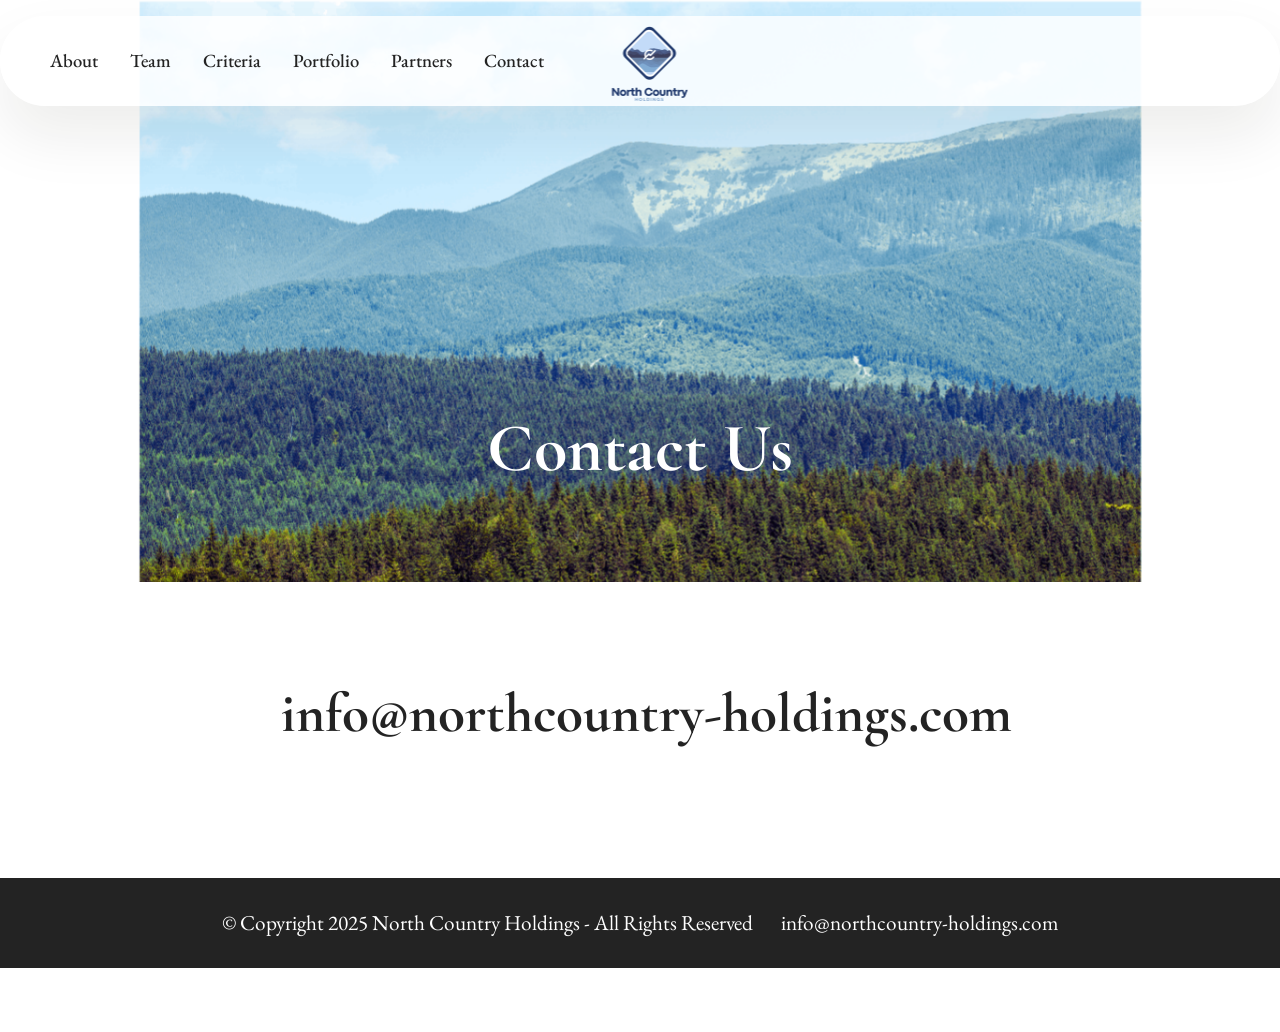
==== commit ce3b034a: "create github pages" ====
--- a/page1.html
+++ b/page1.html
@@ -23,7 +23,7 @@
   <noscript><link rel="stylesheet" href="https://fonts.googleapis.com/css?family=Cormorant+Garamond:300,400,500,600,700,300i,400i,500i,600i,700i&display=swap"></noscript>
   <link rel="preload" href="https://fonts.googleapis.com/css?family=EB+Garamond:400,500,600,700,800,400i,500i,600i,700i,800i&display=swap" as="style" onload="this.onload=null;this.rel='stylesheet'">
   <noscript><link rel="stylesheet" href="https://fonts.googleapis.com/css?family=EB+Garamond:400,500,600,700,800,400i,500i,600i,700i,800i&display=swap"></noscript>
-  <link rel="preload" as="style" href="assets/mobirise/css/mbr-additional.css?v=EsVCjS"><link rel="stylesheet" href="assets/mobirise/css/mbr-additional.css?v=EsVCjS" type="text/css">
+  <link rel="preload" as="style" href="assets/mobirise/css/mbr-additional.css?v=NLuqNs"><link rel="stylesheet" href="assets/mobirise/css/mbr-additional.css?v=NLuqNs" type="text/css">
 
   
   
@@ -58,7 +58,7 @@
 					</li>
 					<li class="nav-item">
 						<a class="nav-link link text-black show text-primary display-4" href="page6.html" aria-expanded="false">Criteria</a>
-					</li><li class="nav-item"><a class="nav-link link text-black show text-primary display-4" href="page4.html">Portfolio</a></li><li class="nav-item"><a class="nav-link link text-black show text-primary display-4" href="page5.html#article08-3w">Operators</a></li>
+					</li><li class="nav-item"><a class="nav-link link text-black show text-primary display-4" href="page4.html">Portfolio</a></li><li class="nav-item"><a class="nav-link link text-black show text-primary display-4" href="page5.html#article08-3w">Partners</a></li>
 					<li class="nav-item">
 						<a class="nav-link link text-black text-primary display-4" href="page1.html">Contact</a>
 					</li></ul>
@@ -115,7 +115,7 @@
             </div>
         </div>
     </div>
-</section><section class="display-7" style="padding: 0;align-items: center;justify-content: center;flex-wrap: wrap;    align-content: center;display: flex;position: relative;height: 4rem;"><a href="https://mobiri.se/" style="flex: 1 1;height: 4rem;position: absolute;width: 100%;z-index: 1;"><img alt="" style="height: 4rem;" src="[data-uri]"></a><p style="margin: 0;text-align: center;" class="display-7">&#8204;</p><a style="z-index:1" href="https://mobirise.com"> Website Software</a></section><script src="assets/bootstrap/js/bootstrap.bundle.min.js"></script>  <script src="assets/parallax/jarallax.js"></script>  <script src="assets/smoothscroll/smooth-scroll.js"></script>  <script src="assets/ytplayer/index.js"></script>  <script src="assets/dropdown/js/navbar-dropdown.js"></script>  <script src="assets/theme/js/script.js"></script>  
+</section><section class="display-7" style="padding: 0;align-items: center;justify-content: center;flex-wrap: wrap;    align-content: center;display: flex;position: relative;height: 4rem;"><a href="https://mobiri.se/" style="flex: 1 1;height: 4rem;position: absolute;width: 100%;z-index: 1;"><img alt="" style="height: 4rem;" src="[data-uri]"></a><p style="margin: 0;text-align: center;" class="display-7">&#8204;</p><a style="z-index:1" href="https://mobirise.com/builder/no-code-website-builder.html">No Code Website Builder</a></section><script src="assets/bootstrap/js/bootstrap.bundle.min.js"></script>  <script src="assets/parallax/jarallax.js"></script>  <script src="assets/smoothscroll/smooth-scroll.js"></script>  <script src="assets/ytplayer/index.js"></script>  <script src="assets/dropdown/js/navbar-dropdown.js"></script>  <script src="assets/theme/js/script.js"></script>  
   
   
   <input name="animation" type="hidden">
--- a/assets/mobirise/css/mbr-additional.css
+++ b/assets/mobirise/css/mbr-additional.css
@@ -4349,6 +4349,71 @@
   background-color: #232323;
   overflow: hidden;
 }
+.cid-uQvbhxmEyB {
+  padding-top: 10rem;
+  padding-bottom: 2rem;
+  background-color: #ffffff;
+}
+.cid-uQvbhxmEyB .mbr-fallback-image.disabled {
+  display: none;
+}
+.cid-uQvbhxmEyB .mbr-fallback-image {
+  display: block;
+  background-size: cover;
+  background-position: center center;
+  width: 100%;
+  height: 100%;
+  position: absolute;
+  top: 0;
+}
+.cid-uQvaSVYk0H {
+  padding-top: 5rem;
+  padding-bottom: 5rem;
+  background-color: #edefeb;
+}
+.cid-uQvaSVYk0H .mbr-fallback-image.disabled {
+  display: none;
+}
+.cid-uQvaSVYk0H .mbr-fallback-image {
+  display: block;
+  background-size: cover;
+  background-position: center center;
+  width: 100%;
+  height: 100%;
+  position: absolute;
+  top: 0;
+}
+@media (max-width: 767px) {
+  .cid-uQvaSVYk0H .card-content-text {
+    padding: 0 1.5rem 1.5rem 1.5rem;
+  }
+}
+@media (min-width: 768px) {
+  .cid-uQvaSVYk0H .card-content-text {
+    padding: 0 2.25rem 2.25rem 2.25rem;
+  }
+}
+@media (min-width: 992px) {
+  .cid-uQvaSVYk0H .card-content-text {
+    padding: 1rem 4rem 4rem 4rem;
+  }
+}
+.cid-uQvaSVYk0H .card-wrapper {
+  background: #ffffff;
+}
+.cid-uQvaSVYk0H .mbr-text,
+.cid-uQvaSVYk0H .mbr-section-btn {
+  color: #000000;
+  text-align: left;
+}
+.cid-uQvaSVYk0H .card-title,
+.cid-uQvaSVYk0H .card-box {
+  text-align: left;
+  color: #000000;
+}
+.cid-uQvaSVYk0H .image-wrapper img {
+  width: 100%;
+}
 .cid-uIzofD14S2 {
   z-index: 1000;
   width: 100%;
@@ -4926,7 +4991,7 @@
 }
 .cid-uKygxhWwXc {
   padding-top: 5rem;
-  padding-bottom: 5rem;
+  padding-bottom: 3rem;
   background-color: #edefeb;
 }
 .cid-uKygxhWwXc .mbr-fallback-image.disabled {
--- a/assets/mobirise/css/mbr-additional.css
+++ b/assets/mobirise/css/mbr-additional.css
@@ -4349,6 +4349,71 @@
   background-color: #232323;
   overflow: hidden;
 }
+.cid-uQvbhxmEyB {
+  padding-top: 10rem;
+  padding-bottom: 2rem;
+  background-color: #ffffff;
+}
+.cid-uQvbhxmEyB .mbr-fallback-image.disabled {
+  display: none;
+}
+.cid-uQvbhxmEyB .mbr-fallback-image {
+  display: block;
+  background-size: cover;
+  background-position: center center;
+  width: 100%;
+  height: 100%;
+  position: absolute;
+  top: 0;
+}
+.cid-uQvaSVYk0H {
+  padding-top: 5rem;
+  padding-bottom: 5rem;
+  background-color: #edefeb;
+}
+.cid-uQvaSVYk0H .mbr-fallback-image.disabled {
+  display: none;
+}
+.cid-uQvaSVYk0H .mbr-fallback-image {
+  display: block;
+  background-size: cover;
+  background-position: center center;
+  width: 100%;
+  height: 100%;
+  position: absolute;
+  top: 0;
+}
+@media (max-width: 767px) {
+  .cid-uQvaSVYk0H .card-content-text {
+    padding: 0 1.5rem 1.5rem 1.5rem;
+  }
+}
+@media (min-width: 768px) {
+  .cid-uQvaSVYk0H .card-content-text {
+    padding: 0 2.25rem 2.25rem 2.25rem;
+  }
+}
+@media (min-width: 992px) {
+  .cid-uQvaSVYk0H .card-content-text {
+    padding: 1rem 4rem 4rem 4rem;
+  }
+}
+.cid-uQvaSVYk0H .card-wrapper {
+  background: #ffffff;
+}
+.cid-uQvaSVYk0H .mbr-text,
+.cid-uQvaSVYk0H .mbr-section-btn {
+  color: #000000;
+  text-align: left;
+}
+.cid-uQvaSVYk0H .card-title,
+.cid-uQvaSVYk0H .card-box {
+  text-align: left;
+  color: #000000;
+}
+.cid-uQvaSVYk0H .image-wrapper img {
+  width: 100%;
+}
 .cid-uIzofD14S2 {
   z-index: 1000;
   width: 100%;
@@ -4926,7 +4991,7 @@
 }
 .cid-uKygxhWwXc {
   padding-top: 5rem;
-  padding-bottom: 5rem;
+  padding-bottom: 3rem;
   background-color: #edefeb;
 }
 .cid-uKygxhWwXc .mbr-fallback-image.disabled {
